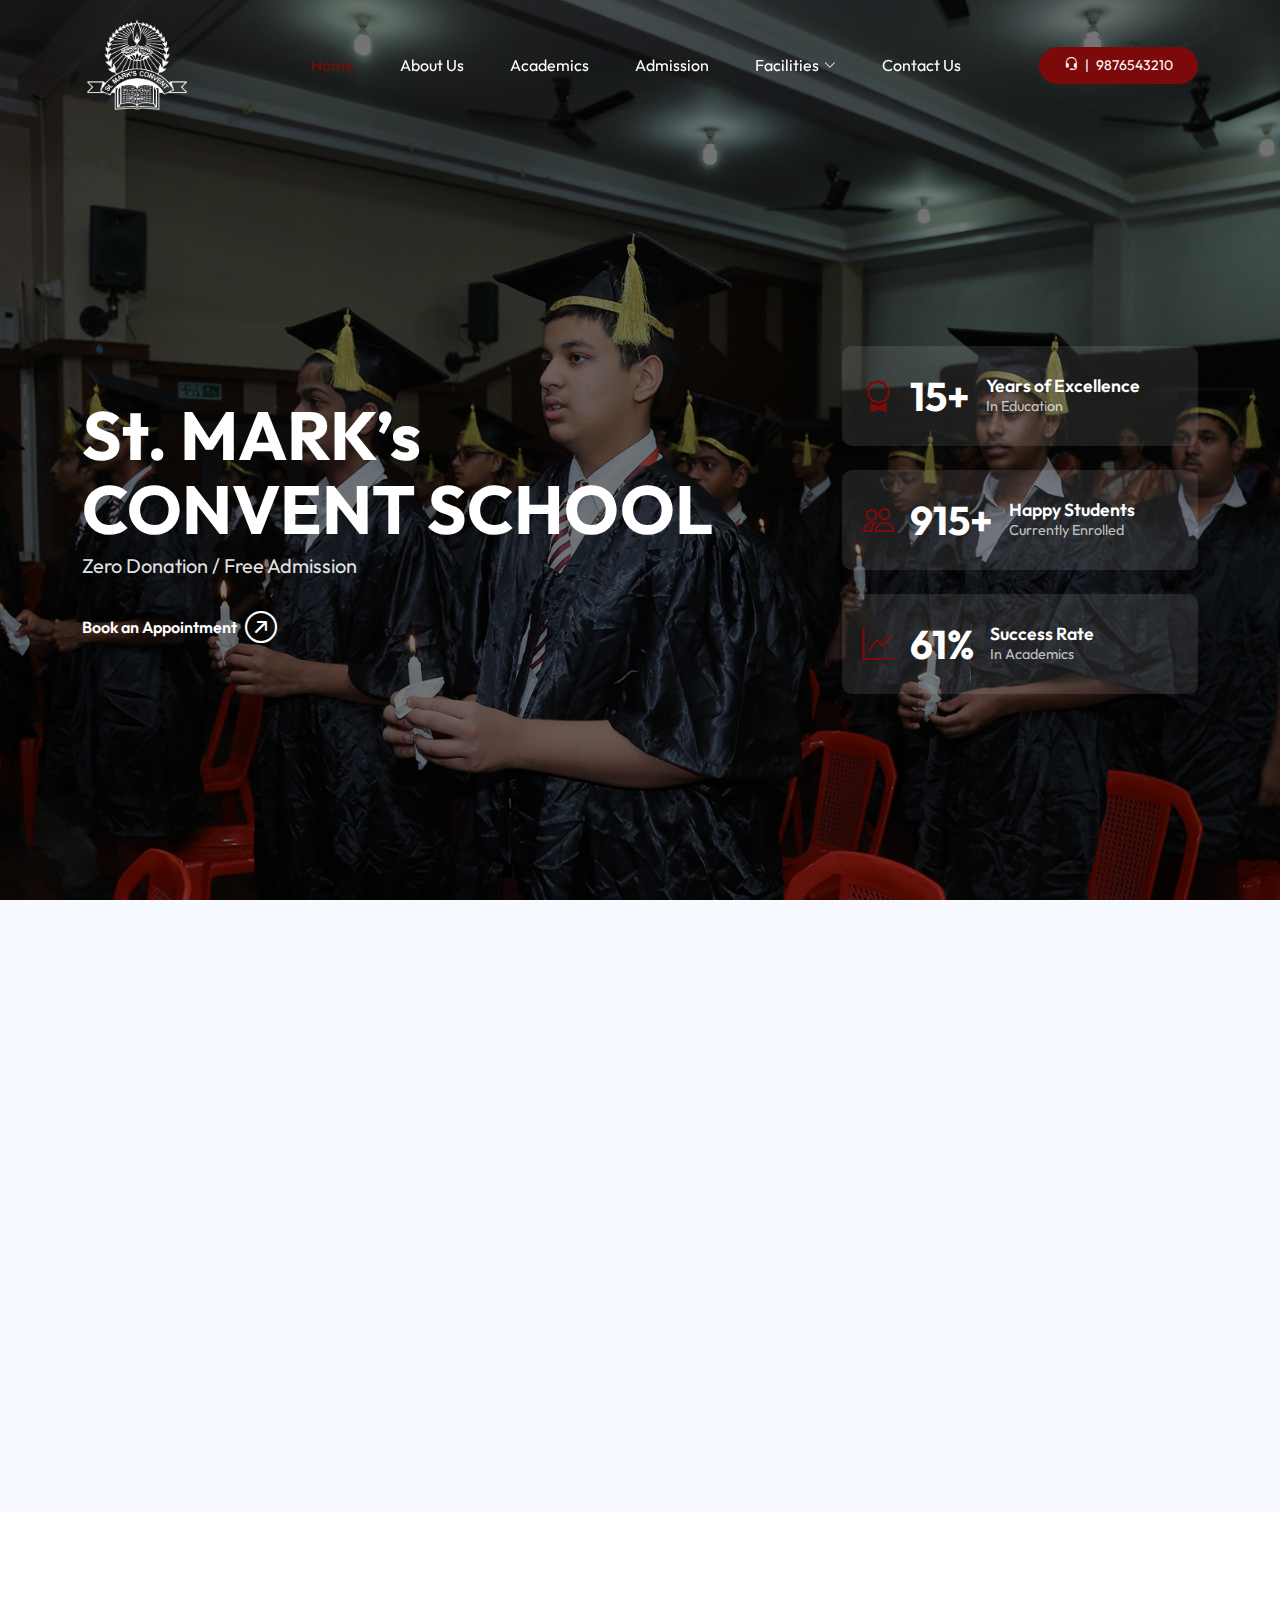
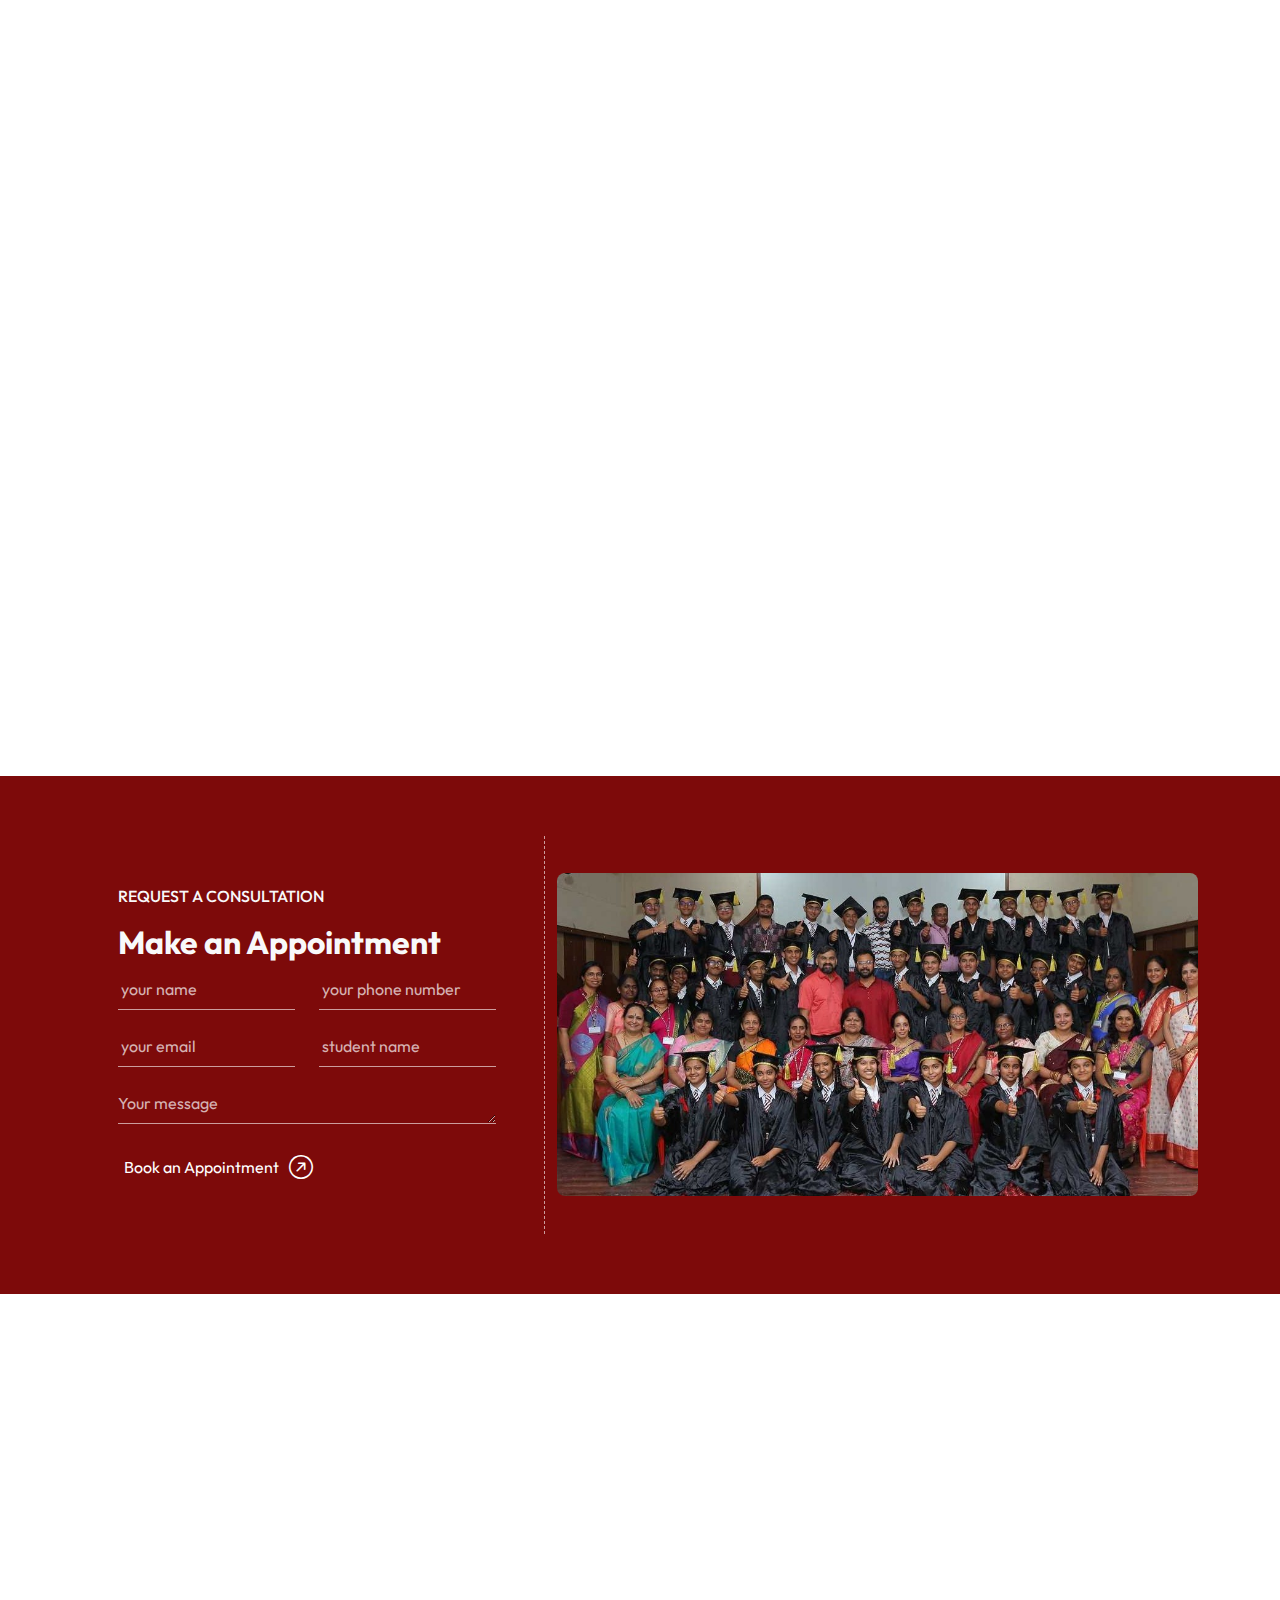
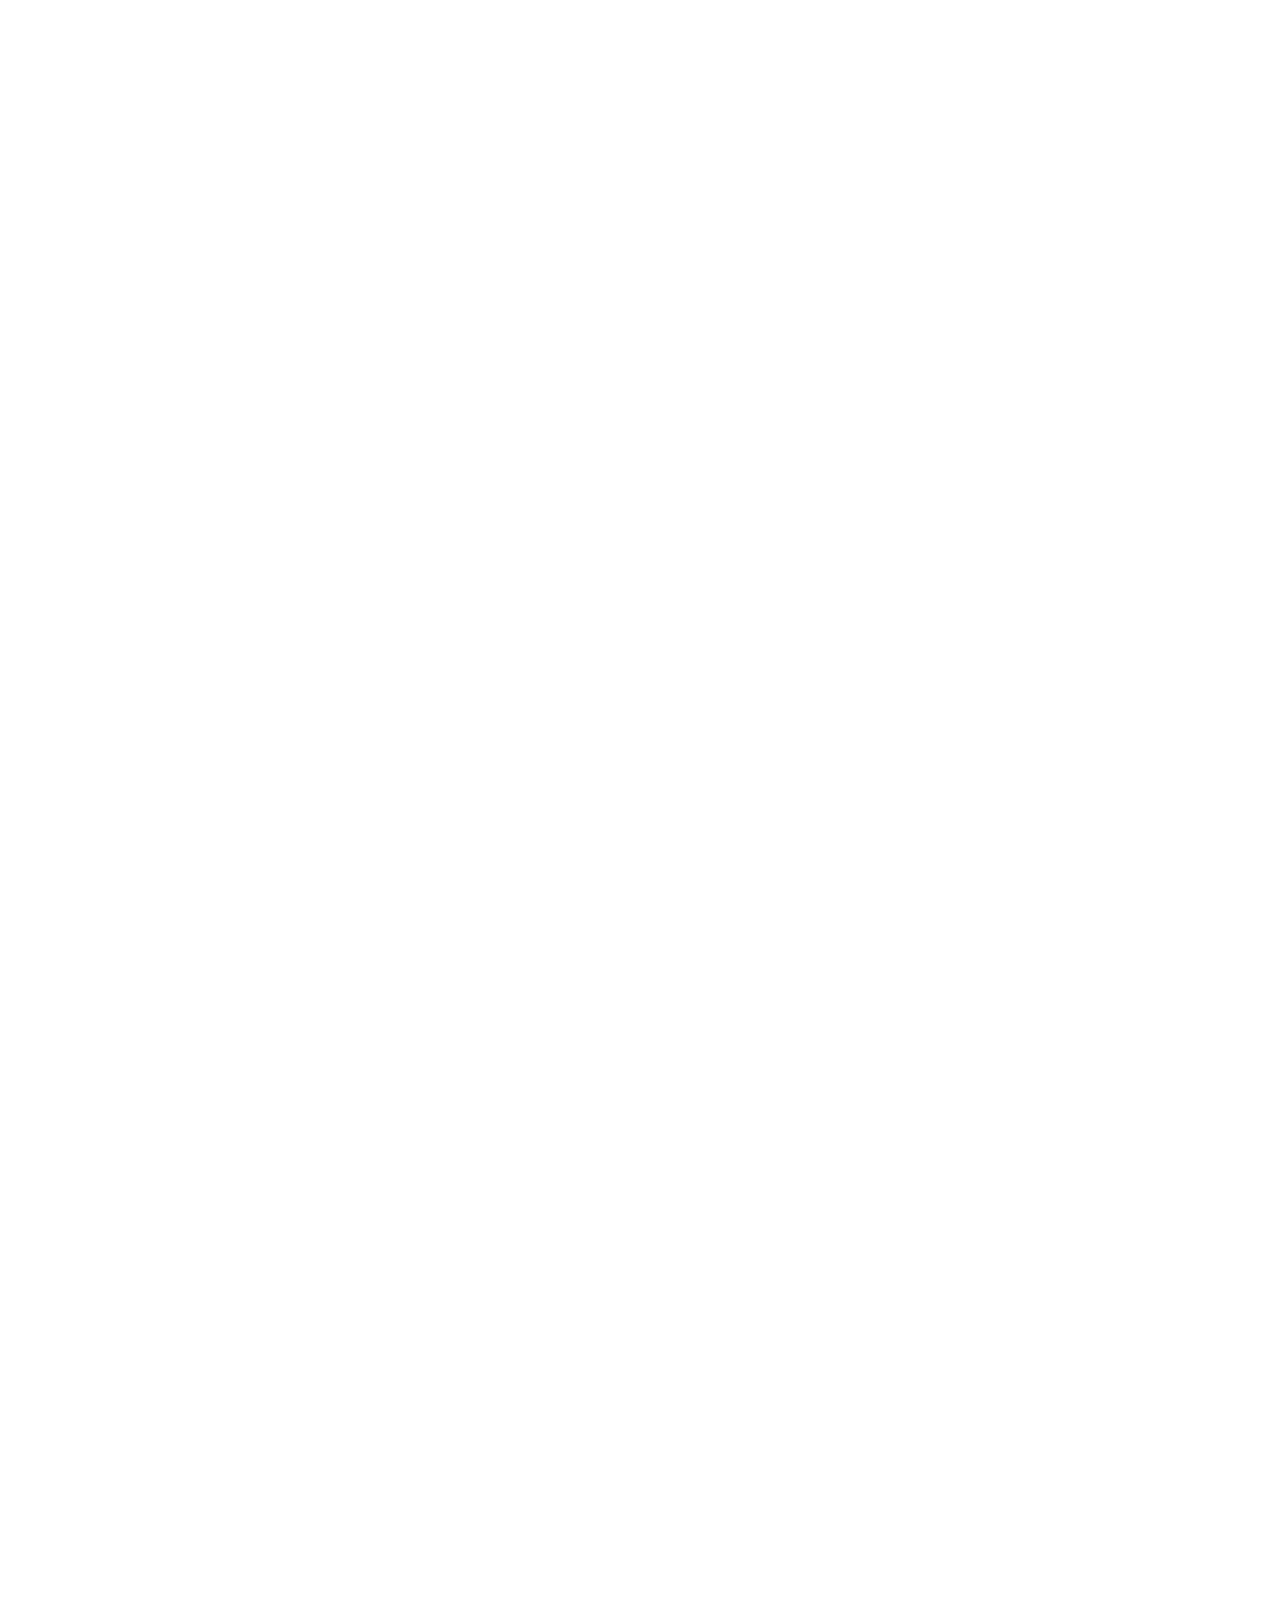
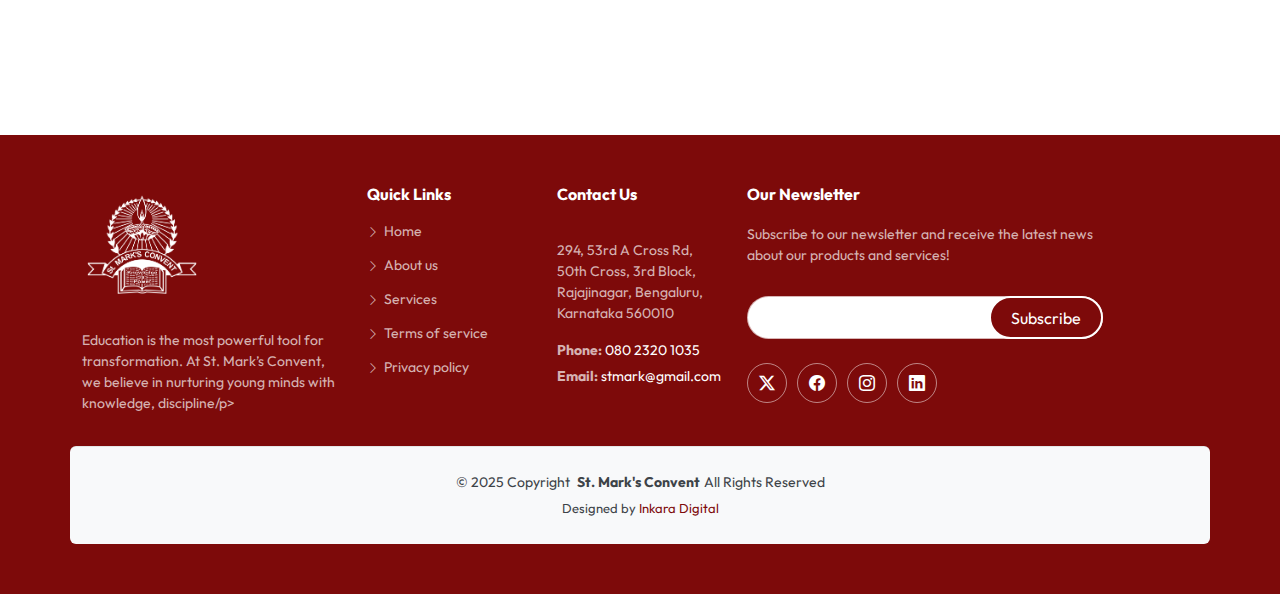
==== index.html @ b905196a "homemb" ====
<!DOCTYPE html>
<html lang="en">

<head>
  <meta charset="utf-8">
  <meta content="width=device-width, initial-scale=1.0" name="viewport">
  <title>St. Mark's Convent</title>
  <meta name="description" content="">
  <meta name="keywords" content="">

  <!-- Favicons -->
  <link href="assets/img/favicon.png" rel="icon">
  <link href="assets/img/apple-touch-icon.png" rel="apple-touch-icon">

  <!-- Fonts -->
  <link rel="preconnect" href="https://fonts.googleapis.com">
  <link rel="preconnect" href="https://fonts.gstatic.com" crossorigin>
  <link href="https://fonts.googleapis.com/css2?family=Outfit:wght@100..900&display=swap" rel="stylesheet">

  <!-- Vendor CSS Files -->
  <link href="assets/vendor/bootstrap/css/bootstrap.min.css" rel="stylesheet">
  <link href="assets/vendor/bootstrap-icons/bootstrap-icons.css" rel="stylesheet">
  <link href="assets/vendor/aos/aos.css" rel="stylesheet">
  <link href="assets/vendor/glightbox/css/glightbox.min.css" rel="stylesheet">
  <link href="assets/vendor/swiper/swiper-bundle.min.css" rel="stylesheet">

  <!-- Main CSS File -->
  <link href="assets/css/main.css" rel="stylesheet">


</head>

<body class="index-page">

  <header id="header" class="header d-flex align-items-center fixed-top">
    <div class="container-fluid container-xl position-relative d-flex align-items-center">

      <a href="index.html" class="logo d-flex align-items-center me-auto">
        <img src="assets/img/logow.png" id="logo" alt="">
        <!-- <h1 class="sitename">QuickStart</h1> -->
      </a>

      <nav id="navmenu" class="navmenu mx-auto">
        <ul>
          <li><a href="index.html" class="active">Home</a></li>
          <li><a href="">About Us</a></li>
          <li><a href="">Academics</a></li>
          <li><a href="">Admission</a></li>
          <li class="dropdown"><a href="#"><span>Facilities</span> <i
                class="bi bi-chevron-down toggle-dropdown"></i></a>
            <ul>
              <li><a href="#">Dropdown 1</a></li>
              <li class="dropdown"><a href="#"><span>Deep Dropdown</span> <i
                    class="bi bi-chevron-down toggle-dropdown"></i></a>
                <ul>
                  <li><a href="#">Deep Dropdown 1</a></li>
                  <li><a href="#">Deep Dropdown 2</a></li>
                  <li><a href="#">Deep Dropdown 3</a></li>
                  <li><a href="#">Deep Dropdown 4</a></li>
                  <li><a href="#">Deep Dropdown 5</a></li>
                </ul>
              </li>
              <li><a href="#">Dropdown 2</a></li>
              <li><a href="#">Dropdown 3</a></li>
              <li><a href="#">Dropdown 4</a></li>
            </ul>
          </li>
          <li><a href="index.html#contact">Contact Us</a></li>
        </ul>
        <i class="mobile-nav-toggle d-xl-none bi bi-list"></i>
      </nav>

      <a class="btn-getstarted" href=""> <i class="bi bi-headset"></i> <span class="mx-1">|</span> 9876543210</a>

    </div>
  </header>

  <main class="main">

    <!-- Hero Section -->
    <section id="hero" class="hero section">
      <div class="hero-bg">
        <img src="assets/img/banner.jpg" alt="">
      </div>
      <div class="container text-center">
        <div class="row align-items-center">
          <div class="col-md-8">
            <div class="d-flex flex-column justify-content-center align-items-start text-start">
              <h1 data-aos="fade-up">St. MARK’s <br> <span>CONVENT SCHOOL</span></h1>
              <p data-aos="fade-up" data-aos-delay="100">Zero Donation / Free Admission<br>
              </p>
              <div class="d-flex" data-aos="fade-up" data-aos-delay="200">
                <a href="" class=" btn-watch-video d-flex align-items-center"><span>Book an Appointment</span> <i
                    class="bi bi-arrow-up-right-circle"></i></a>
              </div>

            </div>
          </div>
          <div class="col-md-4">
            <div class="counters d-flex flex-column gap-4" data-aos="fade-up" data-aos-delay="200">
              <div class="counter-item d-flex align-items-center gap-3">
                <i class="bi bi-award" style="font-size: 2rem; color: var(--accent-color);"></i>
                <div class="counter-number">
                  <span class="purecounter" data-purecounter-start="0" data-purecounter-end="25" data-purecounter-duration="1">0</span>+
                </div>
                <div class="counter-text">
                  <h4>Years of Excellence</h4>
                  <p>In Education</p>
                </div>
              </div>

              <div class="counter-item d-flex align-items-center gap-3">
                <i class="bi bi-people" style="font-size: 2rem; color: var(--accent-color);"></i>
                <div class="counter-number">
                  <span class="purecounter" data-purecounter-start="0" data-purecounter-end="1500" data-purecounter-duration="1">0</span>+
                </div>
                <div class="counter-text">
                  <h4>Happy Students</h4>
                  <p>Currently Enrolled</p>
                </div>
              </div>

              <div class="counter-item d-flex align-items-center gap-3">
                <i class="bi bi-graph-up" style="font-size: 2rem; color: var(--accent-color);"></i>
                <div class="counter-number">
                  <span class="purecounter" data-purecounter-start="0" data-purecounter-end="100" data-purecounter-duration="1">0</span>%
                </div>
                <div class="counter-text">
                  <h4>Success Rate</h4>
                  <p>In Academics</p>
                </div>
              </div>
            </div>
          </div>
  
        </div>
      </div>

    </section><!-- /Hero Section -->




    <!-- About Section -->
    <section id="about" class="about section">

      <div class="container">

        <div class="row gy-4 align-items-center">
          <div class="col-lg-6 about-images" data-aos="fade-up" data-aos-delay="100">
            <div class="row gy-4 align-items-center">
              <div class="col-6">
                <img src="assets/img/about-school1.png" class="img-fluid" alt="">
              </div>
              <div class="col-6">
                <div class="row gy-4">
                  <div class="col-12">
                    <img src="assets/img/about-school2.png" class="img-fluid" alt="">
                  </div>
                  <div class="col-12">
                    <img src="assets/img/about-school3.png" class="img-fluid" alt="">
                  </div>
                </div>
              </div>
            </div>

          </div>
          <div class="col-lg-6 content" data-aos="fade-up" data-aos-delay="200">
            <p class="who-we-are">About &nbsp;us</p>
            <h3>Welcome to St.Mark’s Convent School </h3>
            <p>
              We believe that education demands wholehearted devotion and dedication from teachers and students. We try
              instilling in our students, the spirit of self- reliance, values of responsibilities and righteousness, a
              sense of humanity, a positive attitude towards life and most importantly, self-respect to compete in the
              globalized world. </p>
            <ul>
              <li><i class="bi bi-check-circle"></i> <span>Ullamco laboris nisi ut aliquip ex ea commodo
                  consequat.</span></li>
              <li><i class="bi bi-check-circle"></i> <span>Duis aute irure dolor in reprehenderit in voluptate
                  velit.</span></li>
              <li><i class="bi bi-check-circle"></i> <span>Ullamco laboris nisi ut aliquip ex ea commodo
                  consequat.</span></li>
              <li><i class="bi bi-check-circle"></i> <span>Duis aute irure dolor in reprehenderit in voluptate
                  velit.</span></li>

            </ul>
            <a href="#" class="read-more"><span>Know More</span><i class="bi bi-arrow-right"></i></a>
          </div>



        </div>

      </div>
    </section><!-- /About Section -->



    <section class="section about activities  ">
      <div class="container">
        <div class="row gy-4 align-items-center">
          <div class="col-md-3">
            <div class="activity-item content" data-aos="fade-up" data-aos-delay="100">
              <p class="who-we-are">What We Provide</p>
              <h3>Activities </h3>
              <p class="text-justify">At St. Mark’s Convent, we encourage students to engage in various activities that
                help in developing creativity, teamwork, leadership, and social responsibility.</p>
            </div>
          </div>
          <div class="col-md-3" data-aos="fade-up" data-aos-delay="200">
            <div class="activity-img">
              <img src="assets/img/activities/sports.jpg" class="img-fluid" alt="">
              <p>Sports</p>
            </div>
          </div>
          <div class="col-md-3" data-aos="fade-up" data-aos-delay="300">
            <div class="activity-img">
              <img src="assets/img/activities/dance.jpg" class="img-fluid" alt="">
              <p>Dance</p>
            </div>
          </div>
          <div class="col-md-3" data-aos="fade-up" data-aos-delay="400">
            <div class="activity-img">
              <img src="assets/img/activities/yoga.jpg" class="img-fluid" alt="">
              <p>Yoga</p>
            </div>
          </div>
          <div class="col-md-3" data-aos="fade-up" data-aos-delay="500">
            <div class="activity-img">
              <img src="assets/img/activities/event.jpg" class="img-fluid" alt="">
              <p>Events</p>
            </div>
          </div>
          <div class="col-md-3" data-aos="fade-up" data-aos-delay="600">
            <div class="activity-img">
              <img src="assets/img/activities/republic.jpg" class="img-fluid" alt="">
              <p>Republic Day</p>
            </div>
          </div>
          <div class="col-md-6" data-aos="fade-up" data-aos-delay="700">
            <div class="activity-more flex-column flex-md-row">
              <div>
                <h5>
                  Beyond Academics
                </h5>
                <p>
                  Co-Curricular & Extra-Curricular Activities
                </p>
                <div class="d-flex " data-aos="fade-up" data-aos-delay="200">
                  <a href="" class=" btn-watch-video d-flex align-items-center"><span>Learn More</span> <i
                      class="bi bi-arrow-up-right-circle"></i></a>
                </div>
              </div>
              <img src="assets/img/activities/activity.jpg" class="w-50 rounded-circle d-none d-md-block" alt="">
              <img src="assets/img/enquiry.jpg" class="img-fluid rounded-3 mt-4 d-block d-md-none" alt="">

            </div>

          </div>
        </div>
      </div>
    </section>


    <!-- Enquiry Section -->
    <section id="enquiry" class="section about enquiry">
      <div class="container">
        <div class="row align-items-center">
          <!-- Left Column: Form -->
          <div class="col-md-5 content enquiry-form d-flex flex-column justify-content-center p-5 text-white">
            <p class="who-we-are text-light">Request a Consultation</p>
            <h3 class="text-light">Make an Appointment</h3>
            <form>
              <div class="row">
                <div class="col-6">
                  <div class="mb-3">
                    <input type="text" class="form-control" id="name" placeholder=" your name">
                  </div>
                </div>
                <div class="col-6">
                  <div class="mb-3">
                    <input type="text" class="form-control" id="phone" placeholder=" your phone number">
                  </div>
                </div>
                <div class="col-6">
                  <div class="mb-3">
                    <input type="email" class="form-control" id="email" placeholder=" your email">
                  </div>
                </div>
                <div class="col-6">
                  <div class="mb-3">
                    <input type="text" class="form-control" id="studentName" placeholder=" student name">
                  </div>
                </div>
              </div>
         
          
           
              <div class="mb-4">
                <textarea class="form-control" id="message" rows="1" placeholder="Your message"></textarea>
              </div>
              <div class="d-flex" >
                <button type="submit" class=" btn-watch-video d-flex align-items-center"><span>Book an Appointment</span> <i
                    class="bi bi-arrow-up-right-circle"></i></button>
              </div>            </form>
          </div>

       <div class="col-md-7">
        <img src="assets/img/enquiry.jpg" class="img-fluid rounded-3" alt="">
       </div>
    
        </div>
      </div>
    </section>

    <!-- Services Section -->
    <section class="services section ">

      <!-- Section Title -->
      <div class="container section-title" data-aos="fade-up">
        <h2>Facilities</h2>
        <p>Modern Facilities</p>
      </div><!-- End Section Title -->

      <div class="container">

        <div class="row g-5">

          <div class="col-md-3" data-aos="fade-up" data-aos-delay="100">
            <div class="service-item item-cyan position-relative">
              <i class="bi bi-camera-video-fill icon"></i>
              <div>
                <h3>CCTV Surveillance</h3>
                <p>CCTV Cameras in each Classes </p>
                <a href="#" class="read-more stretched-link">Learn More <i class="bi bi-arrow-right"></i></a>
              </div>
            </div>
          </div><!-- End Service Item -->
          <div class="col-md-3" data-aos="fade-up" data-aos-delay="200">
            <div class="service-item item-cyan position-relative">
              <i class="bi bi-shield-lock-fill icon"></i>
              <div>
                <h3>24 hours security</h3>
                <p>24 hours security </p>
                <a href="#" class="read-more stretched-link">Learn More <i class="bi bi-arrow-right"></i></a>
              </div>
            </div>
          </div><!-- End Service Item -->
          <div class="col-md-3" data-aos="fade-up" data-aos-delay="200">
            <div class="service-item item-cyan position-relative">
              <i class="bi bi-hospital-fill icon"></i>
              <div>
                <h3>Ambulance </h3>
                <p>Safety Measures </p>
                <a href="#" class="read-more stretched-link">Learn More <i class="bi bi-arrow-right"></i></a>
              </div>
            </div>
          </div><!-- End Service Item -->
          <div class="col-md-3" data-aos="fade-up" data-aos-delay="200">
            <div class="service-item item-cyan position-relative">
              <i class="bi bi-bus-front-fill icon"></i>
              <div>
                <h3>Transport facilities </h3>
                <p>Around 40 KMs radius. </p>
                <a href="#" class="read-more stretched-link">Learn More <i class="bi bi-arrow-right"></i></a>
              </div>
            </div>
          </div><!-- End Service Item -->

        </div>

      </div>

    </section><!-- /Services Section -->





    <!-- Faq Section -->
    <section id="faq" class="faq section">

      <!-- Section Title -->
      <div class="container section-title" data-aos="fade-up">
        <h2>Frequently Asked Questions</h2>
      </div><!-- End Section Title -->

      <div class="container">

        <div class="row justify-content-center">

          <div class="col-lg-10" data-aos="fade-up" data-aos-delay="100">

            <div class="faq-container">

              <div class="faq-item faq-active">
                <h3>Non consectetur a erat nam at lectus urna duis?</h3>
                <div class="faq-content">
                  <p>Feugiat pretium nibh ipsum consequat. Tempus iaculis urna id volutpat lacus laoreet non curabitur
                    gravida. Venenatis lectus magna fringilla urna porttitor rhoncus dolor purus non.</p>
                </div>
                <i class="faq-toggle bi bi-chevron-right"></i>
              </div><!-- End Faq item-->

              <div class="faq-item">
                <h3>Feugiat scelerisque varius morbi enim nunc faucibus?</h3>
                <div class="faq-content">
                  <p>Dolor sit amet consectetur adipiscing elit pellentesque habitant morbi. Id interdum velit laoreet
                    id donec ultrices. Fringilla phasellus faucibus scelerisque eleifend donec pretium. Est pellentesque
                    elit ullamcorper dignissim. Mauris ultrices eros in cursus turpis massa tincidunt dui.</p>
                </div>
                <i class="faq-toggle bi bi-chevron-right"></i>
              </div><!-- End Faq item-->

              <div class="faq-item">
                <h3>Dolor sit amet consectetur adipiscing elit pellentesque?</h3>
                <div class="faq-content">
                  <p>Eleifend mi in nulla posuere sollicitudin aliquam ultrices sagittis orci. Faucibus pulvinar
                    elementum integer enim. Sem nulla pharetra diam sit amet nisl suscipit. Rutrum tellus pellentesque
                    eu tincidunt. Lectus urna duis convallis convallis tellus. Urna molestie at elementum eu facilisis
                    sed odio morbi quis</p>
                </div>
                <i class="faq-toggle bi bi-chevron-right"></i>
              </div><!-- End Faq item-->

              <div class="faq-item">
                <h3>Ac odio tempor orci dapibus. Aliquam eleifend mi in nulla?</h3>
                <div class="faq-content">
                  <p>Dolor sit amet consectetur adipiscing elit pellentesque habitant morbi. Id interdum velit laoreet
                    id donec ultrices. Fringilla phasellus faucibus scelerisque eleifend donec pretium. Est pellentesque
                    elit ullamcorper dignissim. Mauris ultrices eros in cursus turpis massa tincidunt dui.</p>
                </div>
                <i class="faq-toggle bi bi-chevron-right"></i>
              </div><!-- End Faq item-->

              <div class="faq-item">
                <h3>Tempus quam pellentesque nec nam aliquam sem et tortor?</h3>
                <div class="faq-content">
                  <p>Molestie a iaculis at erat pellentesque adipiscing commodo. Dignissim suspendisse in est ante in.
                    Nunc vel risus commodo viverra maecenas accumsan. Sit amet nisl suscipit adipiscing bibendum est.
                    Purus gravida quis blandit turpis cursus in</p>
                </div>
                <i class="faq-toggle bi bi-chevron-right"></i>
              </div><!-- End Faq item-->

              <div class="faq-item">
                <h3>Perspiciatis quod quo quos nulla quo illum ullam?</h3>
                <div class="faq-content">
                  <p>Enim ea facilis quaerat voluptas quidem et dolorem. Quis et consequatur non sed in suscipit sequi.
                    Distinctio ipsam dolore et.</p>
                </div>
                <i class="faq-toggle bi bi-chevron-right"></i>
              </div><!-- End Faq item-->

            </div>

          </div><!-- End Faq Column-->

        </div>

      </div>

    </section><!-- /Faq Section -->

    <!-- Testimonials Section -->
    <section id="testimonials" class="testimonials section ">

      <!-- Section Title -->
      <div class="container section-title" data-aos="fade-up">
        <h2>OUR TESTIMONIALS</h2>
        <p>What Students are Saying!</p>
      </div><!-- End Section Title -->

      <div class="container" data-aos="fade-up" data-aos-delay="100">

        <div class="swiper init-swiper">
          <script type="application/json" class="swiper-config">
            {
              "loop": true,
              "speed": 600,
              "autoplay": {
                "delay": 5000
              },
              "slidesPerView": "auto",
              "pagination": {
                "el": ".swiper-pagination",
                "type": "bullets",
                "clickable": true
              },
              "breakpoints": {
                "320": {
                  "slidesPerView": 1,
                  "spaceBetween": 40
                },
                "1200": {
                  "slidesPerView": 3,
                  "spaceBetween": 1
                }
              }
            }
          </script>
          <div class="swiper-wrapper">

            <div class="swiper-slide">
              <div class="testimonial-item">
                <div class="stars">
                  <i class="bi bi-star-fill"></i><i class="bi bi-star-fill"></i><i class="bi bi-star-fill"></i><i
                    class="bi bi-star-fill"></i><i class="bi bi-star-fill"></i>
                </div>
                <p>
                  Proin iaculis purus consequat sem cure digni ssim donec porttitora entum suscipit rhoncus. Accusantium
                  quam, ultricies eget id, aliquam eget nibh et. Maecen aliquam, risus at semper.
                </p>
                <div class="profile ">
                  <h3>Saul Goodman</h3>
                  <h4>Ceo &amp; Founder</h4>
                </div>
              </div>
            </div><!-- End testimonial item -->

            <div class="swiper-slide">
              <div class="testimonial-item">
                <div class="stars">
                  <i class="bi bi-star-fill"></i><i class="bi bi-star-fill"></i><i class="bi bi-star-fill"></i><i
                    class="bi bi-star-fill"></i><i class="bi bi-star-fill"></i>
                </div>
                <p>
                  Export tempor illum tamen malis malis eram quae irure esse labore quem cillum quid cillum eram malis
                  quorum velit fore eram velit sunt aliqua noster fugiat irure amet legam anim culpa.
                </p>
                <div class="profile ">
                  <h3>Sara Wilsson</h3>
                  <h4>Designer</h4>
                </div>
              </div>
            </div><!-- End testimonial item -->

            <div class="swiper-slide">
              <div class="testimonial-item">
                <div class="stars">
                  <i class="bi bi-star-fill"></i><i class="bi bi-star-fill"></i><i class="bi bi-star-fill"></i><i
                    class="bi bi-star-fill"></i><i class="bi bi-star-fill"></i>
                </div>
                <p>
                  Enim nisi quem export duis labore cillum quae magna enim sint quorum nulla quem veniam duis minim
                  tempor labore quem eram duis noster aute amet eram fore quis sint minim.
                </p>
                <div class="profile ">
                  <h3>Jena Karlis</h3>
                  <h4>Store Owner</h4>
                </div>
              </div>
            </div><!-- End testimonial item -->

            <div class="swiper-slide">
              <div class="testimonial-item">
                <div class="stars">
                  <i class="bi bi-star-fill"></i><i class="bi bi-star-fill"></i><i class="bi bi-star-fill"></i><i
                    class="bi bi-star-fill"></i><i class="bi bi-star-fill"></i>
                </div>
                <p>
                  Fugiat enim eram quae cillum dolore dolor amet nulla culpa multos export minim fugiat minim velit
                  minim dolor enim duis veniam ipsum anim magna sunt elit fore quem dolore labore illum veniam.
                </p>
                <div class="profile ">
                  <h3>Matt Brandon</h3>
                  <h4>Freelancer</h4>
                </div>
              </div>
            </div><!-- End testimonial item -->

            <div class="swiper-slide">
              <div class="testimonial-item">
                <div class="stars">
                  <i class="bi bi-star-fill"></i><i class="bi bi-star-fill"></i><i class="bi bi-star-fill"></i><i
                    class="bi bi-star-fill"></i><i class="bi bi-star-fill"></i>
                </div>
                <p>
                  Quis quorum aliqua sint quem legam fore sunt eram irure aliqua veniam tempor noster veniam enim culpa
                  labore duis sunt culpa nulla illum cillum fugiat legam esse veniam culpa fore nisi cillum quid.
                </p>
                <div class="profile ">
                  <h3>John Larson</h3>
                  <h4>Entrepreneur</h4>
                </div>
              </div>
            </div><!-- End testimonial item -->

          </div>
          <div class="swiper-pagination"></div>
        </div>

      </div>

    </section><!-- /Testimonials Section -->



  </main>

  <footer id="footer" class="footer position-relative ">

    <div class="container footer-top">
      <div class="row gy-4">
        <div class="col-md-3 footer-about">
          <a href="index.html" class="logo d-flex align-items-center">
            <img src="assets/img/logow.png" alt="" class="">
          </a>
          <div class="footer-contact ">
            <p class="text-justify">Education is the most powerful tool for transformation. At St. Mark’s Convent, we
              believe in nurturing
              young minds with knowledge, discipline/p>

          </div>

        </div>

        <div class="col-lg-2 col-md-3 footer-links">
          <h4>Quick Links</h4>
          <ul>
            <li><a href="#"><i class="bi bi-chevron-right"></i> Home</a></li>
            <li><a href="#"><i class="bi bi-chevron-right"></i> About us</a></li>
            <li><a href="#"><i class="bi bi-chevron-right"></i> Services</a></li>
            <li><a href="#"><i class="bi bi-chevron-right"></i> Terms of service</a></li>
            <li><a href="#"><i class="bi bi-chevron-right"></i> Privacy policy</a></li>
          </ul>
        </div>

        <div class="col-lg-2 col-md-3 footer-links">
          <h4>Contact Us</h4>
          <div class="footer-contact pt-3">
            <p>294, 53rd A Cross Rd, 50th Cross, 3rd Block, Rajajinagar, Bengaluru, Karnataka 560010</p>
            <p class="mt-3"><strong>Phone:</strong> <span><a href="tel:+08023201035"
                  class="text-white text-decoration-none">080 2320 1035</a></span></p>
            <p><strong>Email:</strong> <span><a href="mailto:stmarksconvent@gmail.com"
                  class="text-white text-decoration-none">stmark@gmail.com</a></span></p>
          </div>

        </div>

        <div class="col-lg-4 col-md-12 footer-newsletter">
          <h4>Our Newsletter</h4>
          <p>Subscribe to our newsletter and receive the latest news about our products and services!</p>
          <form action="forms/newsletter.php" method="post" class="php-email-form">
            <div class="newsletter-form"><input type="email" name="email"><input type="submit" value="Subscribe"></div>
            <div class="loading">Loading</div>
            <div class="error-message"></div>
            <div class="sent-message">Your subscription request has been sent. Thank you!</div>
          </form>
          <div class="social-links d-flex mt-4">
            <a href=""><i class="bi bi-twitter-x"></i></a>
            <a href=""><i class="bi bi-facebook"></i></a>
            <a href=""><i class="bi bi-instagram"></i></a>
            <a href=""><i class="bi bi-linkedin"></i></a>
          </div>
        </div>

      </div>
    </div>

    <div class="container copyright text-center mt-4 bg-light rounded">
      <p>© 2025<span> Copyright</span> <strong class="px-1 sitename">St. Mark's Convent</strong><span>All Rights
          Reserved</span></p>
      <div class="credits">

        Designed by <a href="https://inkaradigital.com/" target="_blank">Inkara Digital</a>
      </div>
    </div>

  </footer>

  <!-- Scroll Top -->
  <a href="#" id="scroll-top" class="scroll-top d-flex align-items-center justify-content-center"><i
      class="bi bi-arrow-up-short"></i></a>

  <!-- Preloader -->
  <div id="preloader"></div>

  <!-- Vendor JS Files -->
  <script src="assets/vendor/bootstrap/js/bootstrap.bundle.min.js"></script>
  <script src="assets/vendor/php-email-form/validate.js"></script>
  <script src="assets/vendor/aos/aos.js"></script>
  <script src="assets/vendor/glightbox/js/glightbox.min.js"></script>
  <script src="assets/vendor/swiper/swiper-bundle.min.js"></script>
  <script src="assets/vendor/purecounter/purecounter_vanilla.js"></script>

  <!-- Main JS File -->
  <script src="assets/js/main.js"></script>

</body>

</html>
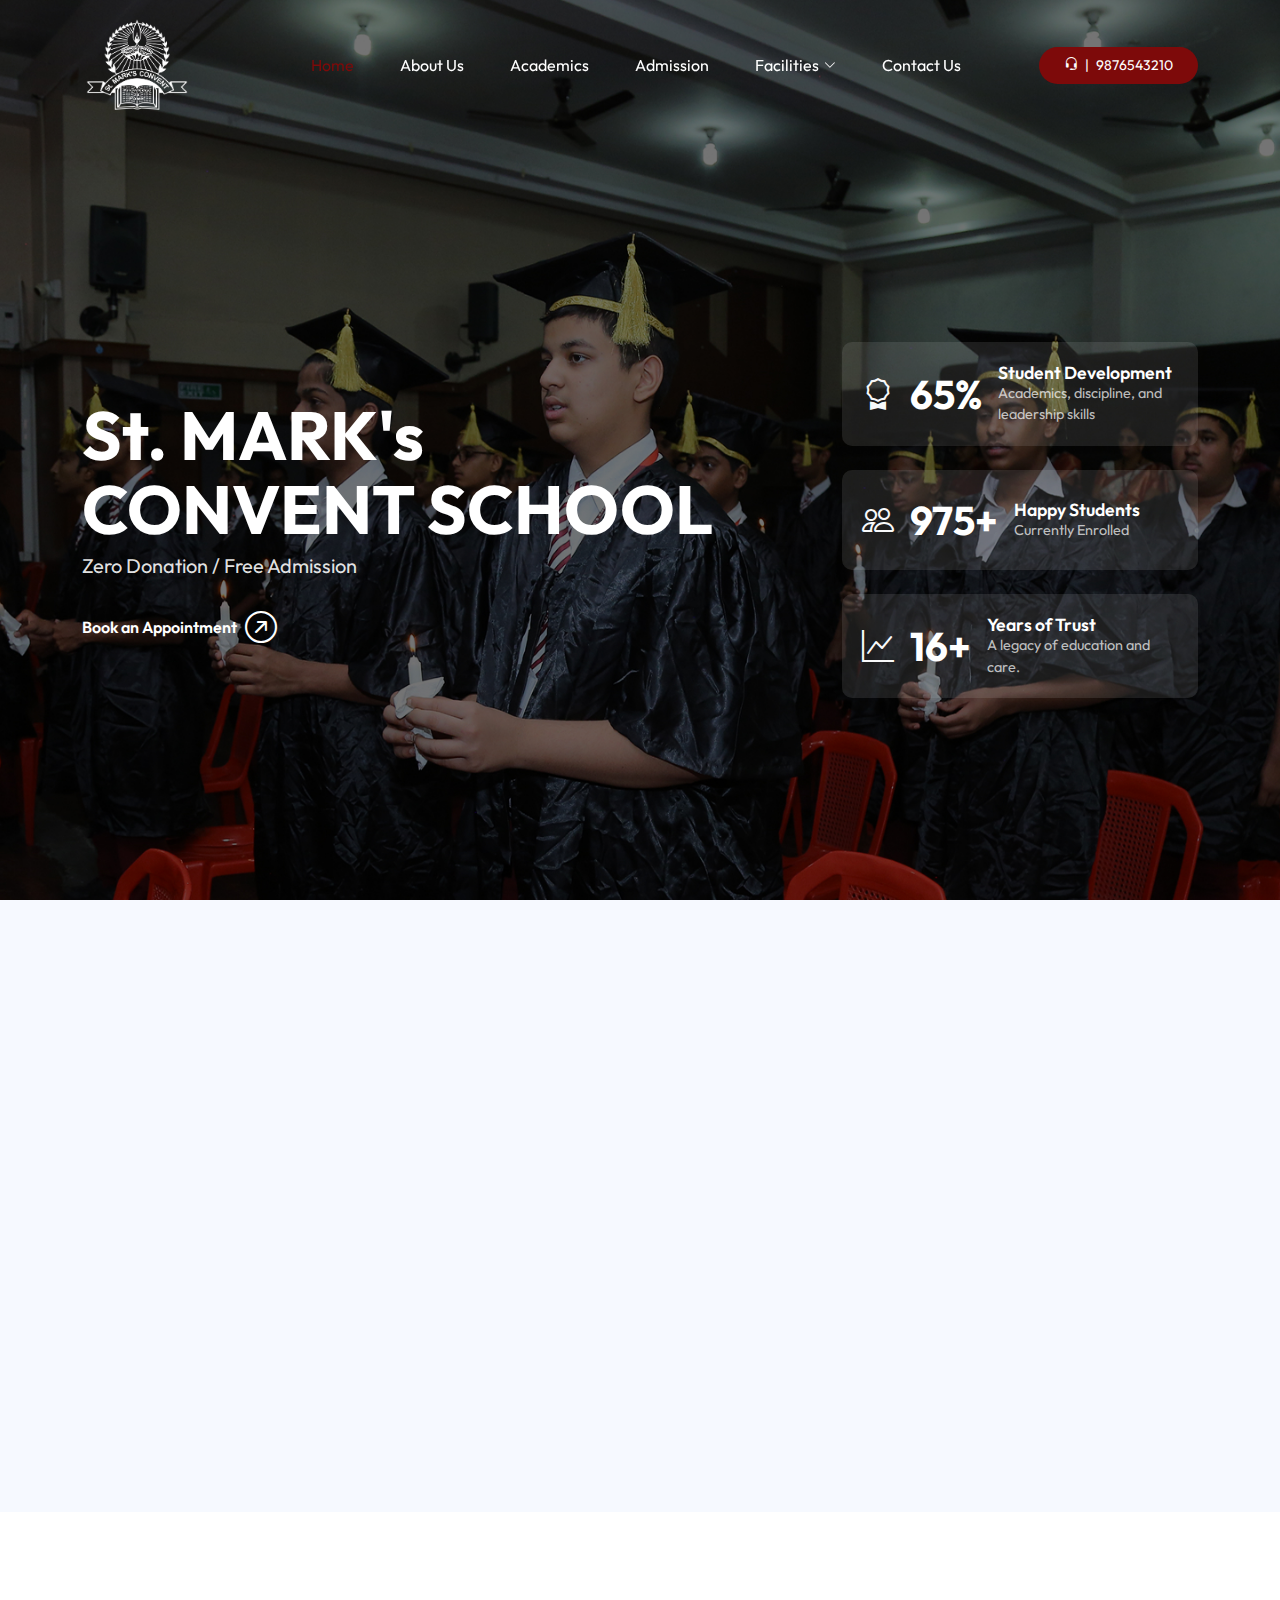
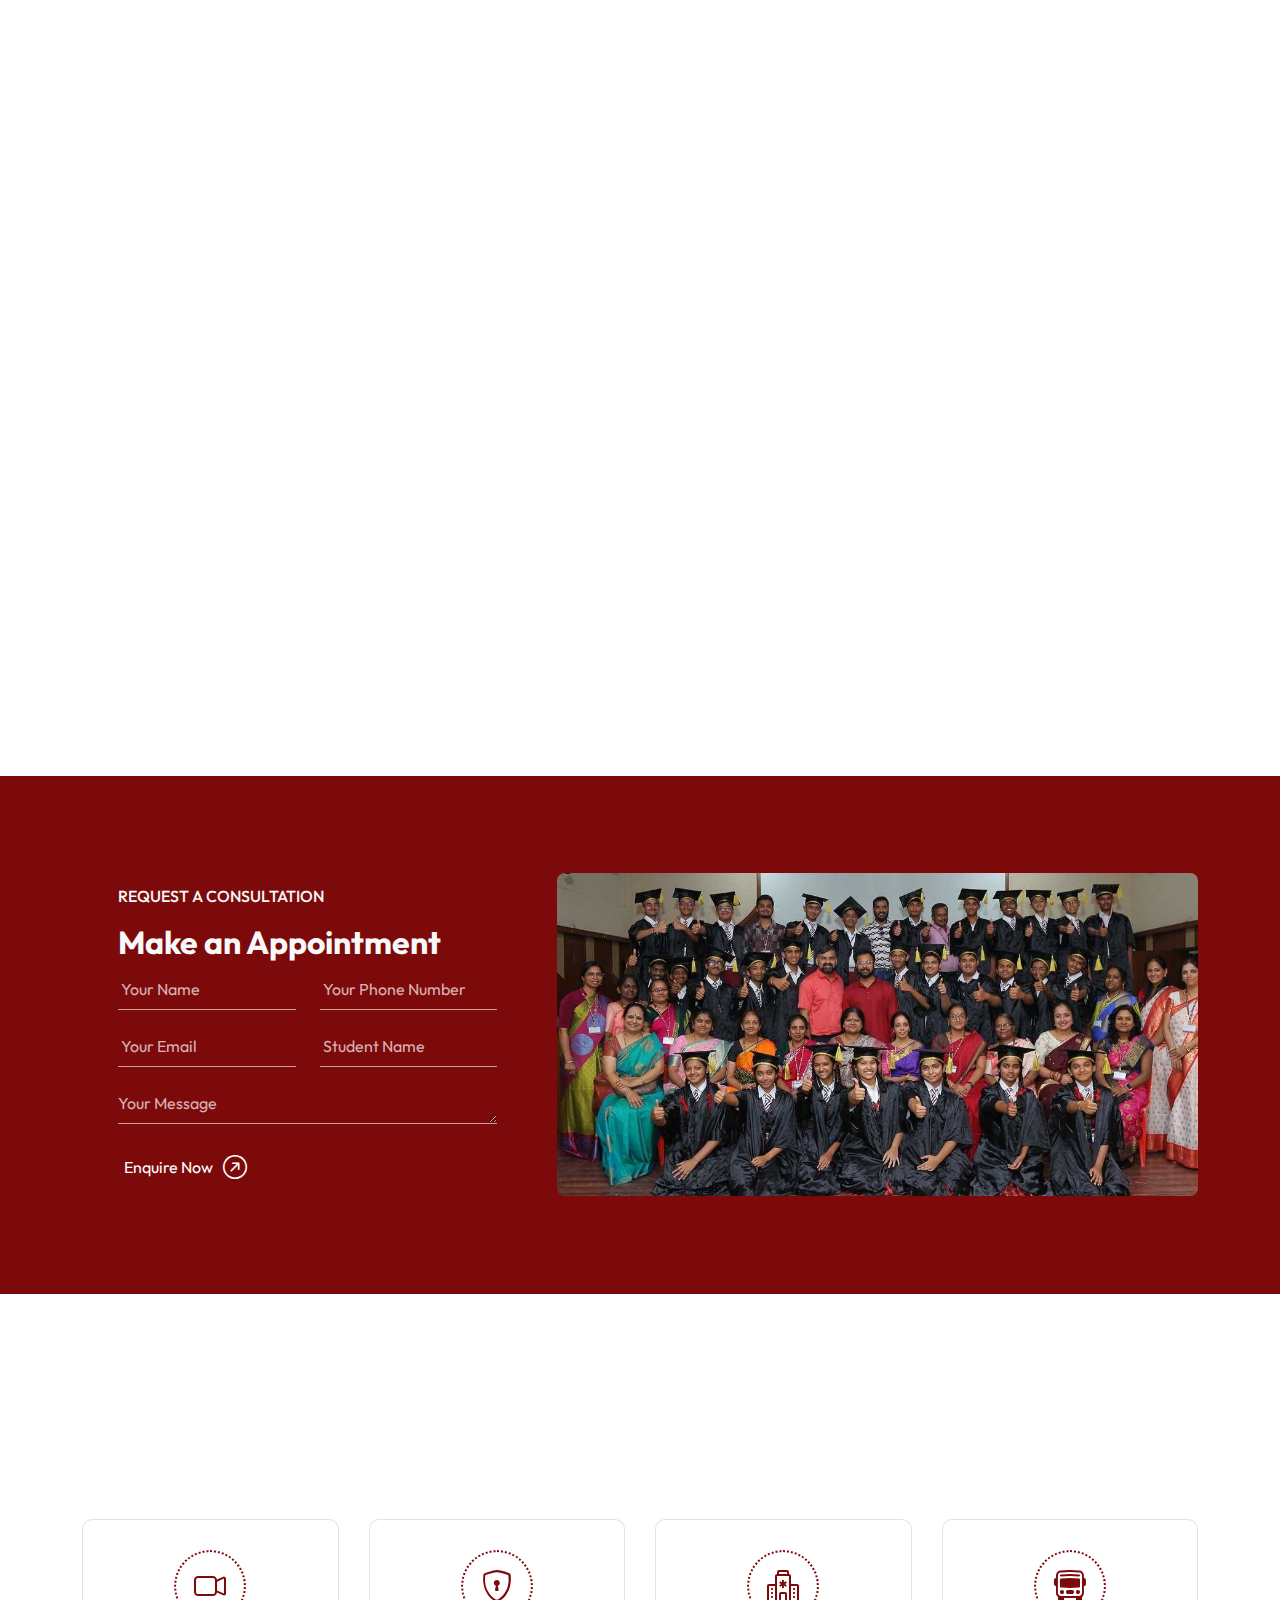
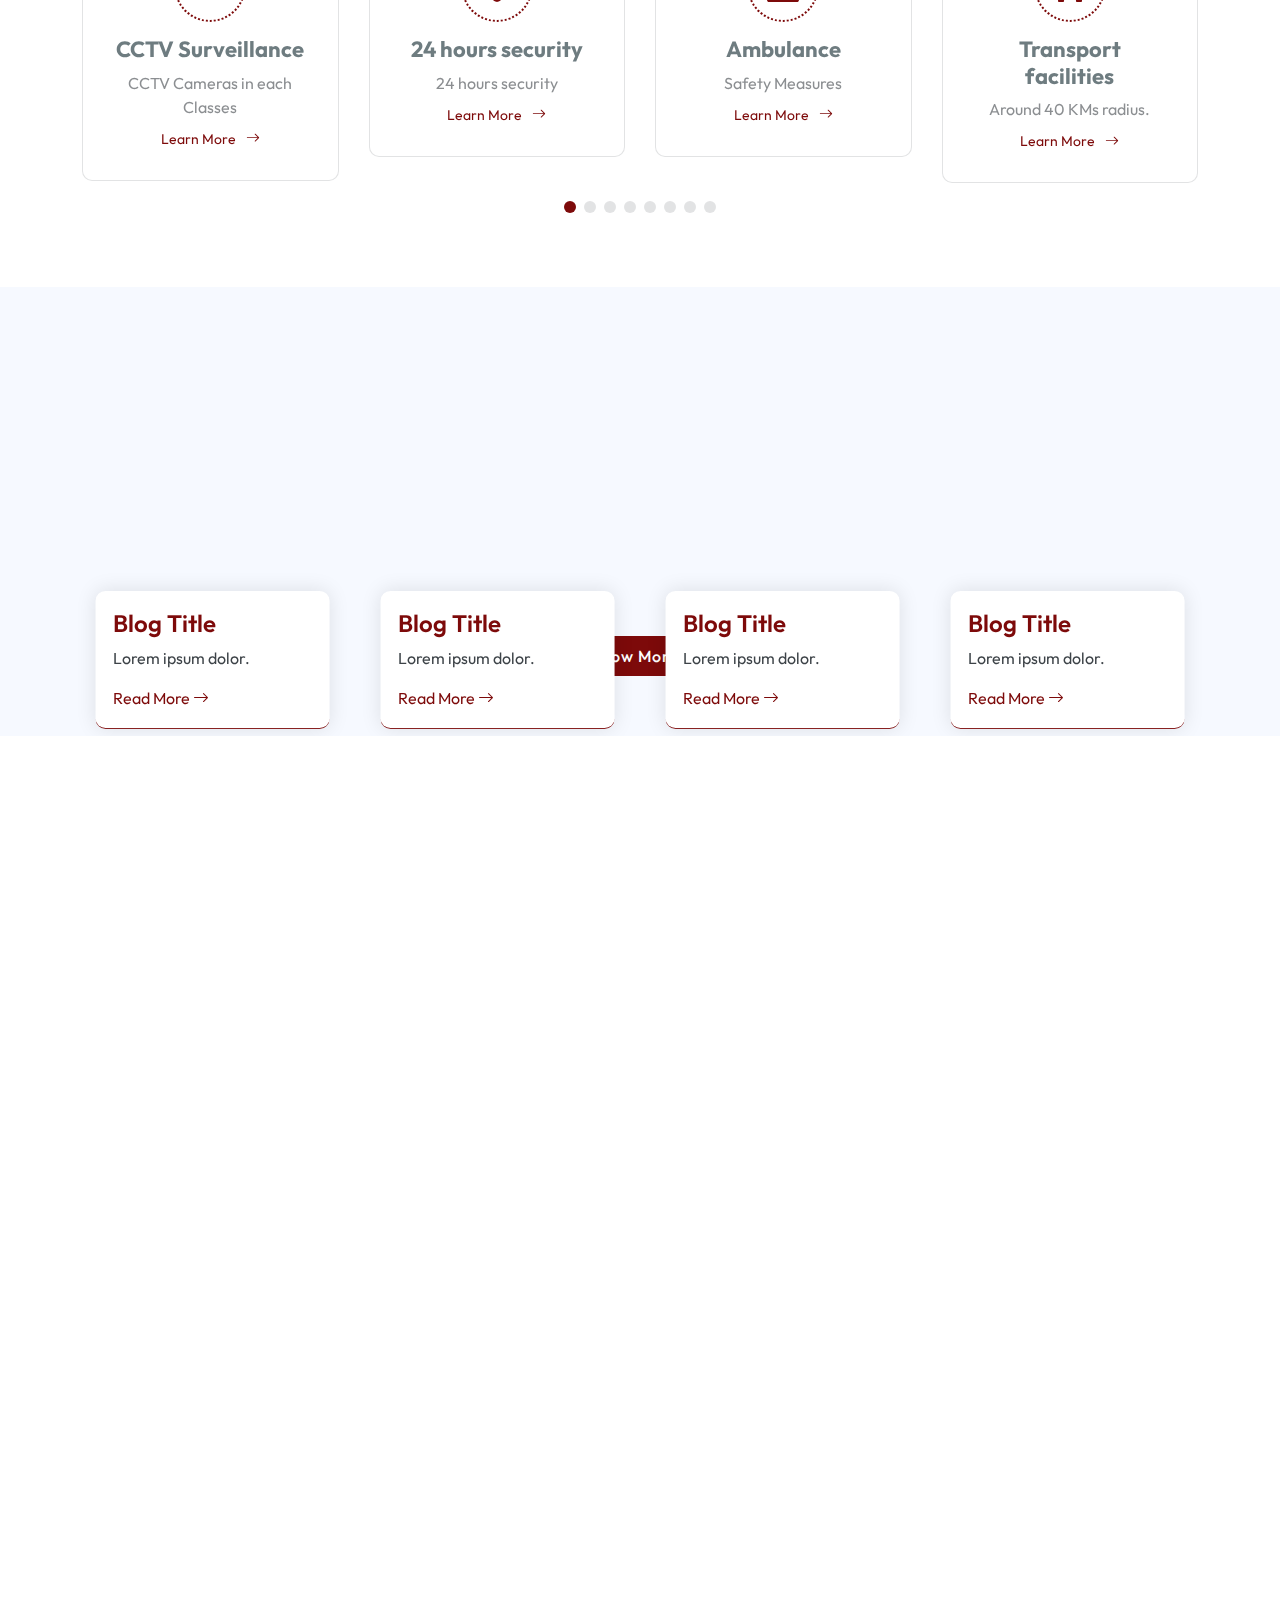
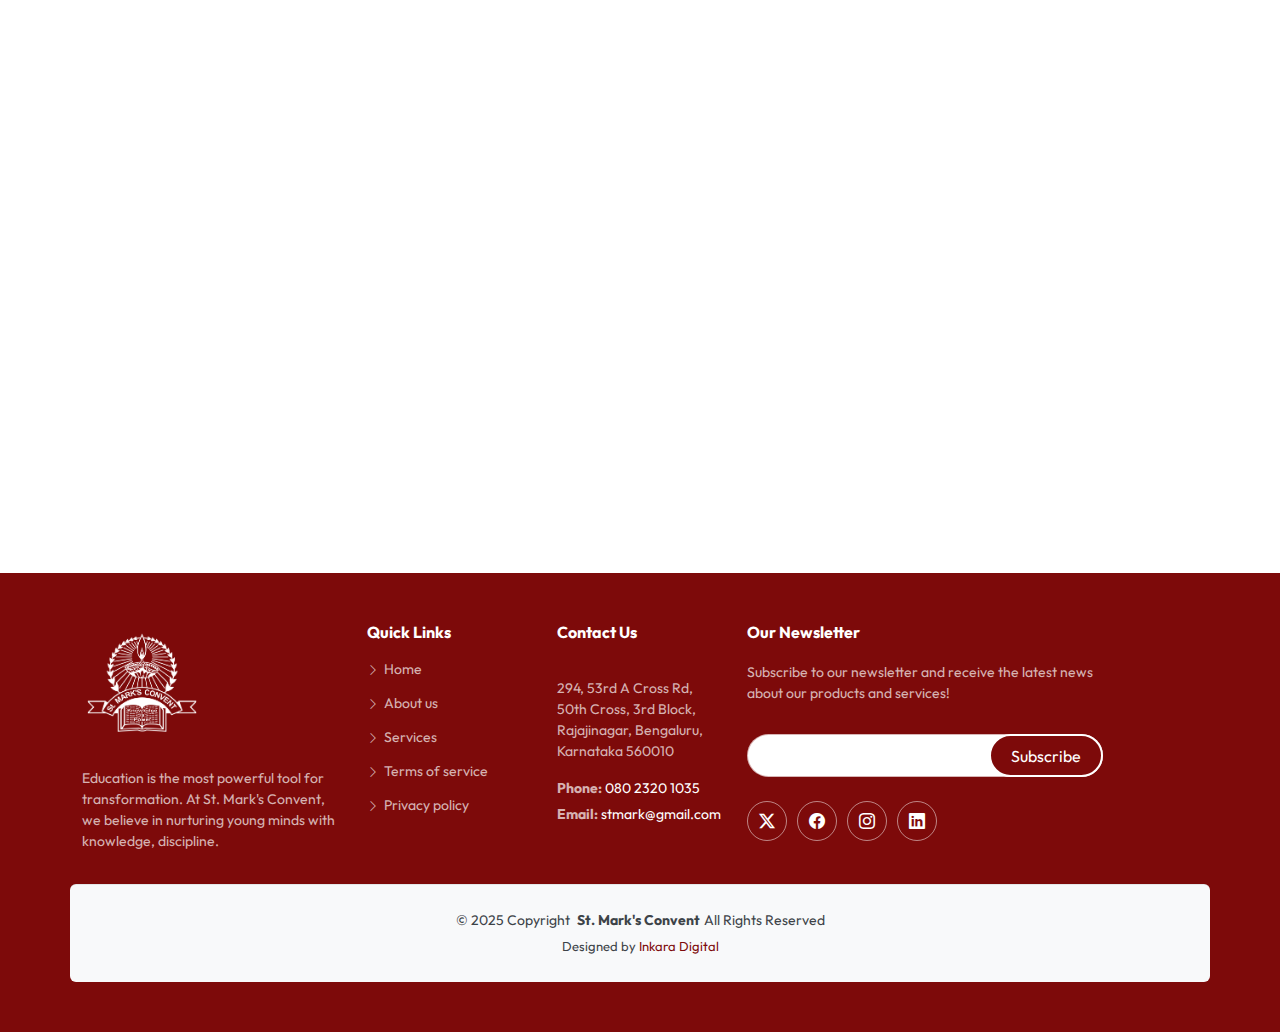
==== commit 22c06288: "100%" ====
--- a/index.html
+++ b/index.html
@@ -86,7 +86,7 @@
         <div class="row align-items-center">
           <div class="col-md-8">
             <div class="d-flex flex-column justify-content-center align-items-start text-start">
-              <h1 data-aos="fade-up">St. MARK’s <br> <span>CONVENT SCHOOL</span></h1>
+              <h1 data-aos="fade-up">St. MARK's <br> <span>CONVENT SCHOOL</span></h1>
               <p data-aos="fade-up" data-aos-delay="100">Zero Donation / Free Admission<br>
               </p>
               <div class="d-flex" data-aos="fade-up" data-aos-delay="200">
@@ -99,20 +99,22 @@
           <div class="col-md-4">
             <div class="counters d-flex flex-column gap-4" data-aos="fade-up" data-aos-delay="200">
               <div class="counter-item d-flex align-items-center gap-3">
-                <i class="bi bi-award" style="font-size: 2rem; color: var(--accent-color);"></i>
+                <i class="bi bi-award text-light" style="font-size: 2rem; "></i>
                 <div class="counter-number">
-                  <span class="purecounter" data-purecounter-start="0" data-purecounter-end="25" data-purecounter-duration="1">0</span>+
+                  <span class="purecounter" data-purecounter-start="0" data-purecounter-end="100"
+                    data-purecounter-duration="1">0</span>%
                 </div>
                 <div class="counter-text">
-                  <h4>Years of Excellence</h4>
-                  <p>In Education</p>
+                  <h4>Student Development</h4>
+                  <p> Academics, discipline, and leadership skills</p>
                 </div>
               </div>
 
               <div class="counter-item d-flex align-items-center gap-3">
-                <i class="bi bi-people" style="font-size: 2rem; color: var(--accent-color);"></i>
+                <i class="bi bi-people text-light" style="font-size: 2rem; "></i>
                 <div class="counter-number">
-                  <span class="purecounter" data-purecounter-start="0" data-purecounter-end="1500" data-purecounter-duration="1">0</span>+
+                  <span class="purecounter" data-purecounter-start="0" data-purecounter-end="1500"
+                    data-purecounter-duration="1">0</span>+
                 </div>
                 <div class="counter-text">
                   <h4>Happy Students</h4>
@@ -121,26 +123,23 @@
               </div>
 
               <div class="counter-item d-flex align-items-center gap-3">
-                <i class="bi bi-graph-up" style="font-size: 2rem; color: var(--accent-color);"></i>
+                <i class="bi bi-graph-up text-light" style="font-size: 2rem; "></i>
                 <div class="counter-number">
-                  <span class="purecounter" data-purecounter-start="0" data-purecounter-end="100" data-purecounter-duration="1">0</span>%
+                  <span class="purecounter" data-purecounter-start="0" data-purecounter-end="25"
+                    data-purecounter-duration="1">0</span>+
                 </div>
                 <div class="counter-text">
-                  <h4>Success Rate</h4>
-                  <p>In Academics</p>
-                </div>
-              </div>
-            </div>
-          </div>
-  
+                  <h4>Years of Trust</h4>
+                  <p>A legacy of education and care.</p>
+                </div>
+              </div>
+            </div>
+          </div>
+
         </div>
       </div>
 
     </section><!-- /Hero Section -->
-
-
-
-
     <!-- About Section -->
     <section id="about" class="about section">
 
@@ -167,21 +166,18 @@
           </div>
           <div class="col-lg-6 content" data-aos="fade-up" data-aos-delay="200">
             <p class="who-we-are">About &nbsp;us</p>
-            <h3>Welcome to St.Mark’s Convent School </h3>
+            <h3>Empowering Young Minds Through Excellence! </h3>
             <p>
-              We believe that education demands wholehearted devotion and dedication from teachers and students. We try
-              instilling in our students, the spirit of self- reliance, values of responsibilities and righteousness, a
-              sense of humanity, a positive attitude towards life and most importantly, self-respect to compete in the
-              globalized world. </p>
+              At St. Mark's Convent, we believe in nurturing young minds through educational excellence and holistic
+              development. Our goal is to shape confident thinkers, compassionate leaders, and lifelong learners. </p>
             <ul>
-              <li><i class="bi bi-check-circle"></i> <span>Ullamco laboris nisi ut aliquip ex ea commodo
-                  consequat.</span></li>
-              <li><i class="bi bi-check-circle"></i> <span>Duis aute irure dolor in reprehenderit in voluptate
-                  velit.</span></li>
-              <li><i class="bi bi-check-circle"></i> <span>Ullamco laboris nisi ut aliquip ex ea commodo
-                  consequat.</span></li>
-              <li><i class="bi bi-check-circle"></i> <span>Duis aute irure dolor in reprehenderit in voluptate
-                  velit.</span></li>
+              <li><i class="bi bi-check-circle"></i> <span>Delivering a rigorous academic curriculum with innovative
+                  teaching methods.</span></li>
+              <li><i class="bi bi-check-circle"></i> <span>Instilling strong ethical values and social
+                  responsibility.</span></li>
+              <li><i class="bi bi-check-circle"></i> <span>Developing independent thinkers and compassionate
+                  leaders.</span></li>
+
 
             </ul>
             <a href="#" class="read-more"><span>Know More</span><i class="bi bi-arrow-right"></i></a>
@@ -201,10 +197,11 @@
         <div class="row gy-4 align-items-center">
           <div class="col-md-3">
             <div class="activity-item content" data-aos="fade-up" data-aos-delay="100">
-              <p class="who-we-are">What We Provide</p>
+              <p class="who-we-are">School Activities</p>
               <h3>Activities </h3>
-              <p class="text-justify">At St. Mark’s Convent, we encourage students to engage in various activities that
-                help in developing creativity, teamwork, leadership, and social responsibility.</p>
+              <p class="text-justify">At St. Mark's Convent, we believe in the holistic development of students by
+                blending academics with extracurricular activities. Our school offers a dynamic environment where
+                students engage in a variety of programs that foster learning, creativity, teamwork, and leadership.</p>
             </div>
           </div>
           <div class="col-md-3" data-aos="fade-up" data-aos-delay="200">
@@ -241,7 +238,7 @@
             <div class="activity-more flex-column flex-md-row">
               <div>
                 <h5>
-                  Beyond Academics
+                  School Activities
                 </h5>
                 <p>
                   Co-Curricular & Extra-Curricular Activities
@@ -293,174 +290,206 @@
                   </div>
                 </div>
               </div>
-         
-          
-           
+
+
+
               <div class="mb-4">
                 <textarea class="form-control" id="message" rows="1" placeholder="Your message"></textarea>
               </div>
-              <div class="d-flex" >
-                <button type="submit" class=" btn-watch-video d-flex align-items-center"><span>Book an Appointment</span> <i
+              <div class="d-flex">
+                <button type="submit" class=" btn-watch-video d-flex align-items-center"><span>Enquire Now</span> <i
                     class="bi bi-arrow-up-right-circle"></i></button>
-              </div>            </form>
-          </div>
-
-       <div class="col-md-7">
-        <img src="assets/img/enquiry.jpg" class="img-fluid rounded-3" alt="">
-       </div>
-    
+              </div>
+            </form>
+          </div>
+
+          <div class="col-md-7">
+            <img src="assets/img/enquiry.jpg" class="img-fluid rounded-3" alt="">
+          </div>
+
         </div>
       </div>
     </section>
 
     <!-- Services Section -->
-    <section class="services section ">
-
+    <section class="services section">
       <!-- Section Title -->
       <div class="container section-title" data-aos="fade-up">
         <h2>Facilities</h2>
-        <p>Modern Facilities</p>
-      </div><!-- End Section Title -->
+        <p>Modern School Facilities</p>
+      </div>
 
       <div class="container">
-
-        <div class="row g-5">
-
-          <div class="col-md-3" data-aos="fade-up" data-aos-delay="100">
-            <div class="service-item item-cyan position-relative">
-              <i class="bi bi-camera-video-fill icon"></i>
-              <div>
-                <h3>CCTV Surveillance</h3>
-                <p>CCTV Cameras in each Classes </p>
-                <a href="#" class="read-more stretched-link">Learn More <i class="bi bi-arrow-right"></i></a>
-              </div>
-            </div>
-          </div><!-- End Service Item -->
-          <div class="col-md-3" data-aos="fade-up" data-aos-delay="200">
-            <div class="service-item item-cyan position-relative">
-              <i class="bi bi-shield-lock-fill icon"></i>
-              <div>
-                <h3>24 hours security</h3>
-                <p>24 hours security </p>
-                <a href="#" class="read-more stretched-link">Learn More <i class="bi bi-arrow-right"></i></a>
-              </div>
-            </div>
-          </div><!-- End Service Item -->
-          <div class="col-md-3" data-aos="fade-up" data-aos-delay="200">
-            <div class="service-item item-cyan position-relative">
-              <i class="bi bi-hospital-fill icon"></i>
-              <div>
-                <h3>Ambulance </h3>
-                <p>Safety Measures </p>
-                <a href="#" class="read-more stretched-link">Learn More <i class="bi bi-arrow-right"></i></a>
-              </div>
-            </div>
-          </div><!-- End Service Item -->
-          <div class="col-md-3" data-aos="fade-up" data-aos-delay="200">
-            <div class="service-item item-cyan position-relative">
-              <i class="bi bi-bus-front-fill icon"></i>
-              <div>
-                <h3>Transport facilities </h3>
-                <p>Around 40 KMs radius. </p>
-                <a href="#" class="read-more stretched-link">Learn More <i class="bi bi-arrow-right"></i></a>
-              </div>
-            </div>
-          </div><!-- End Service Item -->
-
-        </div>
-
-      </div>
-
-    </section><!-- /Services Section -->
-
-
-
-
-
-    <!-- Faq Section -->
-    <section id="faq" class="faq section">
+        <!-- Swiper -->
+        <div class="swiper facilities-swiper">
+          <div class="swiper-wrapper">
+            <!-- Slide 1 -->
+            <div class="swiper-slide">
+              <div class="service-item item-cyan position-relative">
+                <i class="bi bi-camera-video icon"></i>
+                <div>
+                  <h3>CCTV Surveillance</h3>
+                  <p>CCTV Cameras in each Classes </p>
+                  <a href="#" class="read-more stretched-link">Learn More <i class="bi bi-arrow-right"></i></a>
+                </div>
+              </div>
+            </div>
+
+            <!-- Slide 2 -->
+            <div class="swiper-slide">
+              <div class="service-item item-cyan position-relative">
+                <i class="bi bi-shield-lock icon"></i>
+                <div>
+                  <h3>24 hours security</h3>
+                  <p>24 hours security </p>
+                  <a href="#" class="read-more stretched-link">Learn More <i class="bi bi-arrow-right"></i></a>
+                </div>
+              </div>
+            </div>
+
+            <!-- Slide 3 -->
+            <div class="swiper-slide">
+              <div class="service-item item-cyan position-relative">
+                <i class="bi bi-hospital icon"></i>
+                <div>
+                  <h3>Ambulance </h3>
+                  <p>Safety Measures </p>
+                  <a href="#" class="read-more stretched-link">Learn More <i class="bi bi-arrow-right"></i></a>
+                </div>
+              </div>
+            </div>
+
+            <!-- Slide 4 -->
+            <div class="swiper-slide">
+              <div class="service-item item-cyan position-relative">
+                <i class="bi bi-bus-front icon"></i>
+                <div>
+                  <h3>Transport facilities </h3>
+                  <p>Around 40 KMs radius. </p>
+                  <a href="#" class="read-more stretched-link">Learn More <i class="bi bi-arrow-right"></i></a>
+                </div>
+              </div>
+            </div>
+            <div class="swiper-slide">
+              <div class="service-item item-cyan position-relative">
+                <i class="bi bi-display icon"></i>
+                <div>
+                  <h3>Smart Classrooms</h3>
+                  <p>Interactive digital learning.</p>
+                  <a href="#" class="read-more stretched-link">Learn More <i class="bi bi-arrow-right"></i></a>
+                </div>
+              </div>
+            </div>
+
+            <div class="swiper-slide">
+              <div class="service-item item-cyan position-relative">
+                <i class="bi bi-laptop icon"></i>
+                <div>
+                  <h3>Advanced Labs</h3>
+                  <p>Equipped Computer labs.</p>
+                  <a href="#" class="read-more stretched-link">Learn More <i class="bi bi-arrow-right"></i></a>
+                </div>
+              </div>
+            </div>
+
+            <div class="swiper-slide">
+              <div class="service-item item-cyan position-relative">
+                <i class="bi bi-book icon"></i>
+                <div>
+                  <h3>Library & E-Resources</h3>
+                  <p>Books and digital content.</p>
+                  <a href="#" class="read-more stretched-link">Learn More <i class="bi bi-arrow-right"></i></a>
+                </div>
+              </div>
+            </div>
+
+            <div class="swiper-slide">
+              <div class="service-item item-cyan position-relative">
+                <i class="bi bi-dice-5 icon"></i>
+                <div>
+                  <h3>Sports & Fitness</h3>
+                  <p>Playgrounds and indoor sports.</p>
+                  <a href="#" class="read-more stretched-link">Learn More <i class="bi bi-arrow-right"></i></a>
+                </div>
+              </div>
+            </div>
+          </div>
+
+          <!-- Add Navigation -->
+          <div class="swiper-button-next"></div>
+          <div class="swiper-button-prev"></div>
+
+          <!-- Add Pagination -->
+          <div class="swiper-pagination"></div>
+        </div>
+      </div>
+    </section>
+
+
+    <section id="testimonials" class="testimonials section blog ">
 
       <!-- Section Title -->
       <div class="container section-title" data-aos="fade-up">
-        <h2>Frequently Asked Questions</h2>
+        <h2>ARTICLES & TIPS</h2>
+        <p>Latest News & Blogs</p>
       </div><!-- End Section Title -->
-
       <div class="container">
-
-        <div class="row justify-content-center">
-
-          <div class="col-lg-10" data-aos="fade-up" data-aos-delay="100">
-
-            <div class="faq-container">
-
-              <div class="faq-item faq-active">
-                <h3>Non consectetur a erat nam at lectus urna duis?</h3>
-                <div class="faq-content">
-                  <p>Feugiat pretium nibh ipsum consequat. Tempus iaculis urna id volutpat lacus laoreet non curabitur
-                    gravida. Venenatis lectus magna fringilla urna porttitor rhoncus dolor purus non.</p>
-                </div>
-                <i class="faq-toggle bi bi-chevron-right"></i>
-              </div><!-- End Faq item-->
-
-              <div class="faq-item">
-                <h3>Feugiat scelerisque varius morbi enim nunc faucibus?</h3>
-                <div class="faq-content">
-                  <p>Dolor sit amet consectetur adipiscing elit pellentesque habitant morbi. Id interdum velit laoreet
-                    id donec ultrices. Fringilla phasellus faucibus scelerisque eleifend donec pretium. Est pellentesque
-                    elit ullamcorper dignissim. Mauris ultrices eros in cursus turpis massa tincidunt dui.</p>
-                </div>
-                <i class="faq-toggle bi bi-chevron-right"></i>
-              </div><!-- End Faq item-->
-
-              <div class="faq-item">
-                <h3>Dolor sit amet consectetur adipiscing elit pellentesque?</h3>
-                <div class="faq-content">
-                  <p>Eleifend mi in nulla posuere sollicitudin aliquam ultrices sagittis orci. Faucibus pulvinar
-                    elementum integer enim. Sem nulla pharetra diam sit amet nisl suscipit. Rutrum tellus pellentesque
-                    eu tincidunt. Lectus urna duis convallis convallis tellus. Urna molestie at elementum eu facilisis
-                    sed odio morbi quis</p>
-                </div>
-                <i class="faq-toggle bi bi-chevron-right"></i>
-              </div><!-- End Faq item-->
-
-              <div class="faq-item">
-                <h3>Ac odio tempor orci dapibus. Aliquam eleifend mi in nulla?</h3>
-                <div class="faq-content">
-                  <p>Dolor sit amet consectetur adipiscing elit pellentesque habitant morbi. Id interdum velit laoreet
-                    id donec ultrices. Fringilla phasellus faucibus scelerisque eleifend donec pretium. Est pellentesque
-                    elit ullamcorper dignissim. Mauris ultrices eros in cursus turpis massa tincidunt dui.</p>
-                </div>
-                <i class="faq-toggle bi bi-chevron-right"></i>
-              </div><!-- End Faq item-->
-
-              <div class="faq-item">
-                <h3>Tempus quam pellentesque nec nam aliquam sem et tortor?</h3>
-                <div class="faq-content">
-                  <p>Molestie a iaculis at erat pellentesque adipiscing commodo. Dignissim suspendisse in est ante in.
-                    Nunc vel risus commodo viverra maecenas accumsan. Sit amet nisl suscipit adipiscing bibendum est.
-                    Purus gravida quis blandit turpis cursus in</p>
-                </div>
-                <i class="faq-toggle bi bi-chevron-right"></i>
-              </div><!-- End Faq item-->
-
-              <div class="faq-item">
-                <h3>Perspiciatis quod quo quos nulla quo illum ullam?</h3>
-                <div class="faq-content">
-                  <p>Enim ea facilis quaerat voluptas quidem et dolorem. Quis et consequatur non sed in suscipit sequi.
-                    Distinctio ipsam dolore et.</p>
-                </div>
-                <i class="faq-toggle bi bi-chevron-right"></i>
-              </div><!-- End Faq item-->
-
-            </div>
-
-          </div><!-- End Faq Column-->
-
-        </div>
-
-      </div>
-
-    </section><!-- /Faq Section -->
+        <div class="row">
+          <div class="col-md-3 blog-main mb-4 mb-md-0">
+            <div class="blog-img">
+              <img src="https://placehold.co/600x600" class="img-fluid" alt="">
+
+              <div class="blog-item">
+                <h3>Blog Title</h3>
+                <p>Lorem ipsum dolor.</p>
+                <a href="#" class="read-more stretched-link">Read More <i class="bi bi-arrow-right"></i></a>
+              </div>
+            </div>
+          </div>
+          <div class="col-md-3 blog-main mb-4 mb-md-0">
+            <div class="blog-img">
+              <img src="https://placehold.co/600x600" class="img-fluid" alt="">
+
+              <div class="blog-item">
+                <h3>Blog Title</h3>
+                <p>Lorem ipsum dolor.</p>
+                <a href="#" class="read-more stretched-link">Read More <i class="bi bi-arrow-right"></i></a>
+              </div>
+            </div>
+          </div>
+          <div class="col-md-3 blog-main mb-4 mb-md-0">
+            <div class="blog-img">
+              <img src="https://placehold.co/600x600" class="img-fluid" alt="">
+
+              <div class="blog-item">
+                <h3>Blog Title</h3>
+                <p>Lorem ipsum dolor.</p>
+                <a href="#" class="read-more stretched-link">Read More <i class="bi bi-arrow-right"></i></a>
+              </div>
+            </div>
+          </div>
+          <div class="col-md-3 blog-main mb-4 mb-md-0">
+            <div class="blog-img">
+              <img src="https://placehold.co/600x600" class="img-fluid" alt="">
+
+              <div class="blog-item">
+                <h3>Blog Title</h3>
+                <p>Lorem ipsum dolor.</p>
+                <a href="#" class="read-more stretched-link">Read More <i class="bi bi-arrow-right"></i></a>
+              </div>
+            </div>
+          </div>
+        </div>
+        <div class="text-center ">
+
+          <a href="#" class="know-more "><span>Know More</span><i class="bi bi-arrow-right"></i></a>
+        </div>
+
+      </div>
+    </section>
+
+
+
 
     <!-- Testimonials Section -->
     <section id="testimonials" class="testimonials section ">
@@ -508,12 +537,11 @@
                     class="bi bi-star-fill"></i><i class="bi bi-star-fill"></i>
                 </div>
                 <p>
-                  Proin iaculis purus consequat sem cure digni ssim donec porttitora entum suscipit rhoncus. Accusantium
-                  quam, ultricies eget id, aliquam eget nibh et. Maecen aliquam, risus at semper.
+                  St. Mark's Convent provides an exceptional educational experience, fostering both academic excellence
+                  and personal growth.
                 </p>
                 <div class="profile ">
-                  <h3>Saul Goodman</h3>
-                  <h4>Ceo &amp; Founder</h4>
+                  <h3>Vanitha Kamath</h3>
                 </div>
               </div>
             </div><!-- End testimonial item -->
@@ -525,12 +553,10 @@
                     class="bi bi-star-fill"></i><i class="bi bi-star-fill"></i>
                 </div>
                 <p>
-                  Export tempor illum tamen malis malis eram quae irure esse labore quem cillum quid cillum eram malis
-                  quorum velit fore eram velit sunt aliqua noster fugiat irure amet legam anim culpa.
+                  Very good school individual attention for every child is given ...cooperative staff.
                 </p>
                 <div class="profile ">
-                  <h3>Sara Wilsson</h3>
-                  <h4>Designer</h4>
+                  <h3>Prathibha Naidu</h3>
                 </div>
               </div>
             </div><!-- End testimonial item -->
@@ -542,12 +568,11 @@
                     class="bi bi-star-fill"></i><i class="bi bi-star-fill"></i>
                 </div>
                 <p>
-                  Enim nisi quem export duis labore cillum quae magna enim sint quorum nulla quem veniam duis minim
-                  tempor labore quem eram duis noster aute amet eram fore quis sint minim.
+                  St. Mark's Convent shaped me, and I cherish those golden school days. The teachers and principal make
+                  learning joyful. Enjoy your student life—it's priceless.
                 </p>
                 <div class="profile ">
-                  <h3>Jena Karlis</h3>
-                  <h4>Store Owner</h4>
+                  <h3>Chaya L</h3>
                 </div>
               </div>
             </div><!-- End testimonial item -->
@@ -559,12 +584,10 @@
                     class="bi bi-star-fill"></i><i class="bi bi-star-fill"></i>
                 </div>
                 <p>
-                  Fugiat enim eram quae cillum dolore dolor amet nulla culpa multos export minim fugiat minim velit
-                  minim dolor enim duis veniam ipsum anim magna sunt elit fore quem dolore labore illum veniam.
+                  Very good school individual attention for every child is given ...cooperative staff.
                 </p>
                 <div class="profile ">
-                  <h3>Matt Brandon</h3>
-                  <h4>Freelancer</h4>
+                  <h3>Prathibha Naidu</h3>
                 </div>
               </div>
             </div><!-- End testimonial item -->
@@ -576,16 +599,17 @@
                     class="bi bi-star-fill"></i><i class="bi bi-star-fill"></i>
                 </div>
                 <p>
-                  Quis quorum aliqua sint quem legam fore sunt eram irure aliqua veniam tempor noster veniam enim culpa
-                  labore duis sunt culpa nulla illum cillum fugiat legam esse veniam culpa fore nisi cillum quid.
+                  St. Mark's Convent shaped me, and I cherish those golden school days. The teachers and principal make
+                  learning joyful. Enjoy your student life—it's priceless.
                 </p>
                 <div class="profile ">
-                  <h3>John Larson</h3>
-                  <h4>Entrepreneur</h4>
+                  <h3>Chaya L</h3>
                 </div>
               </div>
             </div><!-- End testimonial item -->
 
+
+
           </div>
           <div class="swiper-pagination"></div>
         </div>
@@ -594,7 +618,90 @@
 
     </section><!-- /Testimonials Section -->
 
-
+    <!-- Faq Section -->
+    <section id="faq" class="faq section">
+
+      <!-- Section Title -->
+      <div class="container section-title" data-aos="fade-up">
+        <h2>Frequently Asked Questions</h2>
+      </div><!-- End Section Title -->
+
+      <div class="container">
+
+        <div class="row justify-content-center">
+
+          <div class="col-lg-10" data-aos="fade-up" data-aos-delay="100">
+
+            <div class="faq-container">
+
+              <div class="faq-item faq-active">
+                <h3>Non consectetur a erat nam at lectus urna duis?</h3>
+                <div class="faq-content">
+                  <p>Feugiat pretium nibh ipsum consequat. Tempus iaculis urna id volutpat lacus laoreet non curabitur
+                    gravida. Venenatis lectus magna fringilla urna porttitor rhoncus dolor purus non.</p>
+                </div>
+                <i class="faq-toggle bi bi-chevron-right"></i>
+              </div><!-- End Faq item-->
+
+              <div class="faq-item">
+                <h3>Feugiat scelerisque varius morbi enim nunc faucibus?</h3>
+                <div class="faq-content">
+                  <p>Dolor sit amet consectetur adipiscing elit pellentesque habitant morbi. Id interdum velit laoreet
+                    id donec ultrices. Fringilla phasellus faucibus scelerisque eleifend donec pretium. Est pellentesque
+                    elit ullamcorper dignissim. Mauris ultrices eros in cursus turpis massa tincidunt dui.</p>
+                </div>
+                <i class="faq-toggle bi bi-chevron-right"></i>
+              </div><!-- End Faq item-->
+
+              <div class="faq-item">
+                <h3>Dolor sit amet consectetur adipiscing elit pellentesque?</h3>
+                <div class="faq-content">
+                  <p>Eleifend mi in nulla posuere sollicitudin aliquam ultrices sagittis orci. Faucibus pulvinar
+                    elementum integer enim. Sem nulla pharetra diam sit amet nisl suscipit. Rutrum tellus pellentesque
+                    eu tincidunt. Lectus urna duis convallis convallis tellus. Urna molestie at elementum eu facilisis
+                    sed odio morbi quis</p>
+                </div>
+                <i class="faq-toggle bi bi-chevron-right"></i>
+              </div><!-- End Faq item-->
+
+              <div class="faq-item">
+                <h3>Ac odio tempor orci dapibus. Aliquam eleifend mi in nulla?</h3>
+                <div class="faq-content">
+                  <p>Dolor sit amet consectetur adipiscing elit pellentesque habitant morbi. Id interdum velit laoreet
+                    id donec ultrices. Fringilla phasellus faucibus scelerisque eleifend donec pretium. Est pellentesque
+                    elit ullamcorper dignissim. Mauris ultrices eros in cursus turpis massa tincidunt dui.</p>
+                </div>
+                <i class="faq-toggle bi bi-chevron-right"></i>
+              </div><!-- End Faq item-->
+
+              <div class="faq-item">
+                <h3>Tempus quam pellentesque nec nam aliquam sem et tortor?</h3>
+                <div class="faq-content">
+                  <p>Molestie a iaculis at erat pellentesque adipiscing commodo. Dignissim suspendisse in est ante in.
+                    Nunc vel risus commodo viverra maecenas accumsan. Sit amet nisl suscipit adipiscing bibendum est.
+                    Purus gravida quis blandit turpis cursus in</p>
+                </div>
+                <i class="faq-toggle bi bi-chevron-right"></i>
+              </div><!-- End Faq item-->
+
+              <div class="faq-item">
+                <h3>Perspiciatis quod quo quos nulla quo illum ullam?</h3>
+                <div class="faq-content">
+                  <p>Enim ea facilis quaerat voluptas quidem et dolorem. Quis et consequatur non sed in suscipit sequi.
+                    Distinctio ipsam dolore et.</p>
+                </div>
+                <i class="faq-toggle bi bi-chevron-right"></i>
+              </div><!-- End Faq item-->
+
+            </div>
+
+          </div><!-- End Faq Column-->
+
+        </div>
+
+      </div>
+
+    </section><!-- /Faq Section -->
 
   </main>
 
@@ -607,9 +714,9 @@
             <img src="assets/img/logow.png" alt="" class="">
           </a>
           <div class="footer-contact ">
-            <p class="text-justify">Education is the most powerful tool for transformation. At St. Mark’s Convent, we
+            <p class="text-justify">Education is the most powerful tool for transformation. At St. Mark's Convent, we
               believe in nurturing
-              young minds with knowledge, discipline/p>
+              young minds with knowledge, discipline.</p>
 
           </div>
 
@@ -674,7 +781,22 @@
       class="bi bi-arrow-up-short"></i></a>
 
   <!-- Preloader -->
-  <div id="preloader"></div>
+  <div id="preloader">
+    <div class="school-loader">
+      <div class="logo-container">
+        <img src="assets/img/logow.png" alt="logo" class="loader-logo">
+      </div>
+      <div class="loading-text">
+        <span>L</span>
+        <span>O</span>
+        <span>A</span>
+        <span>D</span>
+        <span>I</span>
+        <span>N</span>
+        <span>G</span>
+      </div>
+    </div>
+  </div>
 
   <!-- Vendor JS Files -->
   <script src="assets/vendor/bootstrap/js/bootstrap.bundle.min.js"></script>
@@ -687,6 +809,44 @@
   <!-- Main JS File -->
   <script src="assets/js/main.js"></script>
 
+  <!-- Add this script at the end of your body tag, before closing </body> -->
+  <script>
+    document.addEventListener('DOMContentLoaded', function () {
+      new Swiper('.facilities-swiper', {
+        loop: true,
+        speed: 600,
+        navigation: false,
+        autoplay: {
+          delay: 5000,
+          disableOnInteraction: false
+        },
+
+        pagination: {
+          el: '.swiper-pagination',
+          clickable: true
+        },
+        breakpoints: {
+          320: {
+            slidesPerView: 1,
+            spaceBetween: 20
+          },
+          768: {
+            slidesPerView: 2,
+            spaceBetween: 30
+          },
+          992: {
+            slidesPerView: 3,
+            spaceBetween: 30
+          },
+          1200: {
+            slidesPerView: 4,
+            spaceBetween: 30
+          }
+        }
+      });
+    });
+  </script>
+
 </body>
 
 </html>--- a/assets/css/main.css
+++ b/assets/css/main.css
@@ -397,9 +397,11 @@
     cursor: pointer;
     transition: color 0.3s;
   }
+
   .scrolled .mobile-nav-toggle {
     color: var(--nav-color);
   }
+
   .navmenu {
     padding: 0;
     z-index: 9997;
@@ -694,43 +696,116 @@
 --------------------------------------------------------------*/
 #preloader {
   position: fixed;
-  inset: 0;
+  top: 0;
+  left: 0;
+  right: 0;
+  bottom: 0;
   z-index: 9999;
-  overflow: hidden;
-  background-color: var(--background-color);
-  transition: all 0.6s ease-out;
+  background: var(--accent-color);
+  display: flex;
+  align-items: center;
+  justify-content: center;
+}
+
+.school-loader {
+  text-align: center;
+}
+
+.logo-container {
+  width: 120px;
+  height: 120px;
+  margin: 0 auto;
+  position: relative;
+  animation: pulse 2s infinite;
+}
+
+.loader-logo {
   width: 100%;
-  height: 100vh;
-}
-
-#preloader:before,
-#preloader:after {
-  content: "";
-  position: absolute;
-  border: 4px solid var(--accent-color);
-  border-radius: 50%;
-  animation: animate-preloader 2s cubic-bezier(0, 0.2, 0.8, 1) infinite;
-}
-
-#preloader:after {
-  animation-delay: -0.5s;
-}
-
-@keyframes animate-preloader {
+  height: 100%;
+  object-fit: contain;
+  filter: drop-shadow(0 0 8px rgba(255, 255, 255, 0.3));
+}
+
+.loading-text {
+  margin-top: 20px;
+}
+
+.loading-text span {
+  display: inline-block;
+  color: white;
+  font-family: 'Outfit', sans-serif;
+  font-size: 20px;
+  font-weight: 500;
+  text-transform: uppercase;
+  animation: wave 1.5s infinite;
+  animation-delay: calc(0.1s * var(--i));
+}
+
+.loading-text span:nth-child(1) {
+  --i: 1;
+}
+
+.loading-text span:nth-child(2) {
+  --i: 2;
+}
+
+.loading-text span:nth-child(3) {
+  --i: 3;
+}
+
+.loading-text span:nth-child(4) {
+  --i: 4;
+}
+
+.loading-text span:nth-child(5) {
+  --i: 5;
+}
+
+.loading-text span:nth-child(6) {
+  --i: 6;
+}
+
+.loading-text span:nth-child(7) {
+  --i: 7;
+}
+
+@keyframes pulse {
   0% {
-    width: 10px;
-    height: 10px;
-    top: calc(50% - 5px);
-    left: calc(50% - 5px);
+    transform: scale(1);
+  }
+
+  50% {
+    transform: scale(1.1);
+  }
+
+  100% {
+    transform: scale(1);
+  }
+}
+
+@keyframes wave {
+  0%, 100% {
+    transform: translateY(0);
+  }
+
+  50% {
+    transform: translateY(-15px);
+  }
+}
+
+/* Optional: Add fade out animation when page loads */
+.preloader-fade {
+  animation: fadeOut 0.5s ease-out forwards;
+}
+
+@keyframes fadeOut {
+  from {
     opacity: 1;
   }
 
-  100% {
-    width: 72px;
-    height: 72px;
-    top: calc(50% - 36px);
-    left: calc(50% - 36px);
+  to {
     opacity: 0;
+    visibility: hidden;
   }
 }
 
@@ -1046,7 +1121,7 @@
 /*--------------------------------------------------------------
 # About Section
 --------------------------------------------------------------*/
-.about {
+.about, .blog {
   /* padding-bottom: 20px; */
   background: #F6F9FF;
 }
@@ -1087,7 +1162,7 @@
   margin-bottom: 0;
 }
 
-.about .content .read-more {
+.about .content .read-more ,.know-more{
   background: var(--accent-color);
   color: var(--contrast-color);
   font-family: var(--heading-font);
@@ -1102,19 +1177,19 @@
   justify-content: center;
 }
 
-.about .content .read-more i {
+.about .content .read-more i ,.know-more{
   font-size: 18px;
   margin-left: 5px;
   line-height: 0;
   transition: 0.3s;
 }
 
-.about .content .read-more:hover {
+.about .content .read-more:hover ,.know-more:hover {
   background: color-mix(in srgb, var(--accent-color), transparent 20%);
   padding-right: 19px;
 }
 
-.about .content .read-more:hover i {
+.about .content .read-more:hover i ,.know-more:hover i {
   margin-left: 10px;
 }
 
@@ -1679,23 +1754,23 @@
   margin: 0 auto 15px auto;
 }
 
-.testimonials .swiper-wrapper {
+.swiper-wrapper {
   height: auto;
 }
 
-.testimonials .swiper-pagination {
+.swiper-pagination {
   margin-top: 20px;
   position: relative;
 }
 
-.testimonials .swiper-pagination .swiper-pagination-bullet {
+.swiper-pagination .swiper-pagination-bullet {
   width: 12px;
   height: 12px;
   background-color: color-mix(in srgb, var(--default-color), transparent 85%);
   opacity: 1;
 }
 
-.testimonials .swiper-pagination .swiper-pagination-bullet-active {
+.swiper-pagination .swiper-pagination-bullet-active {
   background-color: var(--accent-color);
 }
 
@@ -2053,9 +2128,11 @@
 
 .enquiry form :-ms-input-placeholder {
   color: color-mix(in srgb, var(--white-color), transparent 30%) !important;
+  text-transform: capitalize;
 }
 
 .enquiry form ::placeholder {
+  text-transform: capitalize;
   color: color-mix(in srgb, var(--white-color), transparent 30%) !important;
 }
 
@@ -2076,10 +2153,7 @@
   text-decoration: none;
 }
 
-.enquiry-form {
-  border-right: 1px dashed color-mix(in srgb, var(--white-color), transparent 40%);
-
-}
+
 
 .enquiry .btn-watch-video i {
   font-size: 24px;
@@ -2146,13 +2220,14 @@
   .footer .copyright {
     width: 360px;
   }
+
   .enquiry-form {
-    padding: 18px !important; 
+    padding: 18px !important;
     border: none;
     /* border-bottom: 1px dashed 
 color-mix(in srgb, var(--white-color), transparent 40%); */
-margin-bottom: 24px;
-}
+    margin-bottom: 24px;
+  }
 }
 
 /*--------------------------------------------------------------
@@ -2162,4 +2237,77 @@
   [data-aos-delay] {
     transition-delay: 0 !important;
   }
-}+}
+
+.services .swiper-button-next, .services .swiper-button-prev {
+  display: none;
+}
+
+/* blogs */
+.blog-img {
+  position: relative;
+}
+
+.blog-img img {
+  border-radius: 10px;
+}
+
+.blog-item {
+  position: absolute;
+  top: 40%;
+  left: 50%;
+  width: 90%;
+  max-width: 380px;
+  transform: translate(-50%, 50%);
+  background-color: var(--surface-color);
+  padding: 20px;
+  border-radius: 10px;
+  box-shadow: 0px 0 20px rgba(0, 0, 0, 0.1);
+  border-bottom: 1px solid var(--accent-color); 
+}
+
+.blog-item h3 {
+  font-size: 1.5rem;
+  font-weight: 600;
+  color: var(--accent-color);
+}
+
+.blog-item p {
+  font-size: 1rem;
+  font-weight: 400;
+  color: var(--default-color);
+  text-align: justify;
+}
+
+@media screen and (min-width: 768px) {
+  .blog-item {
+    padding: 18px;
+  }
+  .blog-main{
+    margin-bottom: 50px !important;
+  }
+
+  .blog-item h3 {
+    font-size: 24px;
+  }
+
+  .blog-item p {
+    font-size: 16px;
+  }
+  .blog-img{
+    margin-bottom: 50px !important;
+  }
+}
+
+/* .blog-item :hover{
+  text-decoration: none;
+  border-bottom: 1px solid var(--default-color); 
+} */
+ .know-more{
+  font-size: 16px;
+  transition: 0.3s;
+ }
+ .know-more:hover{
+  text-decoration: none;
+  color: var(--white-color);
+ }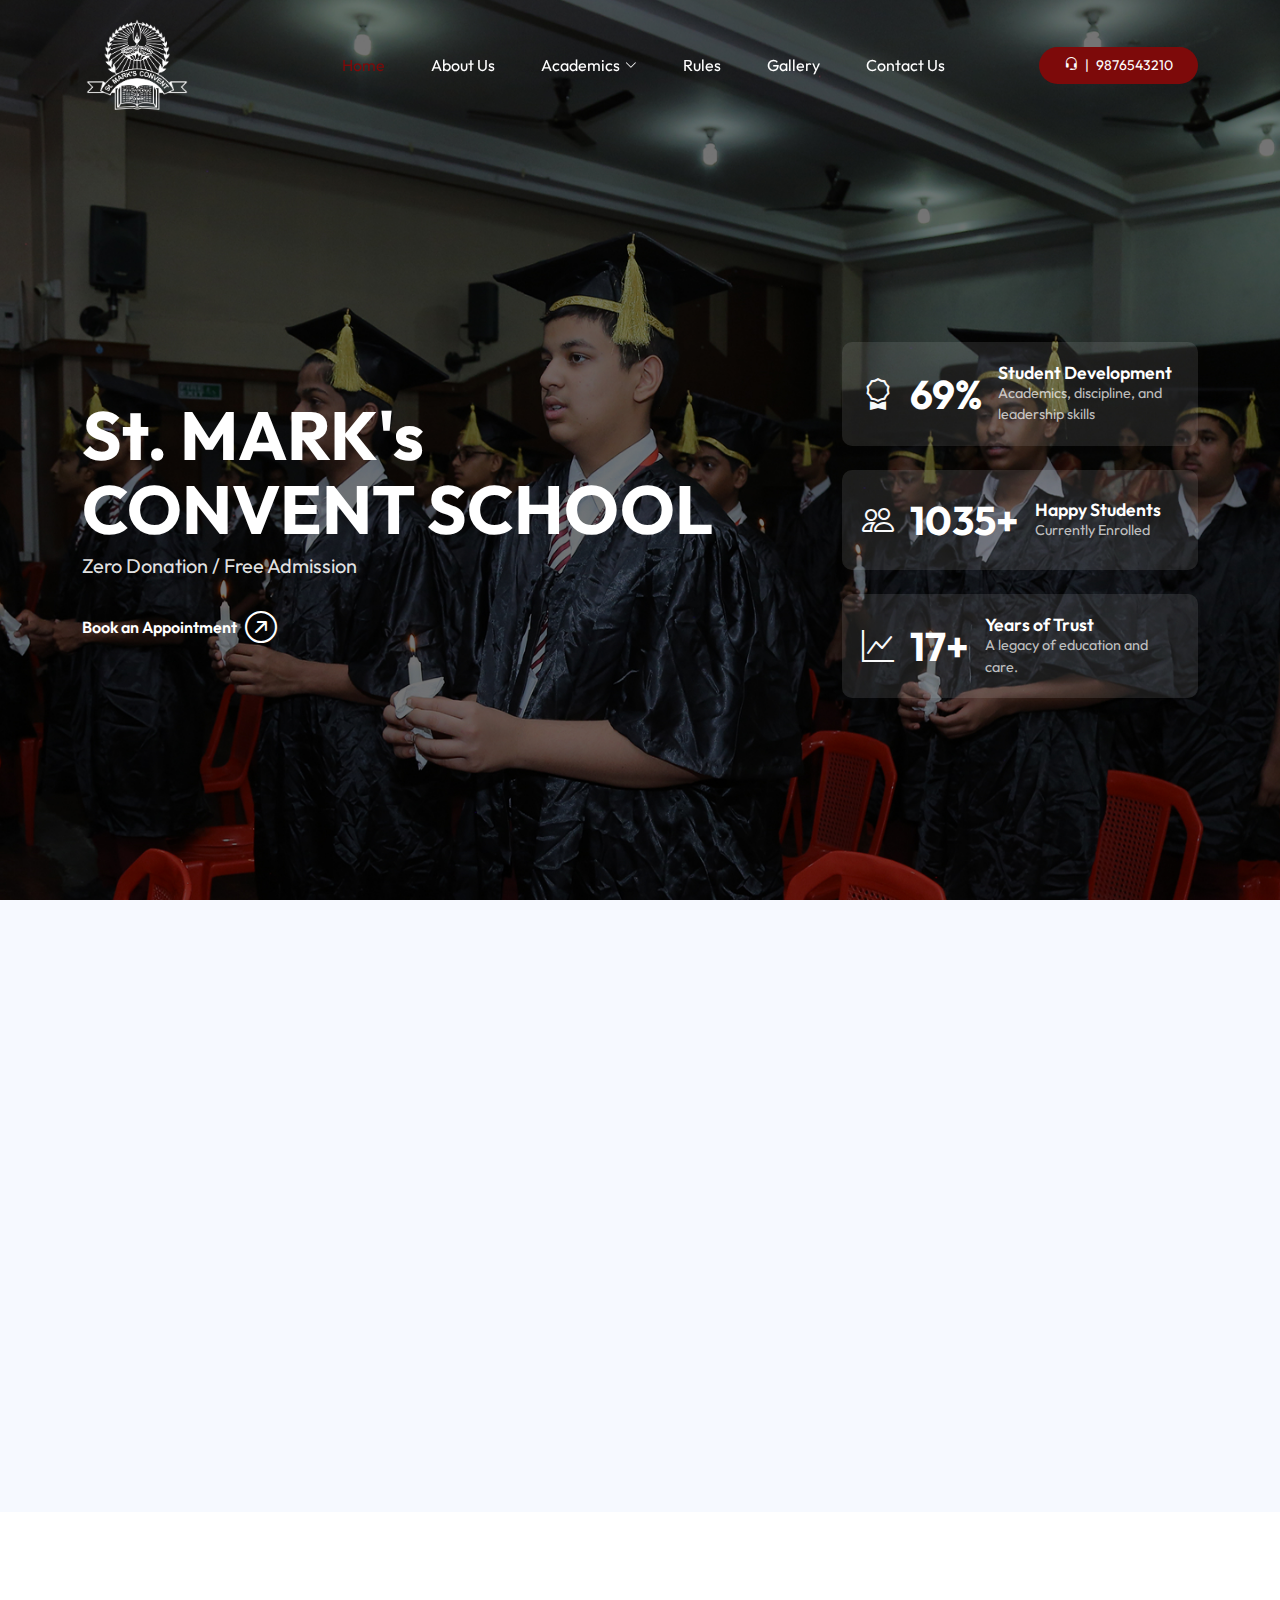
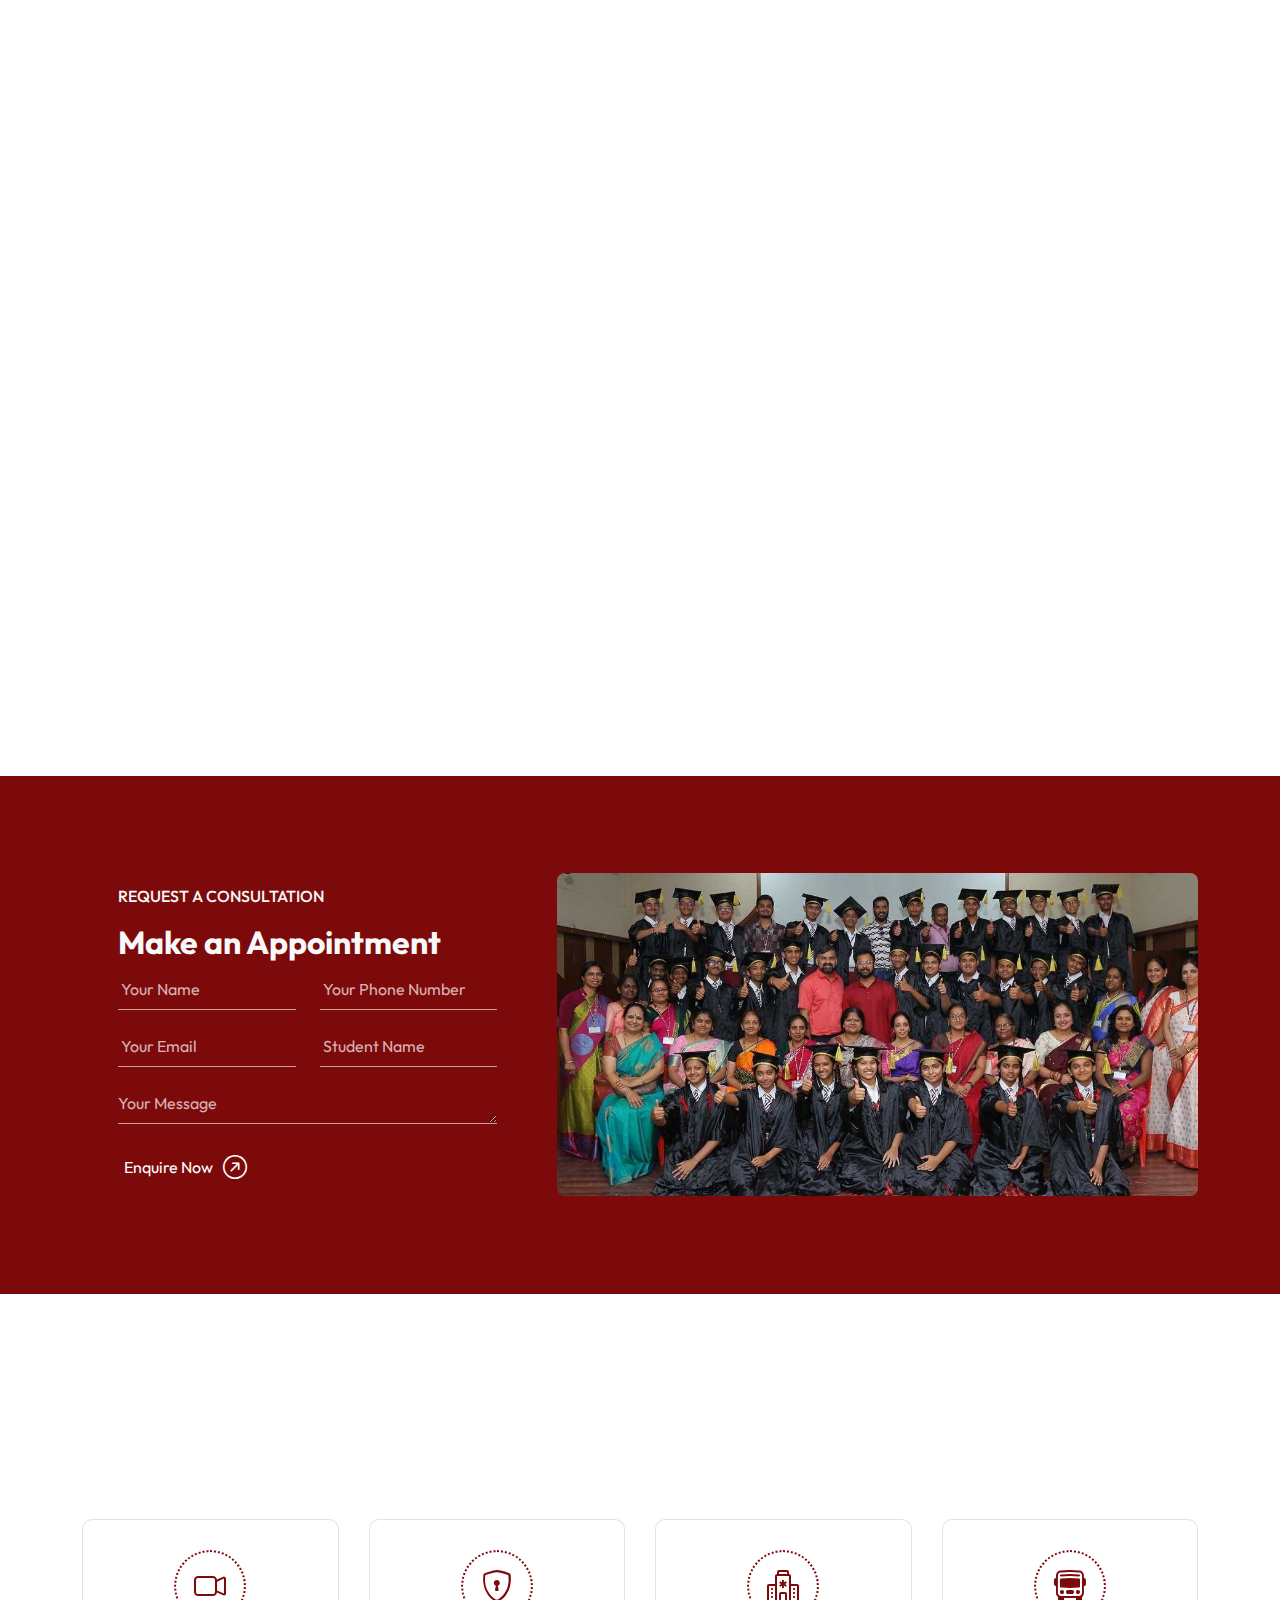
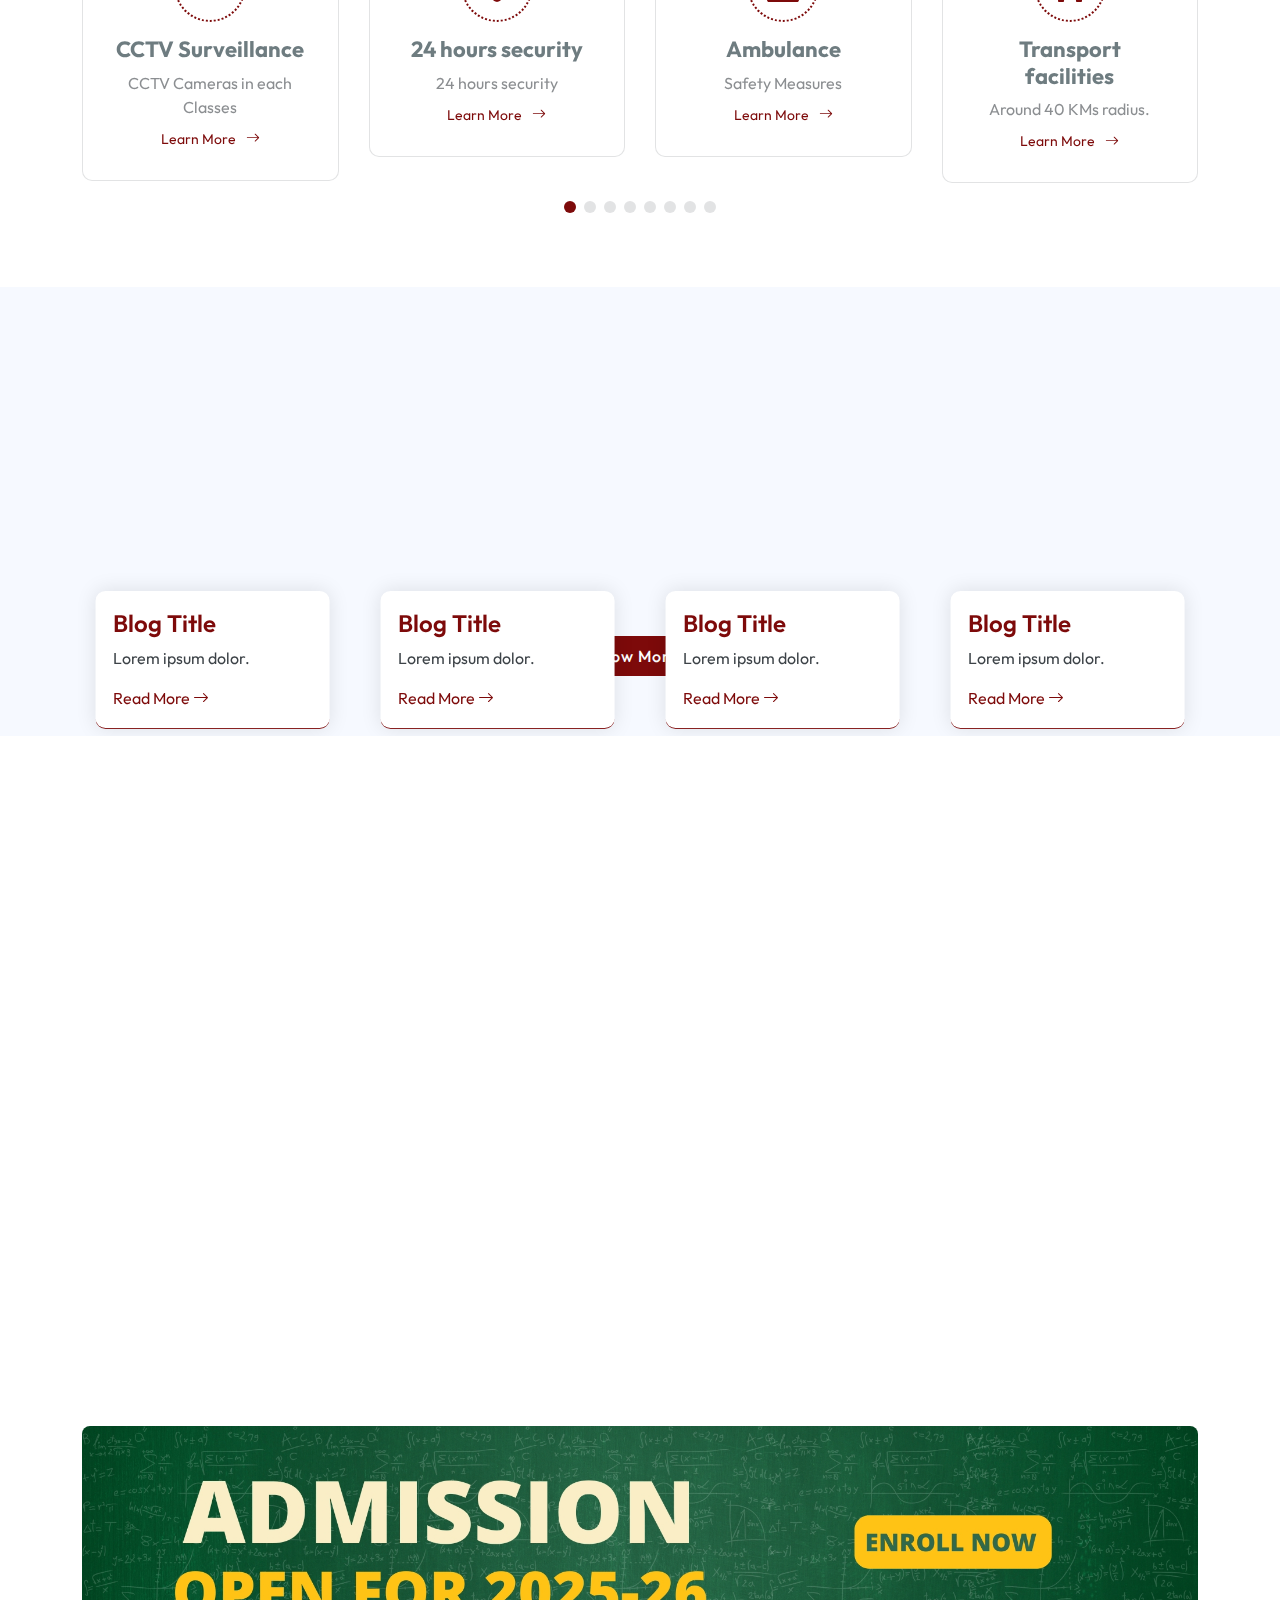
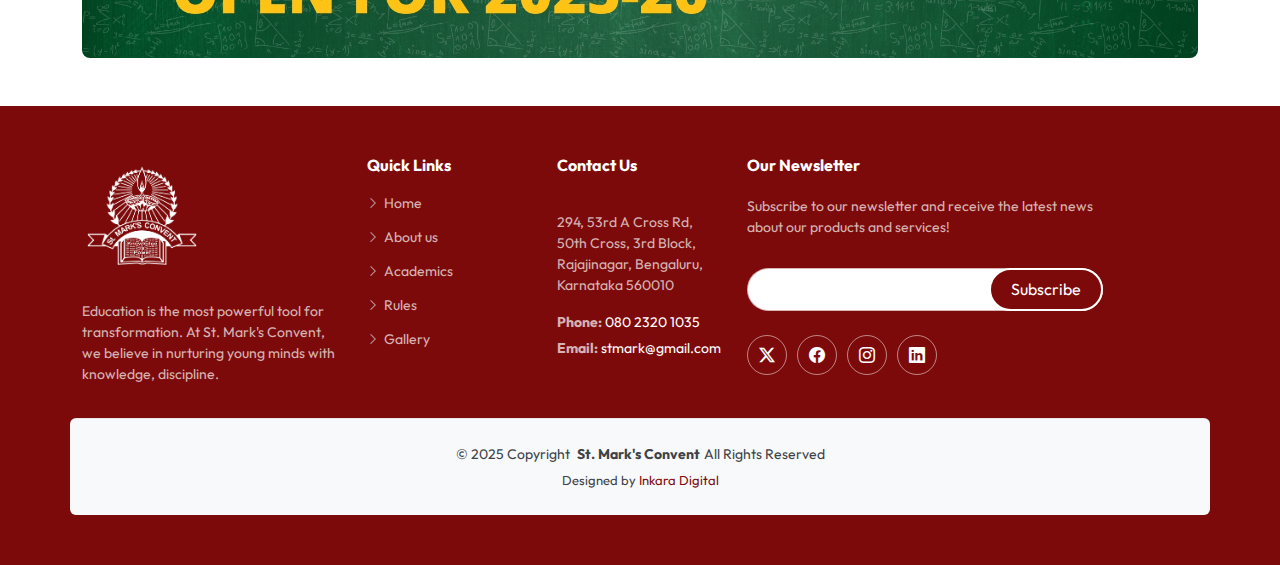
==== commit 9c5ba128: "100%" ====
--- a/index.html
+++ b/index.html
@@ -42,30 +42,20 @@
 
       <nav id="navmenu" class="navmenu mx-auto">
         <ul>
-          <li><a href="index.html" class="active">Home</a></li>
-          <li><a href="">About Us</a></li>
-          <li><a href="">Academics</a></li>
-          <li><a href="">Admission</a></li>
-          <li class="dropdown"><a href="#"><span>Facilities</span> <i
+          <li><a href="index.html" >Home</a></li>
+          <li><a href="about-us.html">About Us</a></li>
+          <li class="dropdown"><a href="academics.html"><span>Academics</span> <i
                 class="bi bi-chevron-down toggle-dropdown"></i></a>
             <ul>
-              <li><a href="#">Dropdown 1</a></li>
-              <li class="dropdown"><a href="#"><span>Deep Dropdown</span> <i
-                    class="bi bi-chevron-down toggle-dropdown"></i></a>
-                <ul>
-                  <li><a href="#">Deep Dropdown 1</a></li>
-                  <li><a href="#">Deep Dropdown 2</a></li>
-                  <li><a href="#">Deep Dropdown 3</a></li>
-                  <li><a href="#">Deep Dropdown 4</a></li>
-                  <li><a href="#">Deep Dropdown 5</a></li>
-                </ul>
-              </li>
-              <li><a href="#">Dropdown 2</a></li>
-              <li><a href="#">Dropdown 3</a></li>
-              <li><a href="#">Dropdown 4</a></li>
+              <li><a href="primary-school.html">Primary School</a></li>
+              <li><a href="pre-school.html">Pre-School</a></li>
+              <li><a href="high-school.html">High School</a></li>
+   
             </ul>
           </li>
-          <li><a href="index.html#contact">Contact Us</a></li>
+          <li><a href="rules.html">Rules</a></li>
+          <li><a href="gallery.html">Gallery</a></li>
+          <li><a href="contact-us.html">Contact Us</a></li>
         </ul>
         <i class="mobile-nav-toggle d-xl-none bi bi-list"></i>
       </nav>
@@ -78,7 +68,7 @@
   <main class="main">
 
     <!-- Hero Section -->
-    <section id="hero" class="hero section">
+    <section id="hero" class="hero inside-page section" >
       <div class="hero-bg">
         <img src="assets/img/banner.jpg" alt="">
       </div>
@@ -618,91 +608,12 @@
 
     </section><!-- /Testimonials Section -->
 
-    <!-- Faq Section -->
-    <section id="faq" class="faq section">
-
-      <!-- Section Title -->
-      <div class="container section-title" data-aos="fade-up">
-        <h2>Frequently Asked Questions</h2>
-      </div><!-- End Section Title -->
-
-      <div class="container">
-
-        <div class="row justify-content-center">
-
-          <div class="col-lg-10" data-aos="fade-up" data-aos-delay="100">
-
-            <div class="faq-container">
-
-              <div class="faq-item faq-active">
-                <h3>Non consectetur a erat nam at lectus urna duis?</h3>
-                <div class="faq-content">
-                  <p>Feugiat pretium nibh ipsum consequat. Tempus iaculis urna id volutpat lacus laoreet non curabitur
-                    gravida. Venenatis lectus magna fringilla urna porttitor rhoncus dolor purus non.</p>
-                </div>
-                <i class="faq-toggle bi bi-chevron-right"></i>
-              </div><!-- End Faq item-->
-
-              <div class="faq-item">
-                <h3>Feugiat scelerisque varius morbi enim nunc faucibus?</h3>
-                <div class="faq-content">
-                  <p>Dolor sit amet consectetur adipiscing elit pellentesque habitant morbi. Id interdum velit laoreet
-                    id donec ultrices. Fringilla phasellus faucibus scelerisque eleifend donec pretium. Est pellentesque
-                    elit ullamcorper dignissim. Mauris ultrices eros in cursus turpis massa tincidunt dui.</p>
-                </div>
-                <i class="faq-toggle bi bi-chevron-right"></i>
-              </div><!-- End Faq item-->
-
-              <div class="faq-item">
-                <h3>Dolor sit amet consectetur adipiscing elit pellentesque?</h3>
-                <div class="faq-content">
-                  <p>Eleifend mi in nulla posuere sollicitudin aliquam ultrices sagittis orci. Faucibus pulvinar
-                    elementum integer enim. Sem nulla pharetra diam sit amet nisl suscipit. Rutrum tellus pellentesque
-                    eu tincidunt. Lectus urna duis convallis convallis tellus. Urna molestie at elementum eu facilisis
-                    sed odio morbi quis</p>
-                </div>
-                <i class="faq-toggle bi bi-chevron-right"></i>
-              </div><!-- End Faq item-->
-
-              <div class="faq-item">
-                <h3>Ac odio tempor orci dapibus. Aliquam eleifend mi in nulla?</h3>
-                <div class="faq-content">
-                  <p>Dolor sit amet consectetur adipiscing elit pellentesque habitant morbi. Id interdum velit laoreet
-                    id donec ultrices. Fringilla phasellus faucibus scelerisque eleifend donec pretium. Est pellentesque
-                    elit ullamcorper dignissim. Mauris ultrices eros in cursus turpis massa tincidunt dui.</p>
-                </div>
-                <i class="faq-toggle bi bi-chevron-right"></i>
-              </div><!-- End Faq item-->
-
-              <div class="faq-item">
-                <h3>Tempus quam pellentesque nec nam aliquam sem et tortor?</h3>
-                <div class="faq-content">
-                  <p>Molestie a iaculis at erat pellentesque adipiscing commodo. Dignissim suspendisse in est ante in.
-                    Nunc vel risus commodo viverra maecenas accumsan. Sit amet nisl suscipit adipiscing bibendum est.
-                    Purus gravida quis blandit turpis cursus in</p>
-                </div>
-                <i class="faq-toggle bi bi-chevron-right"></i>
-              </div><!-- End Faq item-->
-
-              <div class="faq-item">
-                <h3>Perspiciatis quod quo quos nulla quo illum ullam?</h3>
-                <div class="faq-content">
-                  <p>Enim ea facilis quaerat voluptas quidem et dolorem. Quis et consequatur non sed in suscipit sequi.
-                    Distinctio ipsam dolore et.</p>
-                </div>
-                <i class="faq-toggle bi bi-chevron-right"></i>
-              </div><!-- End Faq item-->
-
-            </div>
-
-          </div><!-- End Faq Column-->
-
-        </div>
-
-      </div>
-
-    </section><!-- /Faq Section -->
-
+ <div class="container">
+  <a href="tel:+08023201035" >
+
+    <img src="assets/img/admission.jpg" alt="" class="img-fluid rounded-3 mb-5">
+  </a>
+ </div>
   </main>
 
   <footer id="footer" class="footer position-relative ">
@@ -725,11 +636,11 @@
         <div class="col-lg-2 col-md-3 footer-links">
           <h4>Quick Links</h4>
           <ul>
-            <li><a href="#"><i class="bi bi-chevron-right"></i> Home</a></li>
-            <li><a href="#"><i class="bi bi-chevron-right"></i> About us</a></li>
-            <li><a href="#"><i class="bi bi-chevron-right"></i> Services</a></li>
-            <li><a href="#"><i class="bi bi-chevron-right"></i> Terms of service</a></li>
-            <li><a href="#"><i class="bi bi-chevron-right"></i> Privacy policy</a></li>
+            <li><a href="index.html"><i class="bi bi-chevron-right"></i> Home</a></li>
+            <li><a href="about-us.html"><i class="bi bi-chevron-right"></i> About us</a></li>
+            <li><a href="academics.html"><i class="bi bi-chevron-right"></i> Academics</a></li>
+            <li><a href="rules.html"><i class="bi bi-chevron-right"></i> Rules</a></li>
+            <li><a href="gallery.html"><i class="bi bi-chevron-right"></i> Gallery</a></li>
           </ul>
         </div>
 
@@ -748,7 +659,7 @@
         <div class="col-lg-4 col-md-12 footer-newsletter">
           <h4>Our Newsletter</h4>
           <p>Subscribe to our newsletter and receive the latest news about our products and services!</p>
-          <form action="forms/newsletter.php" method="post" class="php-email-form">
+          <form action="" method="post" class="php-email-form">
             <div class="newsletter-form"><input type="email" name="email"><input type="submit" value="Subscribe"></div>
             <div class="loading">Loading</div>
             <div class="error-message"></div>
@@ -845,6 +756,7 @@
         }
       });
     });
+    
   </script>
 
 </body>
--- a/assets/css/main.css
+++ b/assets/css/main.css
@@ -942,7 +942,7 @@
 --------------------------------------------------------------*/
 .hero {
   width: 100%;
-  min-height: 100vh;
+  height: 100vh;
   position: relative;
   padding: 180px 0 40px 0;
   display: flex;
@@ -1162,7 +1162,7 @@
   margin-bottom: 0;
 }
 
-.about .content .read-more ,.know-more{
+.about .content .read-more, .know-more {
   background: var(--accent-color);
   color: var(--contrast-color);
   font-family: var(--heading-font);
@@ -1177,19 +1177,19 @@
   justify-content: center;
 }
 
-.about .content .read-more i ,.know-more{
+.about .content .read-more i, .know-more {
   font-size: 18px;
   margin-left: 5px;
   line-height: 0;
   transition: 0.3s;
 }
 
-.about .content .read-more:hover ,.know-more:hover {
+.about .content .read-more:hover, .know-more:hover {
   background: color-mix(in srgb, var(--accent-color), transparent 20%);
   padding-right: 19px;
 }
 
-.about .content .read-more:hover i ,.know-more:hover i {
+.about .content .read-more:hover i, .know-more:hover i {
   margin-left: 10px;
 }
 
@@ -1304,8 +1304,8 @@
 }
 
 .features-details .features-item .content {
-  background-color: color-mix(in srgb, var(--accent-color), transparent 95%);
-  color: color-mix(in srgb, var(--default-color), transparent 40%);
+  background-color: #F6F9FF;
+  color: color-mix(in srgb, #000, transparent 40%);
   padding: 30px;
   border-radius: 10px;
 }
@@ -2263,7 +2263,7 @@
   padding: 20px;
   border-radius: 10px;
   box-shadow: 0px 0 20px rgba(0, 0, 0, 0.1);
-  border-bottom: 1px solid var(--accent-color); 
+  border-bottom: 1px solid var(--accent-color);
 }
 
 .blog-item h3 {
@@ -2283,7 +2283,8 @@
   .blog-item {
     padding: 18px;
   }
-  .blog-main{
+
+  .blog-main {
     margin-bottom: 50px !important;
   }
 
@@ -2294,7 +2295,8 @@
   .blog-item p {
     font-size: 16px;
   }
-  .blog-img{
+
+  .blog-img {
     margin-bottom: 50px !important;
   }
 }
@@ -2303,11 +2305,337 @@
   text-decoration: none;
   border-bottom: 1px solid var(--default-color); 
 } */
- .know-more{
+.know-more {
   font-size: 16px;
   transition: 0.3s;
- }
- .know-more:hover{
+}
+
+.know-more:hover {
   text-decoration: none;
   color: var(--white-color);
- }+}
+.academics a :hover{
+  background: var(--accent-color) !important;
+  color: var(--white-color) !important;
+}
+.academics-card{
+  cursor: pointer;
+  transition: transform 0.3s ease-in-out !important;
+}
+.academics-card:hover{
+  transform: scale(1.05) !important;
+}
+
+.features-2 .feature-item .feature-icon {
+  width: 60px;
+  height: 60px;
+  display: flex;
+  align-items: center;
+  justify-content: center;
+  border-radius: 50%;
+  background-color: color-mix(in srgb, var(--accent-color), transparent 92%);
+}
+
+.features-2 .feature-item .feature-icon i {
+  font-size: 24px;
+  color: var(--accent-color);
+}
+
+.features-2 .feature-item .feature-content h3 {
+  font-size: 20px;
+  font-weight: 600;
+  margin-bottom: 10px;
+}
+
+.features-2 .feature-item .feature-content p {
+  color: color-mix(in srgb, var(--default-color), transparent 25%);
+  font-size: 15px;
+  margin-bottom: 0;
+}
+
+.features-2 .phone-mockup {
+  position: relative;
+  padding: 30px 0;
+}
+
+.features-2 .phone-mockup img {
+  max-width: 470px;
+  height: auto;
+  filter: drop-shadow(0 5px 15px rgba(0, 0, 0, 0.1));
+}
+
+@media (max-width: 991.98px) {
+  .features-2 .feature-item {
+    text-align: center !important;
+    margin-bottom: 2rem;
+  }
+
+  .features-2 .feature-item .d-flex {
+    flex-direction: column;
+    text-align: center;
+    justify-content: center !important;
+  }
+
+  .features-2 .phone-mockup {
+    margin: 3rem 0;
+  }
+}
+
+/*--------------------------------------------------------------
+# Features Cards Section
+--------------------------------------------------------------*/
+.features-cards {
+  --default-color: #555;
+  --heading-color: #333;
+}
+
+.features-cards .feature-box {
+  height: 100%;
+  padding: 40px 30px;
+  border-radius: 10px;
+}
+
+.features-cards .feature-box i {
+  font-size: 44px;
+  display: inline-block;
+  line-height: 0;
+  color: var(--accent-color);
+  margin-bottom: 20px;
+}
+
+.features-cards .feature-box h4 {
+  font-size: 20px;
+  font-weight: 700;
+  margin: 0 0 10px 0;
+}
+
+.features-cards .feature-box p {
+  font-size: 15px;
+  margin-bottom: 0;
+}
+
+.features-cards .feature-box.orange {
+  background-color: #fff3e2;
+}
+
+.features-cards .feature-box.orange i {
+  color: #edb86e;
+}
+
+.features-cards .feature-box.blue {
+  background-color: #deedfd;
+}
+
+.features-cards .feature-box.blue i {
+  color: #20a5f8;
+}
+
+.features-cards .feature-box.green {
+  background-color: #d5f1e4;
+}
+
+.features-cards .feature-box.green i {
+  color: #48c88a;
+}
+
+.features-cards .feature-box.red {
+  background-color: #fdeded;
+}
+
+.features-cards .feature-box.red i {
+  color: #f28484;
+}
+
+.features-cards .feature-box.yellow {
+  background-color: #fff9e6;
+}
+
+.features-cards .feature-box.yellow i {
+  color: #f2c94c;
+}
+
+.features-cards .feature-box.purple {
+  background-color: #f3e6ff;
+}
+
+.features-cards .feature-box.purple i {
+  color: #9b51e0;
+}
+
+.features-cards .feature-box.pink {
+  background-color: #ffe6f2;
+}
+
+.features-cards .feature-box.pink i {
+  color: #ff66b2;
+}
+.features-cards .feature-box.violet {
+  background-color: #F5ECEC;
+}
+
+.features-cards .feature-box.violet i {
+  color: var(--accent-color);
+}
+
+.portfolio .portfolio-filters-container {
+  margin-bottom: 40px;
+}
+
+.portfolio .portfolio-filters {
+  display: flex;
+  justify-content: center;
+  gap: 15px;
+  flex-wrap: wrap;
+  padding: 0;
+  margin: 0;
+  list-style: none;
+}
+
+.portfolio .portfolio-filters li {
+  font-size: 15px;
+  font-weight: 500;
+  padding: 8px 20px;
+  cursor: pointer;
+  border-radius: 30px;
+  background-color: color-mix(in srgb, var(--surface-color), transparent 50%);
+  color: var(--default-color);
+  transition: all 0.3s ease-in-out;
+}
+
+.portfolio .portfolio-filters li:hover {
+  background-color: color-mix(in srgb, var(--accent-color), transparent 85%);
+  color: var(--accent-color);
+  transform: translateY(-2px);
+}
+
+.portfolio .portfolio-filters li.filter-active {
+  background-color: var(--accent-color);
+  color: var(--contrast-color);
+}
+
+.portfolio .portfolio-card {
+  background-color: var(--surface-color);
+  border-radius: 15px;
+  overflow: hidden;
+  box-shadow: 0 5px 25px rgba(0, 0, 0, 0.05);
+  transition: all 0.3s ease-in-out;
+}
+
+.portfolio .portfolio-card:hover {
+  transform: translateY(-10px);
+  box-shadow: 0 8px 35px rgba(0, 0, 0, 0.1);
+}
+
+.portfolio .portfolio-card:hover .portfolio-overlay {
+  opacity: 1;
+  visibility: visible;
+}
+
+.portfolio .portfolio-card:hover .portfolio-overlay .portfolio-actions {
+  transform: translateY(0);
+}
+
+.portfolio .portfolio-card .portfolio-image {
+  position: relative;
+  overflow: hidden;
+  aspect-ratio: 16/10;
+}
+
+.portfolio .portfolio-card .portfolio-image img {
+  width: 100%;
+  height: 100%;
+  object-fit: cover;
+  transition: transform 0.6s ease-in-out;
+}
+
+.portfolio .portfolio-card .portfolio-overlay {
+  position: absolute;
+  top: 0;
+  left: 0;
+  width: 100%;
+  height: 100%;
+  background: linear-gradient(to top, rgba(0, 0, 0, 0.7), transparent);
+  opacity: 0;
+  visibility: hidden;
+  transition: all 0.4s ease-in-out;
+  display: flex;
+  align-items: flex-end;
+  padding: 20px;
+}
+
+.portfolio .portfolio-card .portfolio-overlay .portfolio-actions {
+  transform: translateY(20px);
+  transition: all 0.4s ease-in-out;
+  display: flex;
+  gap: 15px;
+}
+
+.portfolio .portfolio-card .portfolio-overlay .portfolio-actions a {
+  width: 45px;
+  height: 45px;
+  background-color: var(--surface-color);
+  border-radius: 50%;
+  display: flex;
+  align-items: center;
+  justify-content: center;
+  color: var(--accent-color);
+  font-size: 20px;
+  transition: all 0.3s ease;
+}
+
+.portfolio .portfolio-card .portfolio-overlay .portfolio-actions a:hover {
+  background-color: var(--accent-color);
+  color: var(--contrast-color);
+  transform: scale(1.1);
+}
+
+.portfolio .portfolio-card .portfolio-content {
+  padding: 25px;
+}
+
+.portfolio .portfolio-card .portfolio-content .category {
+  font-size: 14px;
+  color: var(--accent-color);
+  text-transform: uppercase;
+  letter-spacing: 1px;
+  font-weight: 500;
+  display: block;
+  margin-bottom: 10px;
+}
+
+.portfolio .portfolio-card .portfolio-content h3 {
+  font-size: 20px;
+  margin: 0 0 15px;
+  font-weight: 600;
+  transition: color 0.3s ease;
+}
+
+.portfolio .portfolio-card .portfolio-content h3:hover {
+  color: var(--accent-color);
+}
+
+.portfolio .portfolio-card .portfolio-content p {
+  font-size: 15px;
+  color: color-mix(in srgb, var(--default-color), transparent 30%);
+  margin: 0;
+  line-height: 1.6;
+}
+
+@media (max-width: 768px) {
+  .portfolio .portfolio-filters li {
+    font-size: 14px;
+    padding: 6px 15px;
+  }
+
+  .portfolio .portfolio-card .portfolio-content {
+    padding: 20px;
+  }
+
+  .portfolio .portfolio-card .portfolio-content h3 {
+    font-size: 18px;
+  }
+
+  .portfolio .portfolio-card .portfolio-content p {
+    font-size: 14px;
+  }
+}
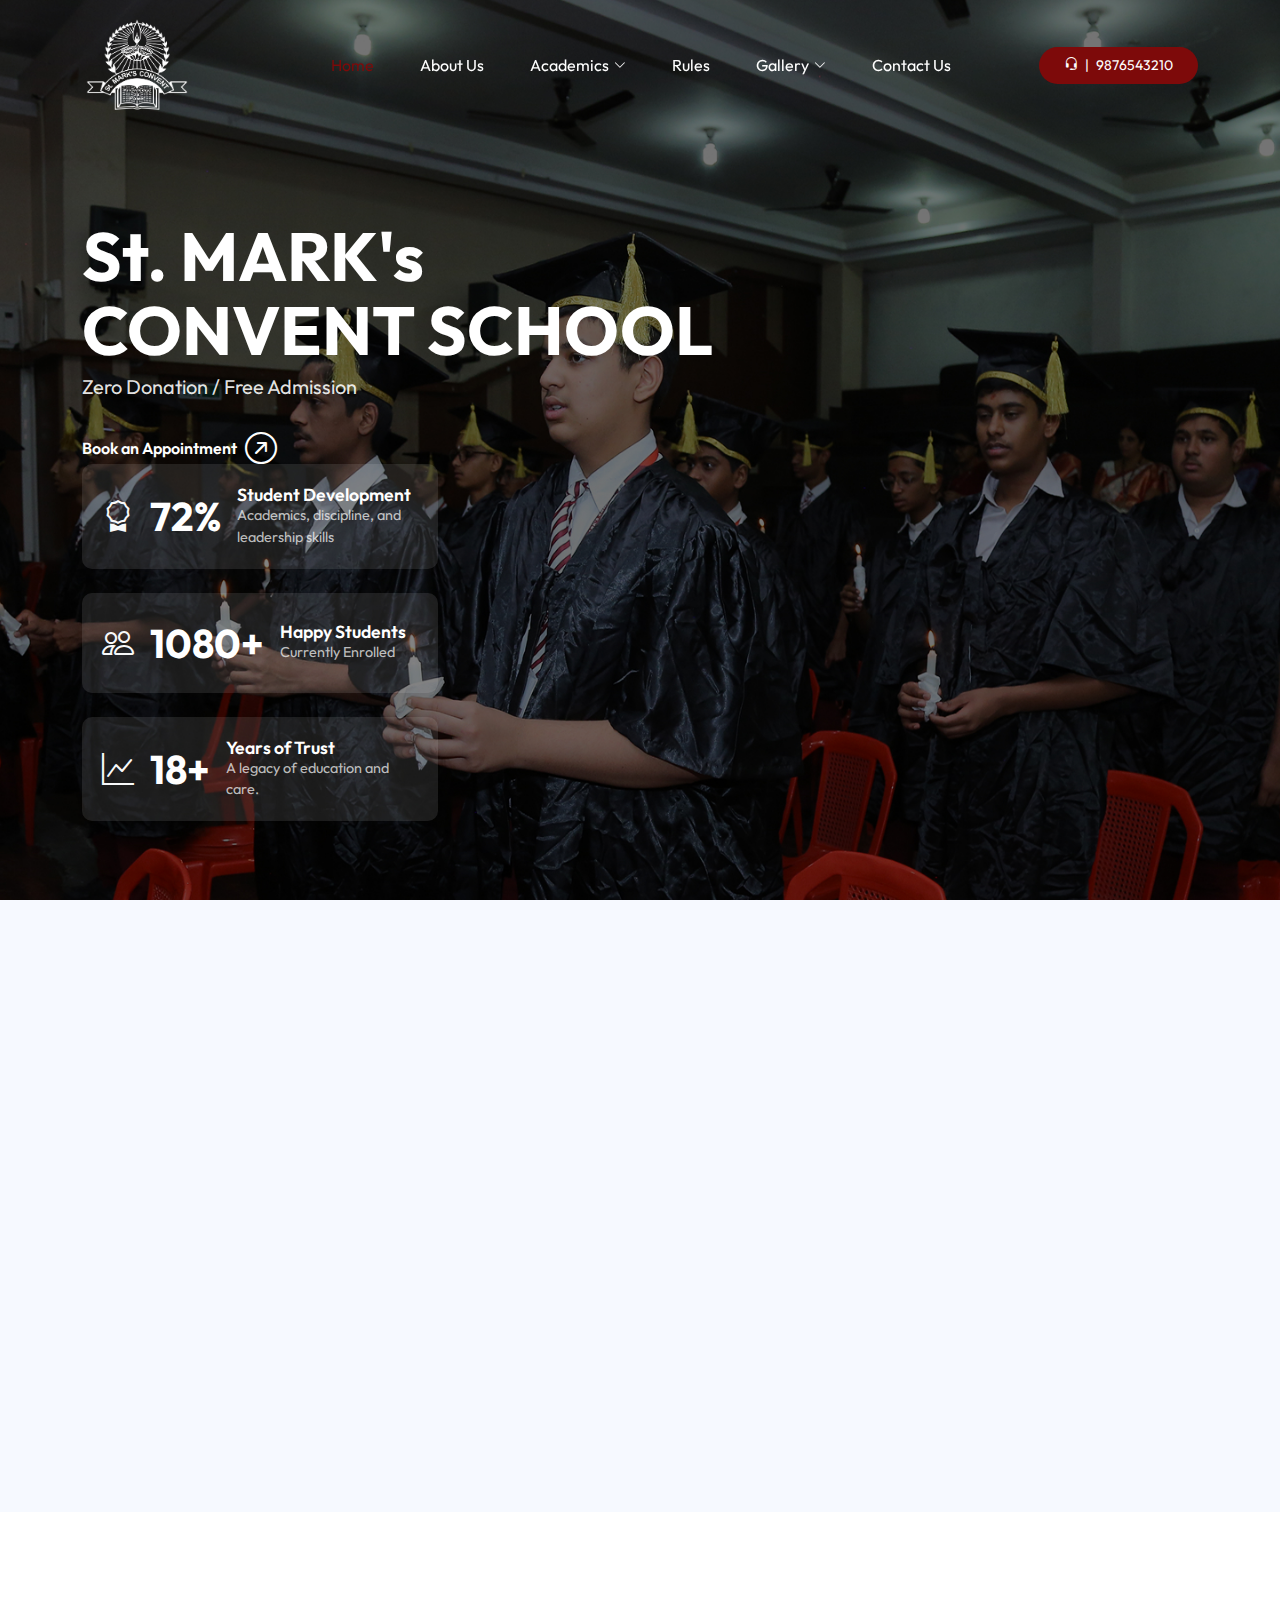
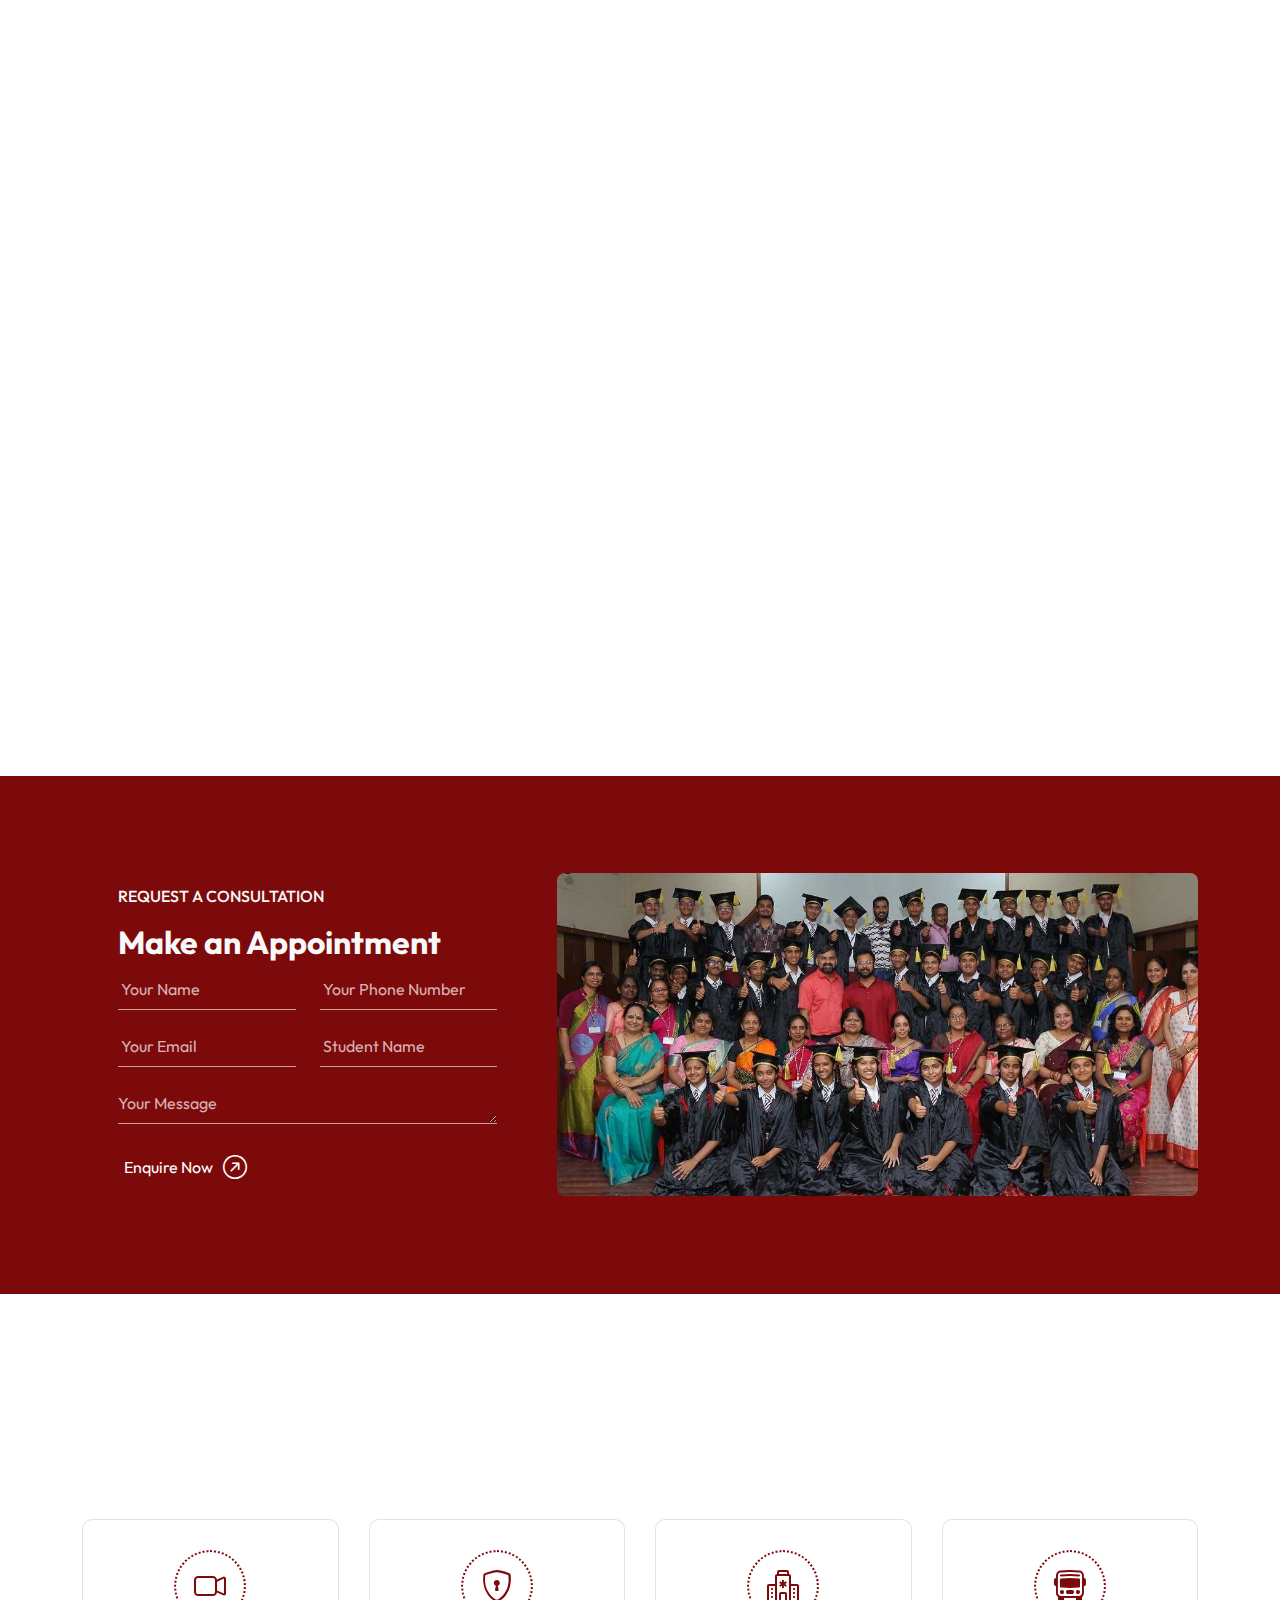
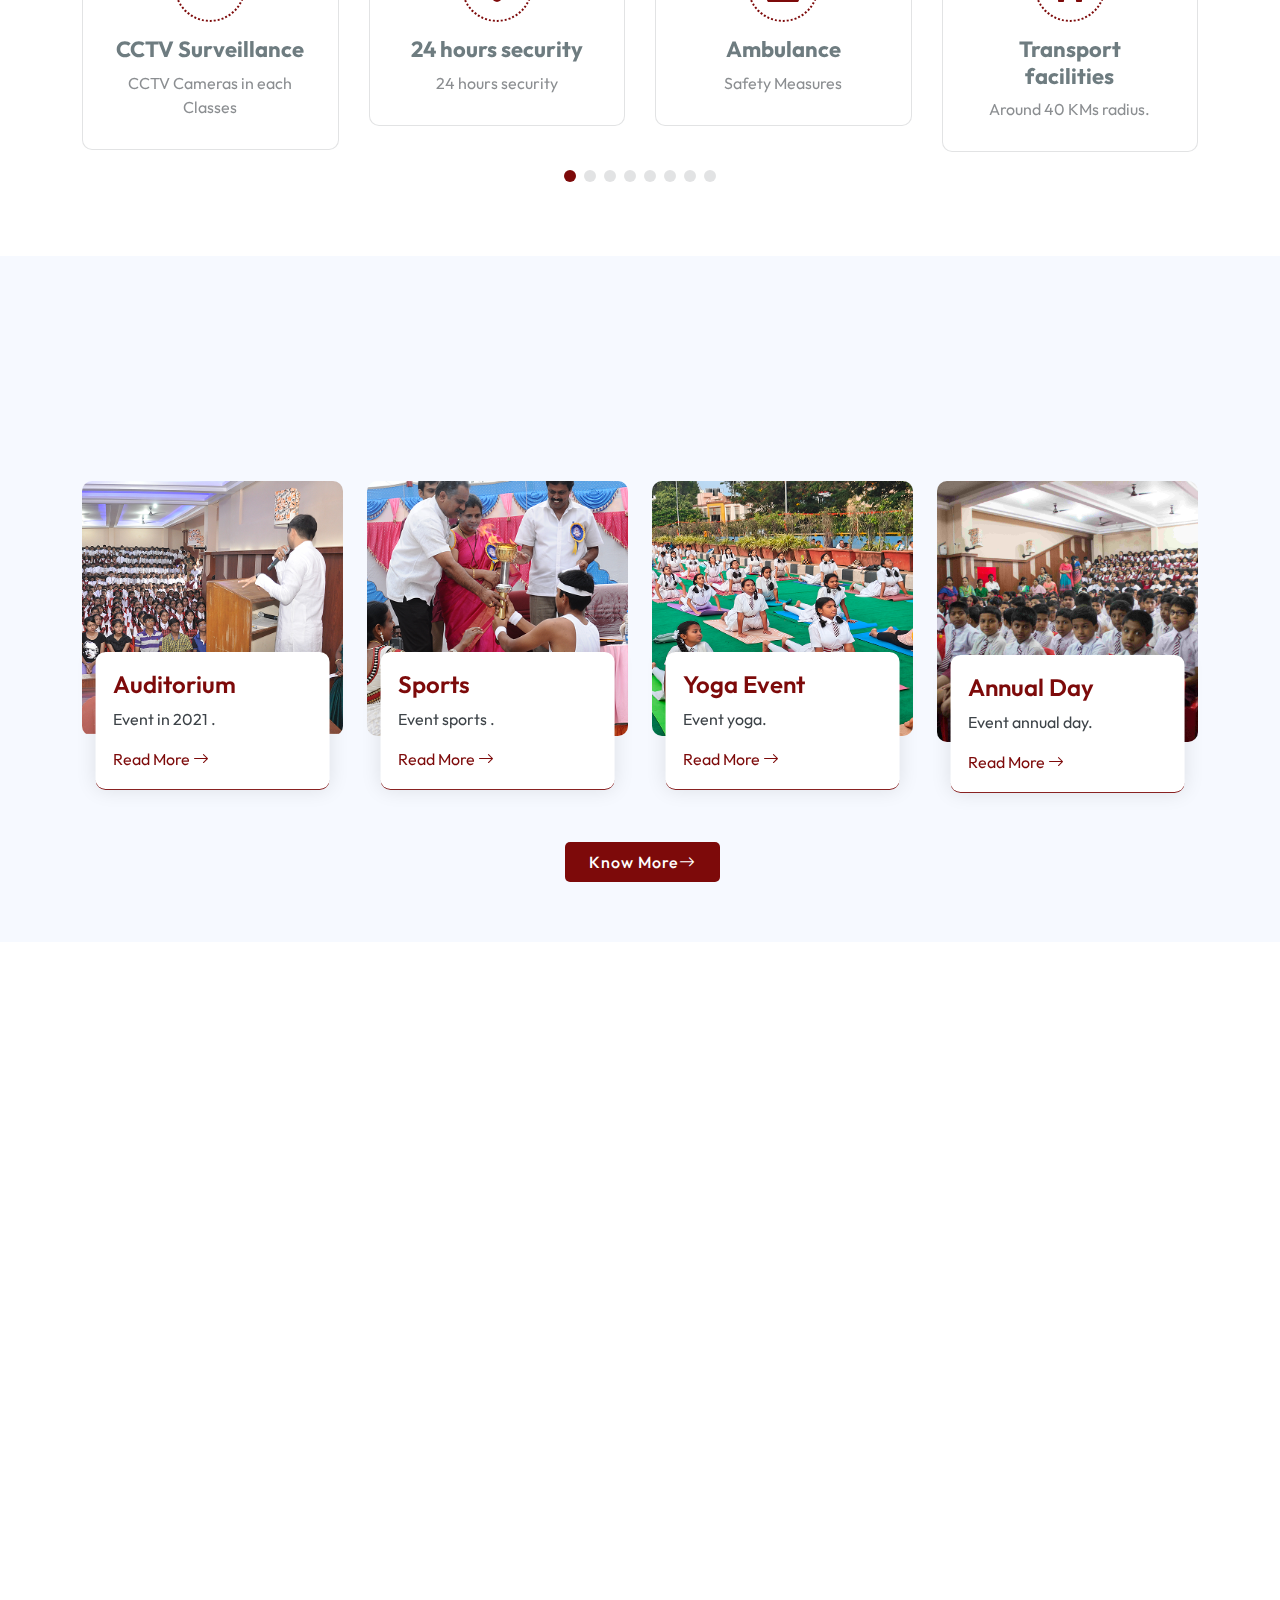
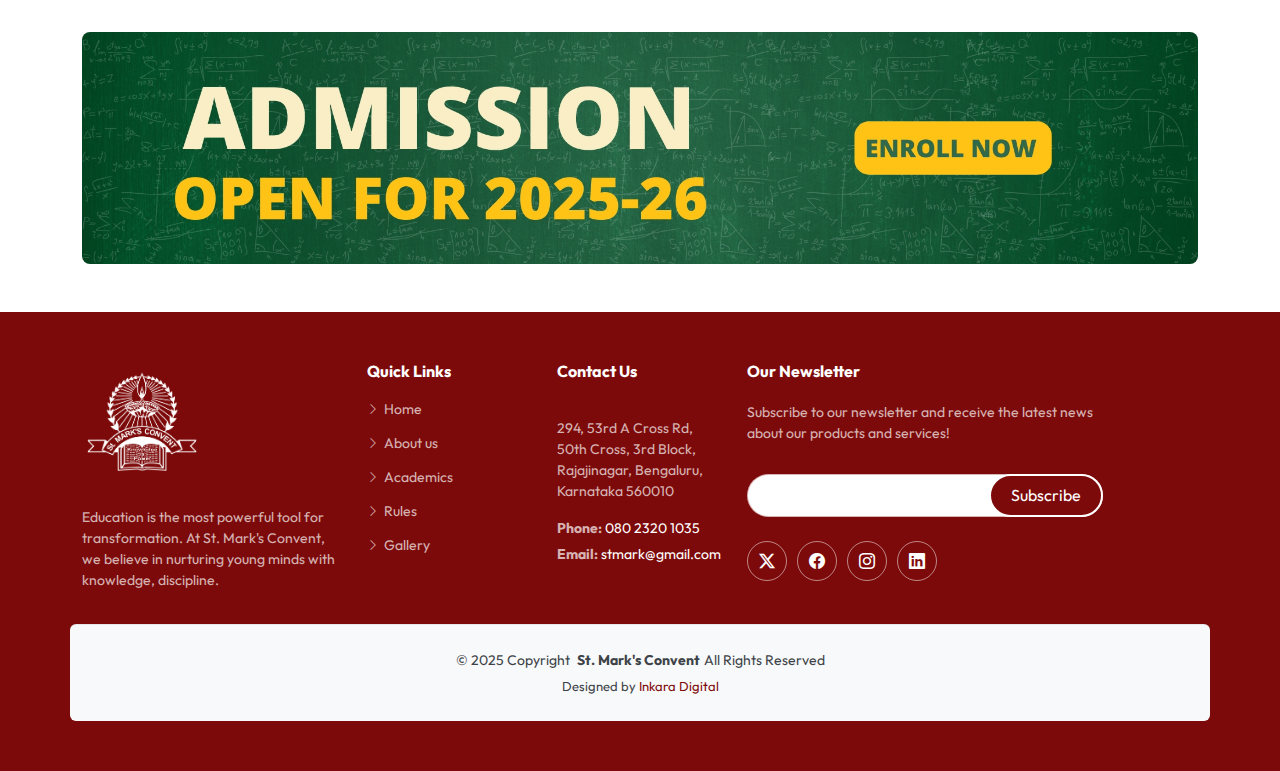
==== commit e908b9cb: "final" ====
--- a/index.html
+++ b/index.html
@@ -40,27 +40,35 @@
         <!-- <h1 class="sitename">QuickStart</h1> -->
       </a>
 
-      <nav id="navmenu" class="navmenu mx-auto">
+      <nav id="navmenu" class="navmenu mx-md-auto">
         <ul>
-          <li><a href="index.html" >Home</a></li>
+          <li><a href="index.html">Home</a></li>
           <li><a href="about-us.html">About Us</a></li>
           <li class="dropdown"><a href="academics.html"><span>Academics</span> <i
                 class="bi bi-chevron-down toggle-dropdown"></i></a>
             <ul>
+              <li><a href="pre-school.html">Pre-School</a></li>
               <li><a href="primary-school.html">Primary School</a></li>
-              <li><a href="pre-school.html">Pre-School</a></li>
               <li><a href="high-school.html">High School</a></li>
-   
+
             </ul>
           </li>
           <li><a href="rules.html">Rules</a></li>
-          <li><a href="gallery.html">Gallery</a></li>
+          <li class="dropdown"><a href="gallery.html"><span>Gallery</span> <i
+            class="bi bi-chevron-down toggle-dropdown"></i></a>
+        <ul>
+          <li><a href="blog.html">Blogs</a></li>
+
+
+        </ul>
+      </li>
           <li><a href="contact-us.html">Contact Us</a></li>
         </ul>
         <i class="mobile-nav-toggle d-xl-none bi bi-list"></i>
       </nav>
 
-      <a class="btn-getstarted" href=""> <i class="bi bi-headset"></i> <span class="mx-1">|</span> 9876543210</a>
+      <a class="btn-getstarted d-none d-md-block" href=""> <i class="bi bi-headset"></i> <span class="mx-1">|</span>
+        9876543210</a>
 
     </div>
   </header>
@@ -68,12 +76,12 @@
   <main class="main">
 
     <!-- Hero Section -->
-    <section id="hero" class="hero inside-page section" >
+    <section id="hero" class="hero inside-page section">
       <div class="hero-bg">
         <img src="assets/img/banner.jpg" alt="">
       </div>
       <div class="container text-center">
-        <div class="row align-items-center">
+        <div class="row align-items-center d-none d-md-block">
           <div class="col-md-8">
             <div class="d-flex flex-column justify-content-center align-items-start text-start">
               <h1 data-aos="fade-up">St. MARK's <br> <span>CONVENT SCHOOL</span></h1>
@@ -127,7 +135,10 @@
           </div>
 
         </div>
-      </div>
+        <div class="d-block d-md-none" data-aos="fade-up" data-aos-delay="300">
+          <img src="assets/img/logow.png" width="280" alt="">
+          <p style="font-size: 1.5rem; letter-spacing: 0.1em;">Learn | Lead | Conquer</p>
+        </div>
 
     </section><!-- /Hero Section -->
     <!-- About Section -->
@@ -234,7 +245,7 @@
                   Co-Curricular & Extra-Curricular Activities
                 </p>
                 <div class="d-flex " data-aos="fade-up" data-aos-delay="200">
-                  <a href="" class=" btn-watch-video d-flex align-items-center"><span>Learn More</span> <i
+                  <a href="gallery.html" class=" btn-watch-video d-flex align-items-center"><span>Learn More</span> <i
                       class="bi bi-arrow-up-right-circle"></i></a>
                 </div>
               </div>
@@ -320,7 +331,7 @@
                 <div>
                   <h3>CCTV Surveillance</h3>
                   <p>CCTV Cameras in each Classes </p>
-                  <a href="#" class="read-more stretched-link">Learn More <i class="bi bi-arrow-right"></i></a>
+                  
                 </div>
               </div>
             </div>
@@ -332,7 +343,7 @@
                 <div>
                   <h3>24 hours security</h3>
                   <p>24 hours security </p>
-                  <a href="#" class="read-more stretched-link">Learn More <i class="bi bi-arrow-right"></i></a>
+                  
                 </div>
               </div>
             </div>
@@ -344,7 +355,7 @@
                 <div>
                   <h3>Ambulance </h3>
                   <p>Safety Measures </p>
-                  <a href="#" class="read-more stretched-link">Learn More <i class="bi bi-arrow-right"></i></a>
+                  
                 </div>
               </div>
             </div>
@@ -356,7 +367,7 @@
                 <div>
                   <h3>Transport facilities </h3>
                   <p>Around 40 KMs radius. </p>
-                  <a href="#" class="read-more stretched-link">Learn More <i class="bi bi-arrow-right"></i></a>
+                  
                 </div>
               </div>
             </div>
@@ -366,7 +377,7 @@
                 <div>
                   <h3>Smart Classrooms</h3>
                   <p>Interactive digital learning.</p>
-                  <a href="#" class="read-more stretched-link">Learn More <i class="bi bi-arrow-right"></i></a>
+                  
                 </div>
               </div>
             </div>
@@ -377,7 +388,7 @@
                 <div>
                   <h3>Advanced Labs</h3>
                   <p>Equipped Computer labs.</p>
-                  <a href="#" class="read-more stretched-link">Learn More <i class="bi bi-arrow-right"></i></a>
+                  
                 </div>
               </div>
             </div>
@@ -388,7 +399,7 @@
                 <div>
                   <h3>Library & E-Resources</h3>
                   <p>Books and digital content.</p>
-                  <a href="#" class="read-more stretched-link">Learn More <i class="bi bi-arrow-right"></i></a>
+                  
                 </div>
               </div>
             </div>
@@ -399,7 +410,7 @@
                 <div>
                   <h3>Sports & Fitness</h3>
                   <p>Playgrounds and indoor sports.</p>
-                  <a href="#" class="read-more stretched-link">Learn More <i class="bi bi-arrow-right"></i></a>
+                  
                 </div>
               </div>
             </div>
@@ -420,59 +431,59 @@
 
       <!-- Section Title -->
       <div class="container section-title" data-aos="fade-up">
-        <h2>ARTICLES & TIPS</h2>
+        <h2>Blogs</h2>
         <p>Latest News & Blogs</p>
       </div><!-- End Section Title -->
       <div class="container">
         <div class="row">
           <div class="col-md-3 blog-main mb-4 mb-md-0">
             <div class="blog-img">
-              <img src="https://placehold.co/600x600" class="img-fluid" alt="">
+              <img src="assets/img/blogs/1.png " class="img-fluid" alt="">
 
               <div class="blog-item">
-                <h3>Blog Title</h3>
-                <p>Lorem ipsum dolor.</p>
-                <a href="#" class="read-more stretched-link">Read More <i class="bi bi-arrow-right"></i></a>
+                <h3>Auditorium</h3>
+                <p>Event in 2021 .</p>
+                <a href="blog-details.html" class="read-more stretched-link">Read More <i class="bi bi-arrow-right"></i></a>
               </div>
             </div>
           </div>
           <div class="col-md-3 blog-main mb-4 mb-md-0">
             <div class="blog-img">
-              <img src="https://placehold.co/600x600" class="img-fluid" alt="">
+              <img src="assets/img/blogs/2.png" class="img-fluid" alt="">
 
               <div class="blog-item">
-                <h3>Blog Title</h3>
-                <p>Lorem ipsum dolor.</p>
-                <a href="#" class="read-more stretched-link">Read More <i class="bi bi-arrow-right"></i></a>
+                <h3>Sports </h3>
+                <p>Event sports .</p>
+                <a href="blog-details.html" class="read-more stretched-link">Read More <i class="bi bi-arrow-right"></i></a>
               </div>
             </div>
           </div>
           <div class="col-md-3 blog-main mb-4 mb-md-0">
             <div class="blog-img">
-              <img src="https://placehold.co/600x600" class="img-fluid" alt="">
+              <img src="assets/img/blogs/3.png" class="img-fluid" alt="">
 
               <div class="blog-item">
-                <h3>Blog Title</h3>
-                <p>Lorem ipsum dolor.</p>
-                <a href="#" class="read-more stretched-link">Read More <i class="bi bi-arrow-right"></i></a>
+                <h3>Yoga Event</h3>
+                <p>Event yoga.</p>
+                <a href="blog-details.html" class="read-more stretched-link">Read More <i class="bi bi-arrow-right"></i></a>
               </div>
             </div>
           </div>
           <div class="col-md-3 blog-main mb-4 mb-md-0">
             <div class="blog-img">
-              <img src="https://placehold.co/600x600" class="img-fluid" alt="">
+              <img src="assets/img/primary-school.jpg" class="img-fluid" alt="">
 
               <div class="blog-item">
-                <h3>Blog Title</h3>
-                <p>Lorem ipsum dolor.</p>
-                <a href="#" class="read-more stretched-link">Read More <i class="bi bi-arrow-right"></i></a>
+                <h3>Annual Day</h3>
+                <p>Event annual day.</p>
+                <a href="blog-details.html" class="read-more stretched-link">Read More <i class="bi bi-arrow-right"></i></a>
               </div>
             </div>
           </div>
         </div>
         <div class="text-center ">
 
-          <a href="#" class="know-more "><span>Know More</span><i class="bi bi-arrow-right"></i></a>
+          <a href="blog.html" class="know-more "><span>Know More</span><i class="bi bi-arrow-right"></i></a>
         </div>
 
       </div>
@@ -608,12 +619,12 @@
 
     </section><!-- /Testimonials Section -->
 
- <div class="container">
-  <a href="tel:+08023201035" >
-
-    <img src="assets/img/admission.jpg" alt="" class="img-fluid rounded-3 mb-5">
-  </a>
- </div>
+    <div class="container">
+      <a href="tel:+08023201035">
+
+        <img src="assets/img/admission.jpg" alt="" class="img-fluid rounded-3 mb-5">
+      </a>
+    </div>
   </main>
 
   <footer id="footer" class="footer position-relative ">
@@ -756,7 +767,7 @@
         }
       });
     });
-    
+
   </script>
 
 </body>
--- a/assets/css/main.css
+++ b/assets/css/main.css
@@ -2123,9 +2123,9 @@
   border-radius: 0px;
   padding: 8px 0px !important;
   border-bottom: 1px solid color-mix(in srgb, var(--white-color), transparent 40%) !important;
-
-}
-
+  color: var(--white-color) !important; /* Set text color to white */
+}
+  
 .enquiry form :-ms-input-placeholder {
   color: color-mix(in srgb, var(--white-color), transparent 30%) !important;
   text-transform: capitalize;
@@ -2639,3 +2639,612 @@
     font-size: 14px;
   }
 }
+
+.blog-posts article {
+  background-color: var(--surface-color);
+  box-shadow: 0 4px 16px rgba(0, 0, 0, 0.1);
+  padding: 30px;
+  height: 100%;
+  border-radius: 10px;
+  overflow: hidden;
+}
+
+.blog-posts .post-img {
+  max-height: 240px;
+  margin: -30px -30px 15px -30px;
+  overflow: hidden;
+}
+
+.blog-posts .post-category {
+  font-size: 16px;
+  color: color-mix(in srgb, var(--default-color), transparent 40%);
+  margin-bottom: 10px;
+}
+
+.blog-posts .title {
+  font-size: 20px;
+  font-weight: 700;
+  padding: 0;
+  margin: 0 0 20px 0;
+}
+
+.blog-posts .title a {
+  color: var(--heading-color);
+  transition: 0.3s;
+}
+
+.blog-posts .title a:hover {
+  color: var(--accent-color);
+}
+
+.blog-posts .post-author-img {
+  width: 50px;
+  border-radius: 50%;
+  margin-right: 15px;
+}
+
+.blog-posts .post-author {
+  font-weight: 600;
+  margin-bottom: 5px;
+}
+
+.blog-posts .post-date {
+  font-size: 14px;
+  color: color-mix(in srgb, var(--default-color), transparent 40%);
+  margin-bottom: 0;
+}
+
+/*--------------------------------------------------------------
+# Blog Pagination Section
+--------------------------------------------------------------*/
+.blog-pagination {
+  padding-top: 0;
+  color: color-mix(in srgb, var(--default-color), transparent 40%);
+}
+
+.blog-pagination ul {
+  display: flex;
+  padding: 0;
+  margin: 0;
+  list-style: none;
+}
+
+.blog-pagination li {
+  margin: 0 5px;
+  transition: 0.3s;
+}
+
+.blog-pagination li a {
+  color: color-mix(in srgb, var(--default-color), transparent 40%);
+  padding: 7px 16px;
+  display: flex;
+  align-items: center;
+  justify-content: center;
+}
+
+.blog-pagination li a.active,
+.blog-pagination li a:hover {
+  background: var(--accent-color);
+  color: var(--contrast-color);
+}
+
+.blog-pagination li a.active a,
+.blog-pagination li a:hover a {
+  color: var(--contrast-color);
+}
+
+/*--------------------------------------------------------------
+# Blog Details Section
+--------------------------------------------------------------*/
+.blog-details {
+  padding-bottom: 30px;
+}
+
+.blog-details .article {
+  background-color: var(--surface-color);
+  padding: 30px;
+  box-shadow: 0 4px 16px rgba(0, 0, 0, 0.1);
+}
+
+.blog-details .post-img {
+  margin: -30px -30px 20px -30px;
+  overflow: hidden;
+}
+
+.blog-details .title {
+  color: var(--heading-color);
+  font-size: 28px;
+  font-weight: 700;
+  padding: 0;
+  margin: 30px 0;
+}
+
+.blog-details .content {
+  margin-top: 20px;
+}
+
+.blog-details .content h3 {
+  font-size: 22px;
+  margin-top: 30px;
+  font-weight: bold;
+}
+
+.blog-details .content blockquote {
+  overflow: hidden;
+  background-color: color-mix(in srgb, var(--default-color), transparent 95%);
+  padding: 60px;
+  position: relative;
+  text-align: center;
+  margin: 20px 0;
+}
+
+.blog-details .content blockquote p {
+  color: var(--default-color);
+  line-height: 1.6;
+  margin-bottom: 0;
+  font-style: italic;
+  font-weight: 500;
+  font-size: 22px;
+}
+
+.blog-details .content blockquote:after {
+  content: "";
+  position: absolute;
+  left: 0;
+  top: 0;
+  bottom: 0;
+  width: 3px;
+  background-color: var(--accent-color);
+  margin-top: 20px;
+  margin-bottom: 20px;
+}
+
+.blog-details .meta-top {
+  margin-top: 20px;
+  color: color-mix(in srgb, var(--default-color), transparent 40%);
+}
+
+.blog-details .meta-top ul {
+  display: flex;
+  flex-wrap: wrap;
+  list-style: none;
+  align-items: center;
+  padding: 0;
+  margin: 0;
+}
+
+.blog-details .meta-top ul li+li {
+  padding-left: 20px;
+}
+
+.blog-details .meta-top i {
+  font-size: 16px;
+  margin-right: 8px;
+  line-height: 0;
+  color: color-mix(in srgb, var(--default-color), transparent 40%);
+}
+
+.blog-details .meta-top a {
+  color: color-mix(in srgb, var(--default-color), transparent 40%);
+  font-size: 14px;
+  display: inline-block;
+  line-height: 1;
+}
+
+.blog-details .meta-bottom {
+  padding-top: 10px;
+  border-top: 1px solid color-mix(in srgb, var(--default-color), transparent 90%);
+}
+
+.blog-details .meta-bottom i {
+  color: color-mix(in srgb, var(--default-color), transparent 40%);
+  display: inline;
+}
+
+.blog-details .meta-bottom a {
+  color: color-mix(in srgb, var(--default-color), transparent 40%);
+  transition: 0.3s;
+}
+
+.blog-details .meta-bottom a:hover {
+  color: var(--accent-color);
+}
+
+.blog-details .meta-bottom .cats {
+  list-style: none;
+  display: inline;
+  padding: 0 20px 0 0;
+  font-size: 14px;
+}
+
+.blog-details .meta-bottom .cats li {
+  display: inline-block;
+}
+
+.blog-details .meta-bottom .tags {
+  list-style: none;
+  display: inline;
+  padding: 0;
+  font-size: 14px;
+}
+
+.blog-details .meta-bottom .tags li {
+  display: inline-block;
+}
+
+.blog-details .meta-bottom .tags li+li::before {
+  padding-right: 6px;
+  color: var(--default-color);
+  content: ",";
+}
+
+.blog-details .meta-bottom .share {
+  font-size: 16px;
+}
+
+.blog-details .meta-bottom .share i {
+  padding-left: 5px;
+}
+
+/*--------------------------------------------------------------
+# Blog Author Section
+--------------------------------------------------------------*/
+.blog-author {
+  padding: 10px 0 40px 0;
+}
+
+.blog-author .author-container {
+  background-color: var(--surface-color);
+  padding: 20px;
+  box-shadow: 0 4px 16px rgba(0, 0, 0, 0.1);
+}
+
+.blog-author img {
+  max-width: 120px;
+  margin-right: 20px;
+}
+
+.blog-author h4 {
+  font-weight: 600;
+  font-size: 20px;
+  margin-bottom: 0px;
+  padding: 0;
+  color: color-mix(in srgb, var(--default-color), transparent 20%);
+}
+
+.blog-author .social-links {
+  margin: 0 10px 10px 0;
+}
+
+.blog-author .social-links a {
+  color: color-mix(in srgb, var(--default-color), transparent 60%);
+  margin-right: 5px;
+}
+
+.blog-author p {
+  font-style: italic;
+  color: color-mix(in srgb, var(--default-color), transparent 30%);
+  margin-bottom: 0;
+}
+
+/*--------------------------------------------------------------
+# Blog Comments Section
+--------------------------------------------------------------*/
+.blog-comments {
+  padding: 10px 0;
+}
+
+.blog-comments .comments-count {
+  font-weight: bold;
+}
+
+.blog-comments .comment {
+  margin-top: 30px;
+  position: relative;
+}
+
+.blog-comments .comment .comment-img {
+  margin-right: 14px;
+}
+
+.blog-comments .comment .comment-img img {
+  width: 60px;
+}
+
+.blog-comments .comment h5 {
+  font-size: 16px;
+  margin-bottom: 2px;
+}
+
+.blog-comments .comment h5 a {
+  font-weight: bold;
+  color: var(--default-color);
+  transition: 0.3s;
+}
+
+.blog-comments .comment h5 a:hover {
+  color: var(--accent-color);
+}
+
+.blog-comments .comment h5 .reply {
+  padding-left: 10px;
+  color: color-mix(in srgb, var(--default-color), transparent 20%);
+}
+
+.blog-comments .comment h5 .reply i {
+  font-size: 20px;
+}
+
+.blog-comments .comment time {
+  display: block;
+  font-size: 14px;
+  color: color-mix(in srgb, var(--default-color), transparent 40%);
+  margin-bottom: 5px;
+}
+
+.blog-comments .comment.comment-reply {
+  padding-left: 40px;
+}
+/*--------------------------------------------------------------
+# Comment Form Section
+--------------------------------------------------------------*/
+.comment-form {
+  padding-top: 10px;
+}
+
+.comment-form form {
+  background-color: var(--surface-color);
+  margin-top: 30px;
+  padding: 30px;
+  box-shadow: 0 4px 16px rgba(0, 0, 0, 0.1);
+}
+
+.comment-form form h4 {
+  font-weight: bold;
+  font-size: 22px;
+}
+
+.comment-form form p {
+  font-size: 14px;
+}
+
+.comment-form form input {
+  background-color: var(--surface-color);
+  color: var(--default-color);
+  border: 1px solid color-mix(in srgb, var(--default-color), transparent 70%);
+  font-size: 14px;
+  border-radius: 4px;
+  padding: 10px 10px;
+}
+
+.comment-form form input:focus {
+  color: var(--default-color);
+  background-color: var(--surface-color);
+  box-shadow: none;
+  border-color: var(--accent-color);
+}
+
+.comment-form form input::placeholder {
+  color: color-mix(in srgb, var(--default-color), transparent 50%);
+}
+
+.comment-form form textarea {
+  background-color: var(--surface-color);
+  color: var(--default-color);
+  border: 1px solid color-mix(in srgb, var(--default-color), transparent 70%);
+  border-radius: 4px;
+  padding: 10px 10px;
+  font-size: 14px;
+  height: 120px;
+}
+
+.comment-form form textarea:focus {
+  color: var(--default-color);
+  box-shadow: none;
+  border-color: var(--accent-color);
+  background-color: var(--surface-color);
+}
+
+.comment-form form textarea::placeholder {
+  color: color-mix(in srgb, var(--default-color), transparent 50%);
+}
+
+.comment-form form .form-group {
+  margin-bottom: 25px;
+}
+
+.comment-form form .btn-primary {
+  border-radius: 4px;
+  padding: 10px 20px;
+  border: 0;
+  background-color: var(--accent-color);
+  color: var(--contrast-color);
+}
+
+.comment-form form .btn-primary:hover {
+  color: var(--contrast-color);
+  background-color: color-mix(in srgb, var(--accent-color), transparent 20%);
+}
+
+/*--------------------------------------------------------------
+# Starter Section Section
+--------------------------------------------------------------*/
+.starter-section {
+  /* Add your styles here */
+}
+
+/*--------------------------------------------------------------
+# Widgets
+--------------------------------------------------------------*/
+.widgets-container {
+  background-color: var(--surface-color);
+  padding: 30px;
+  margin: 60px 0 30px 0;
+  box-shadow: 0 4px 16px rgba(0, 0, 0, 0.1);
+}
+
+.widget-title {
+  color: var(--heading-color);
+  font-size: 20px;
+  font-weight: 700;
+  padding: 0;
+  margin: 0 0 20px 0;
+}
+
+.widget-item {
+  margin-bottom: 40px;
+}
+
+.widget-item:last-child {
+  margin-bottom: 0;
+}
+
+.search-widget form {
+  background: var(--background-color);
+  border: 1px solid color-mix(in srgb, var(--default-color), transparent 70%);
+  padding: 3px 10px;
+  position: relative;
+  transition: 0.3s;
+}
+
+.search-widget form input[type=text] {
+  border: 0;
+  padding: 4px;
+  border-radius: 4px;
+  width: calc(100% - 40px);
+  background-color: var(--background-color);
+  color: var(--default-color);
+}
+
+.search-widget form input[type=text]:focus {
+  outline: none;
+}
+
+.search-widget form button {
+  background: var(--accent-color);
+  color: var(--contrast-color);
+  position: absolute;
+  top: 0;
+  right: 0;
+  bottom: 0;
+  border: 0;
+  font-size: 16px;
+  padding: 0 15px;
+  margin: -1px;
+  transition: 0.3s;
+  border-radius: 0 4px 4px 0;
+  line-height: 0;
+}
+
+.search-widget form button i {
+  line-height: 0;
+}
+
+.search-widget form button:hover {
+  background: color-mix(in srgb, var(--accent-color), transparent 20%);
+}
+
+.search-widget form:is(:focus-within) {
+  border-color: var(--accent-color);
+}
+
+.categories-widget ul {
+  list-style: none;
+  padding: 0;
+  margin: 0;
+}
+
+.categories-widget ul li {
+  padding-bottom: 10px;
+}
+
+.categories-widget ul li:last-child {
+  padding-bottom: 0;
+}
+
+.categories-widget ul a {
+  color: color-mix(in srgb, var(--default-color), transparent 20%);
+  transition: 0.3s;
+}
+
+.categories-widget ul a:hover {
+  color: var(--accent-color);
+}
+
+.categories-widget ul a span {
+  padding-left: 5px;
+  color: color-mix(in srgb, var(--default-color), transparent 50%);
+  font-size: 14px;
+}
+
+.recent-posts-widget .post-item {
+  display: flex;
+  margin-bottom: 15px;
+}
+
+.recent-posts-widget .post-item:last-child {
+  margin-bottom: 0;
+}
+
+.recent-posts-widget .post-item img {
+  width: 80px;
+  margin-right: 15px;
+}
+
+.recent-posts-widget .post-item h4 {
+  font-size: 15px;
+  font-weight: bold;
+  margin-bottom: 5px;
+}
+
+.recent-posts-widget .post-item h4 a {
+  color: var(--default-color);
+  transition: 0.3s;
+}
+
+.recent-posts-widget .post-item h4 a:hover {
+  color: var(--accent-color);
+}
+
+.recent-posts-widget .post-item time {
+  display: block;
+  font-style: italic;
+  font-size: 14px;
+  color: color-mix(in srgb, var(--default-color), transparent 50%);
+}
+
+.tags-widget {
+  margin-bottom: -10px;
+}
+
+.tags-widget ul {
+  list-style: none;
+  padding: 0;
+  margin: 0;
+}
+
+.tags-widget ul li {
+  display: inline-block;
+}
+
+.tags-widget ul a {
+  color: color-mix(in srgb, var(--default-color), transparent 30%);
+  font-size: 14px;
+  padding: 6px 14px;
+  margin: 0 6px 8px 0;
+  border: 1px solid color-mix(in srgb, var(--default-color), transparent 60%);
+  display: inline-block;
+  transition: 0.3s;
+}
+
+.tags-widget ul a:hover {
+  background: var(--accent-color);
+  color: var(--contrast-color);
+  border: 1px solid var(--accent-color);
+}
+
+.tags-widget ul a span {
+  padding-left: 5px;
+  color: color-mix(in srgb, var(--default-color), transparent 60%);
+  font-size: 14px;
+}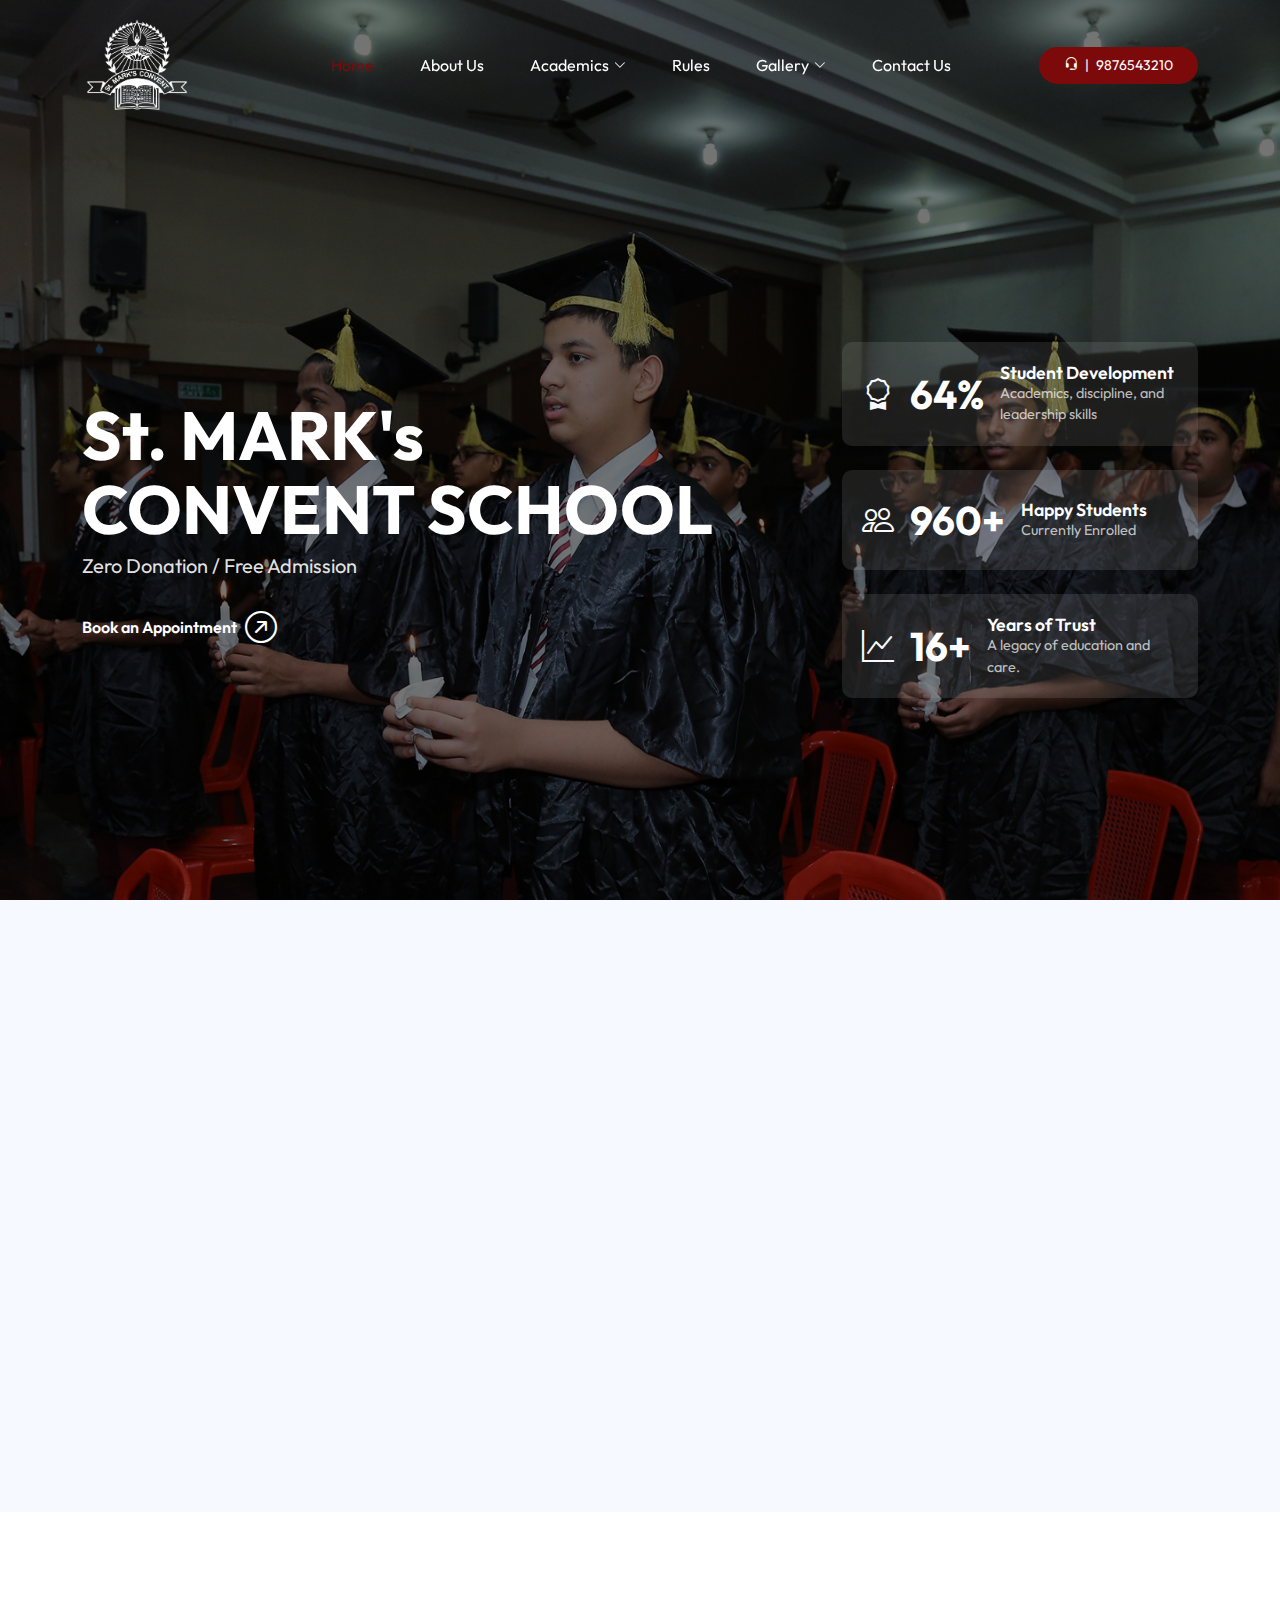
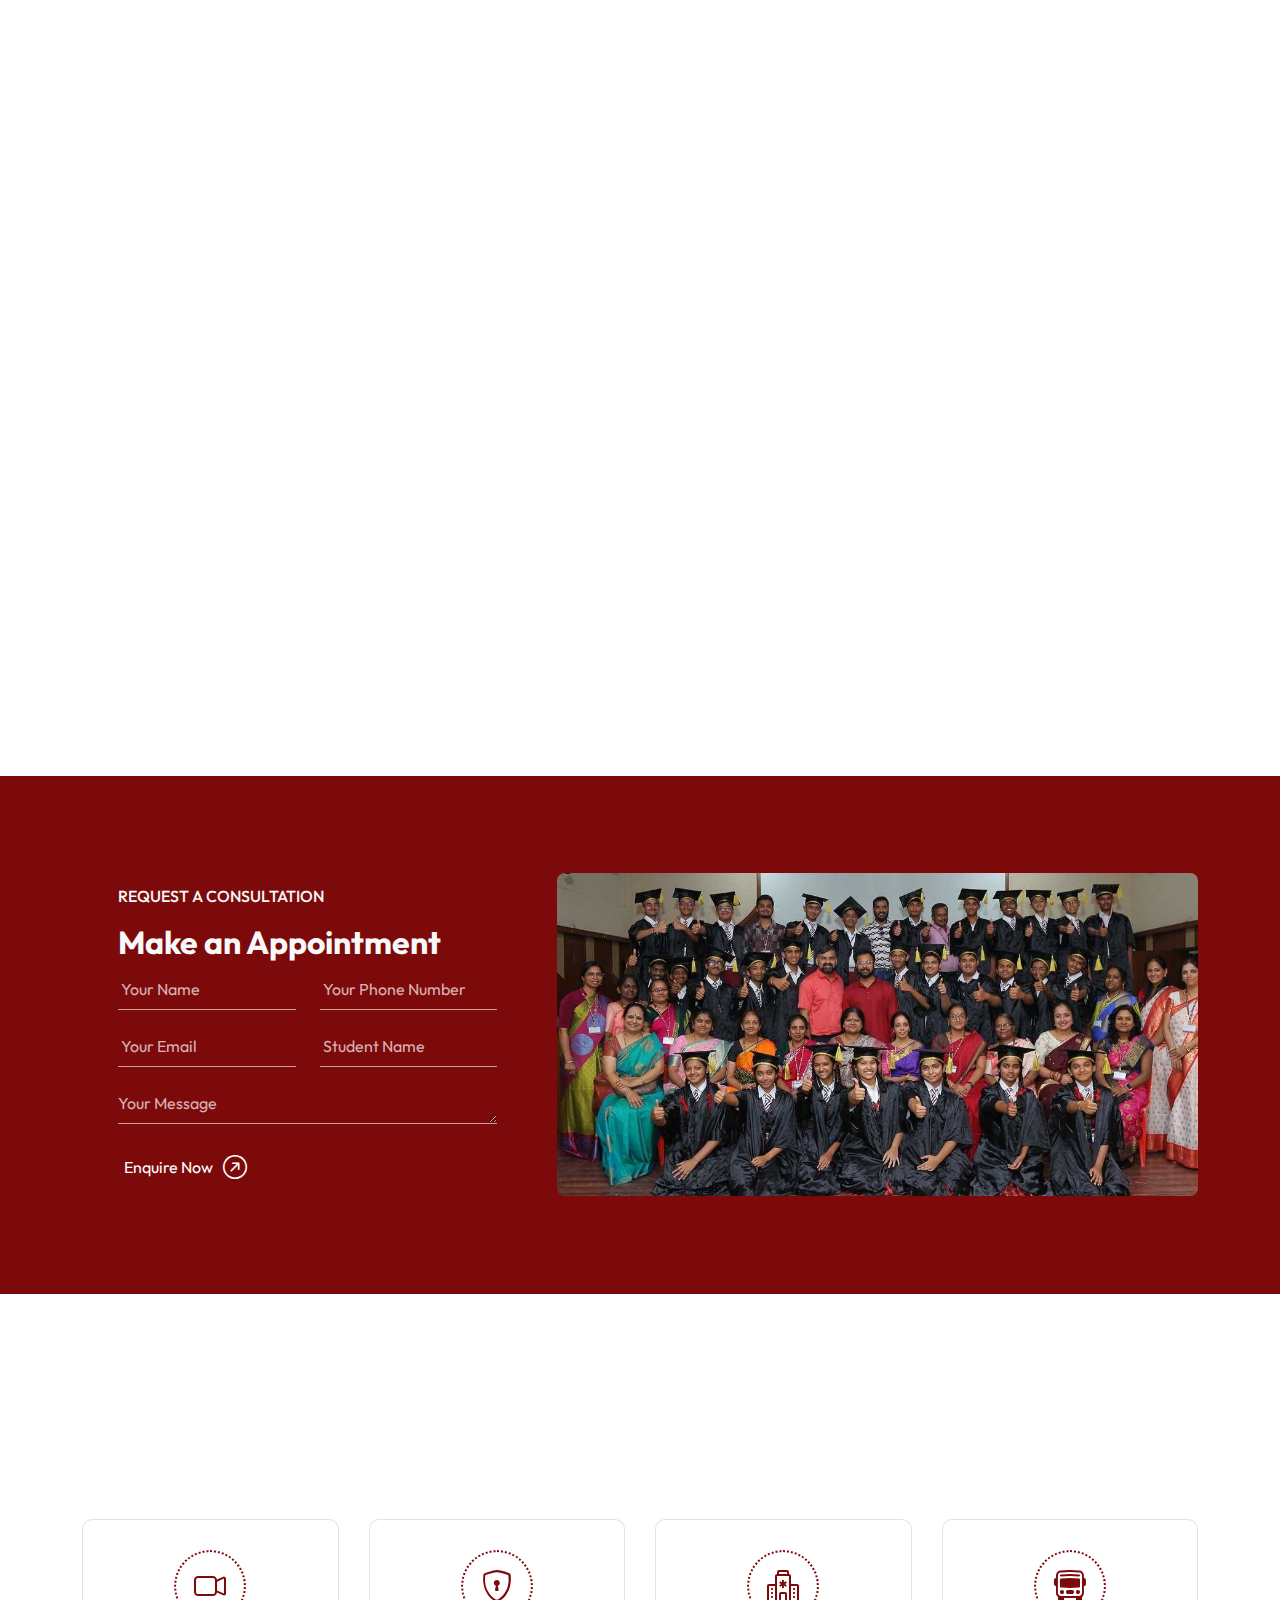
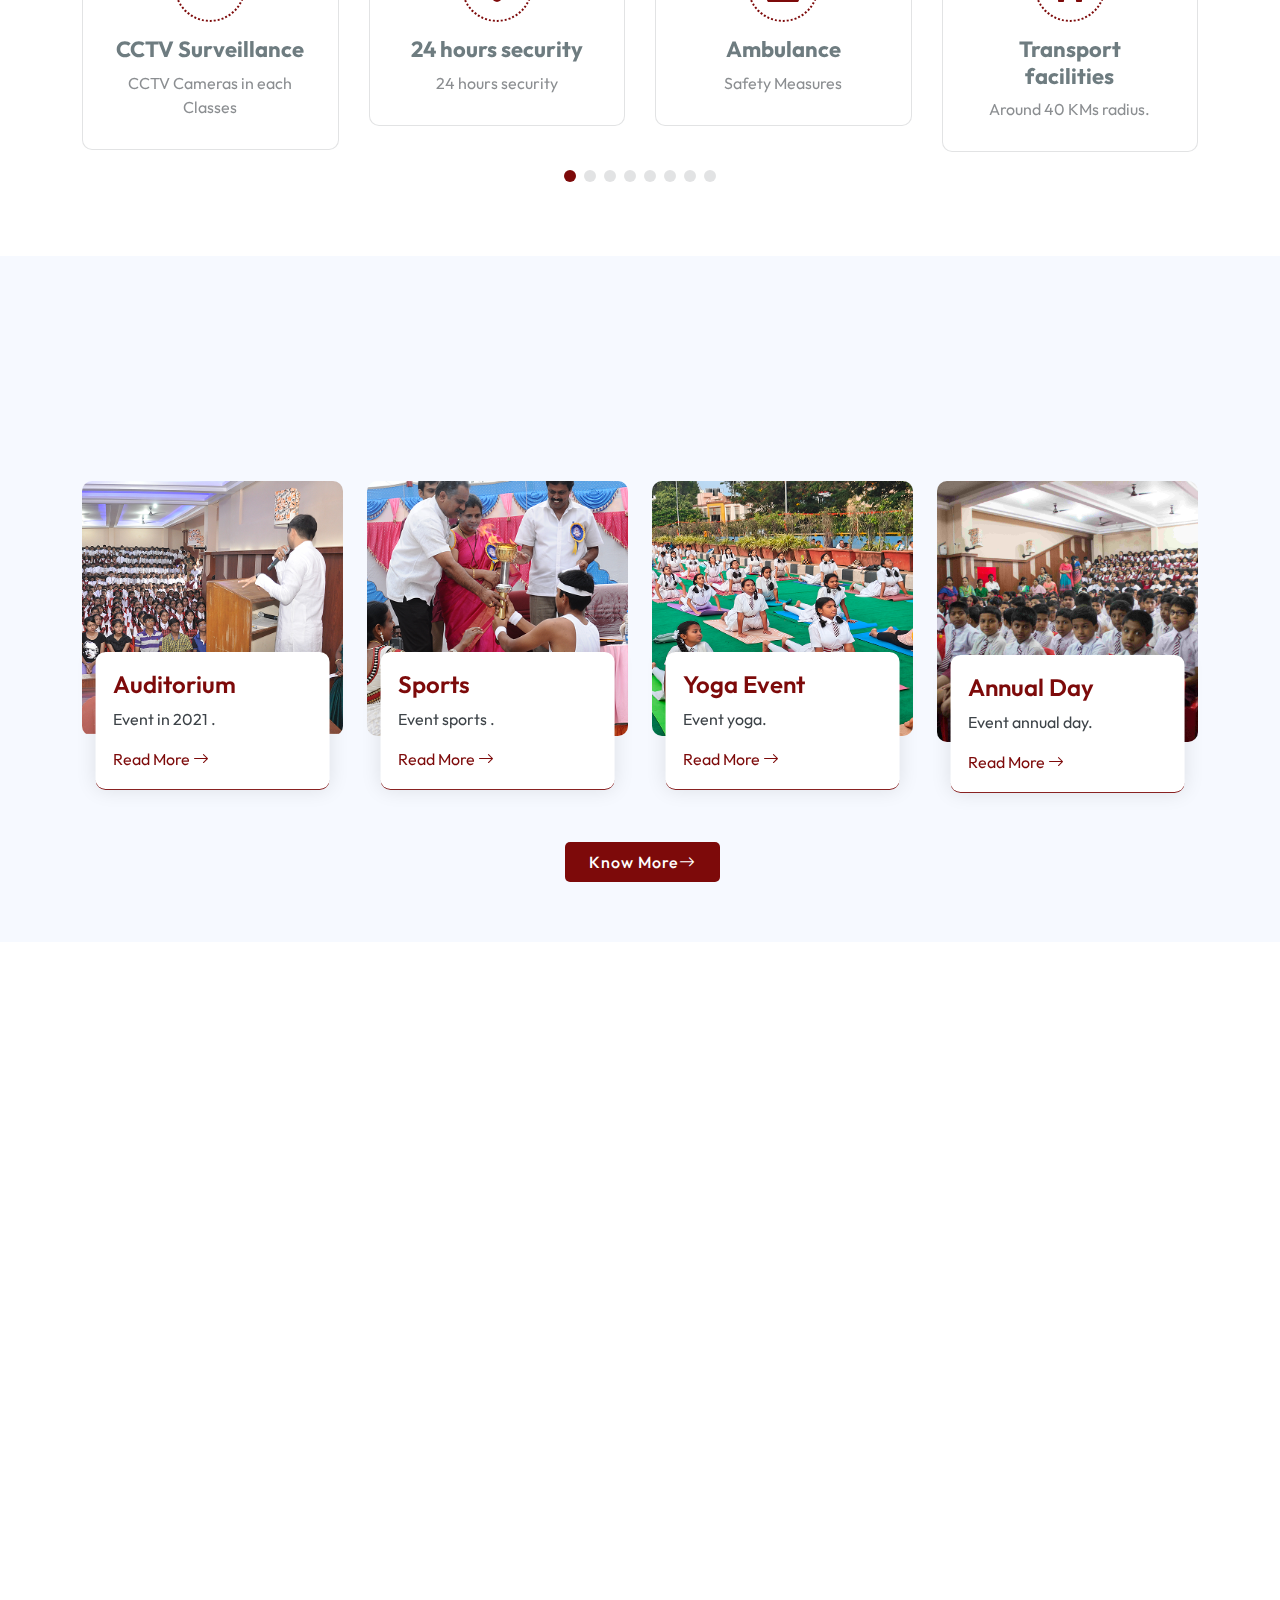
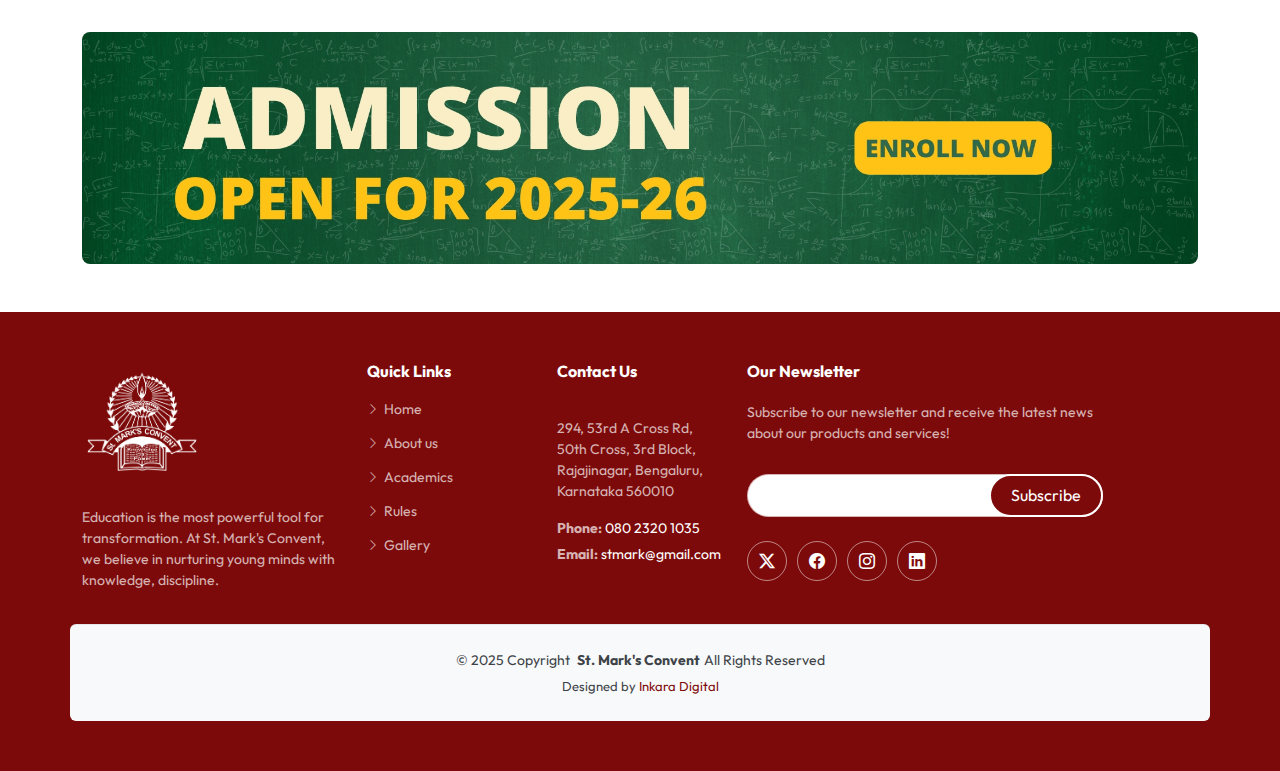
==== commit 25ac7f36: "home change" ====
--- a/index.html
+++ b/index.html
@@ -81,7 +81,7 @@
         <img src="assets/img/banner.jpg" alt="">
       </div>
       <div class="container text-center">
-        <div class="row align-items-center d-none d-md-block">
+        <div class="row align-items-center d-none d-md-flex">
           <div class="col-md-8">
             <div class="d-flex flex-column justify-content-center align-items-start text-start">
               <h1 data-aos="fade-up">St. MARK's <br> <span>CONVENT SCHOOL</span></h1>
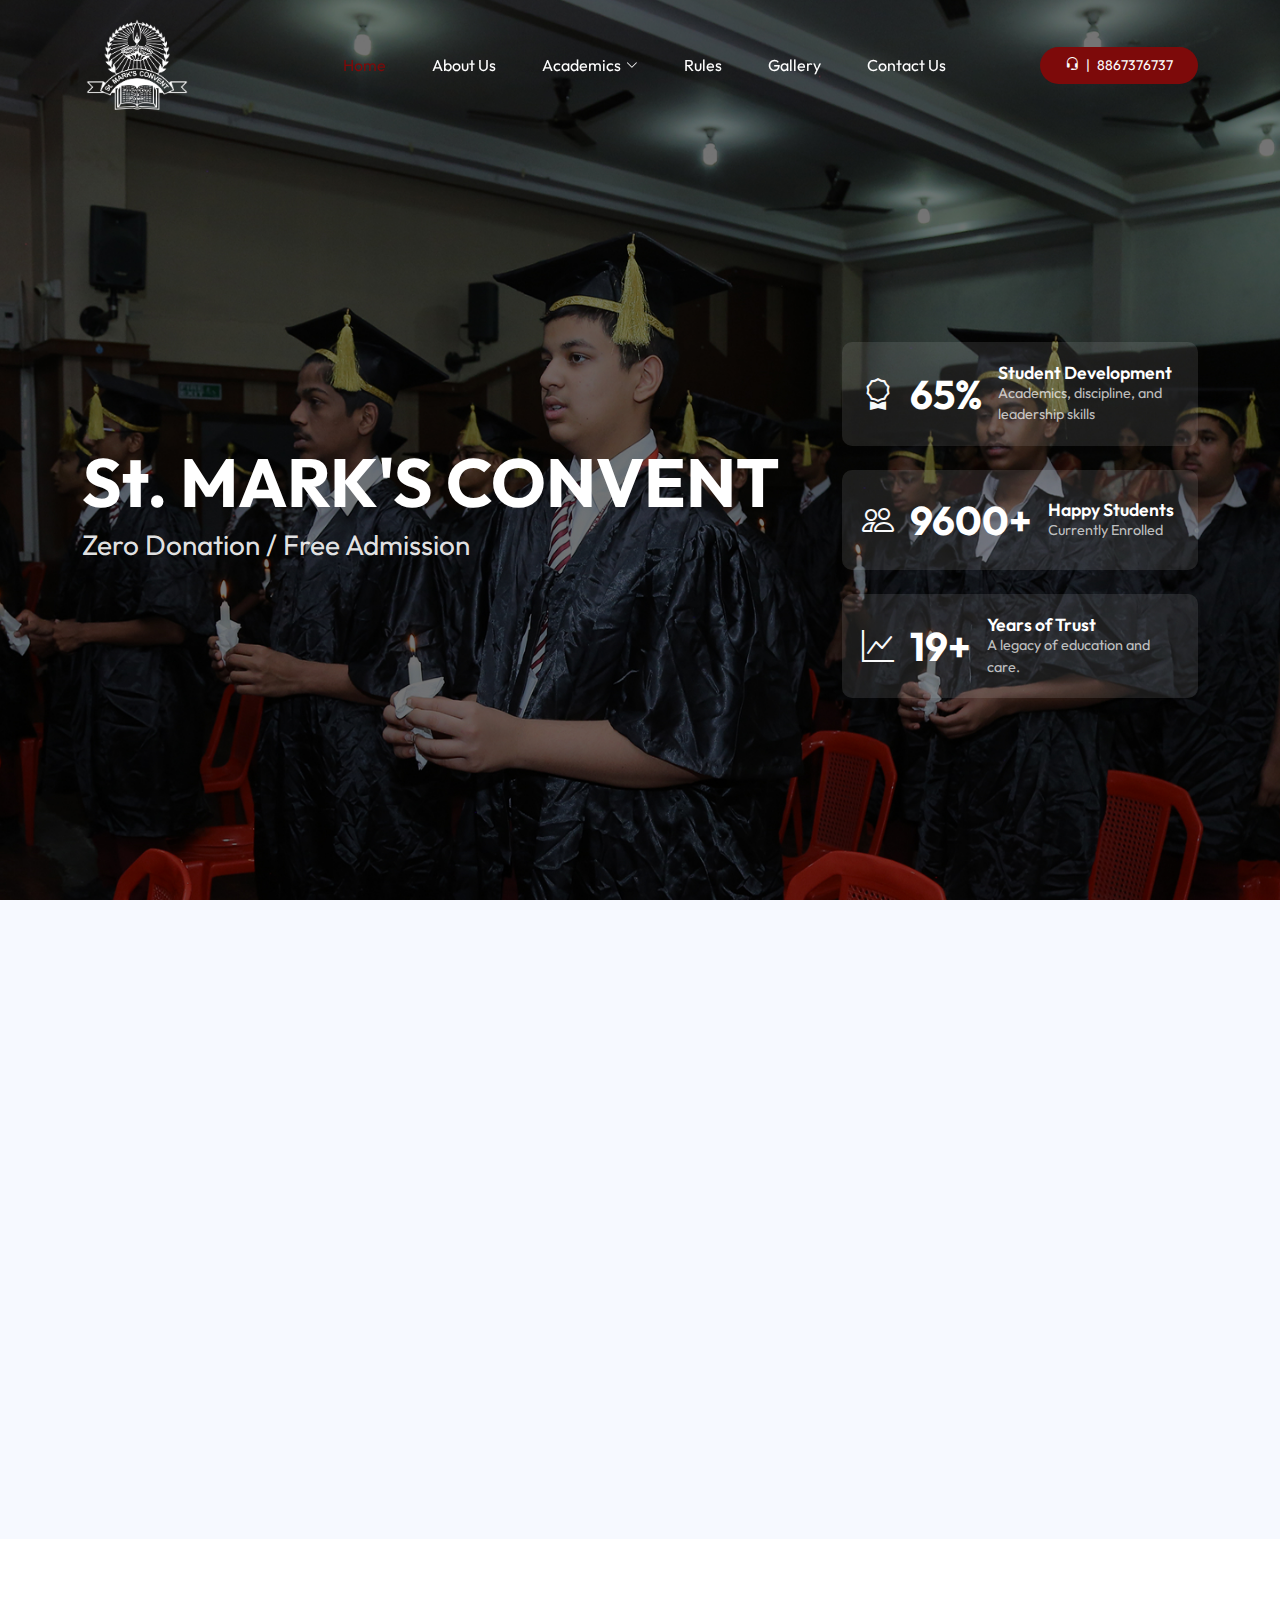
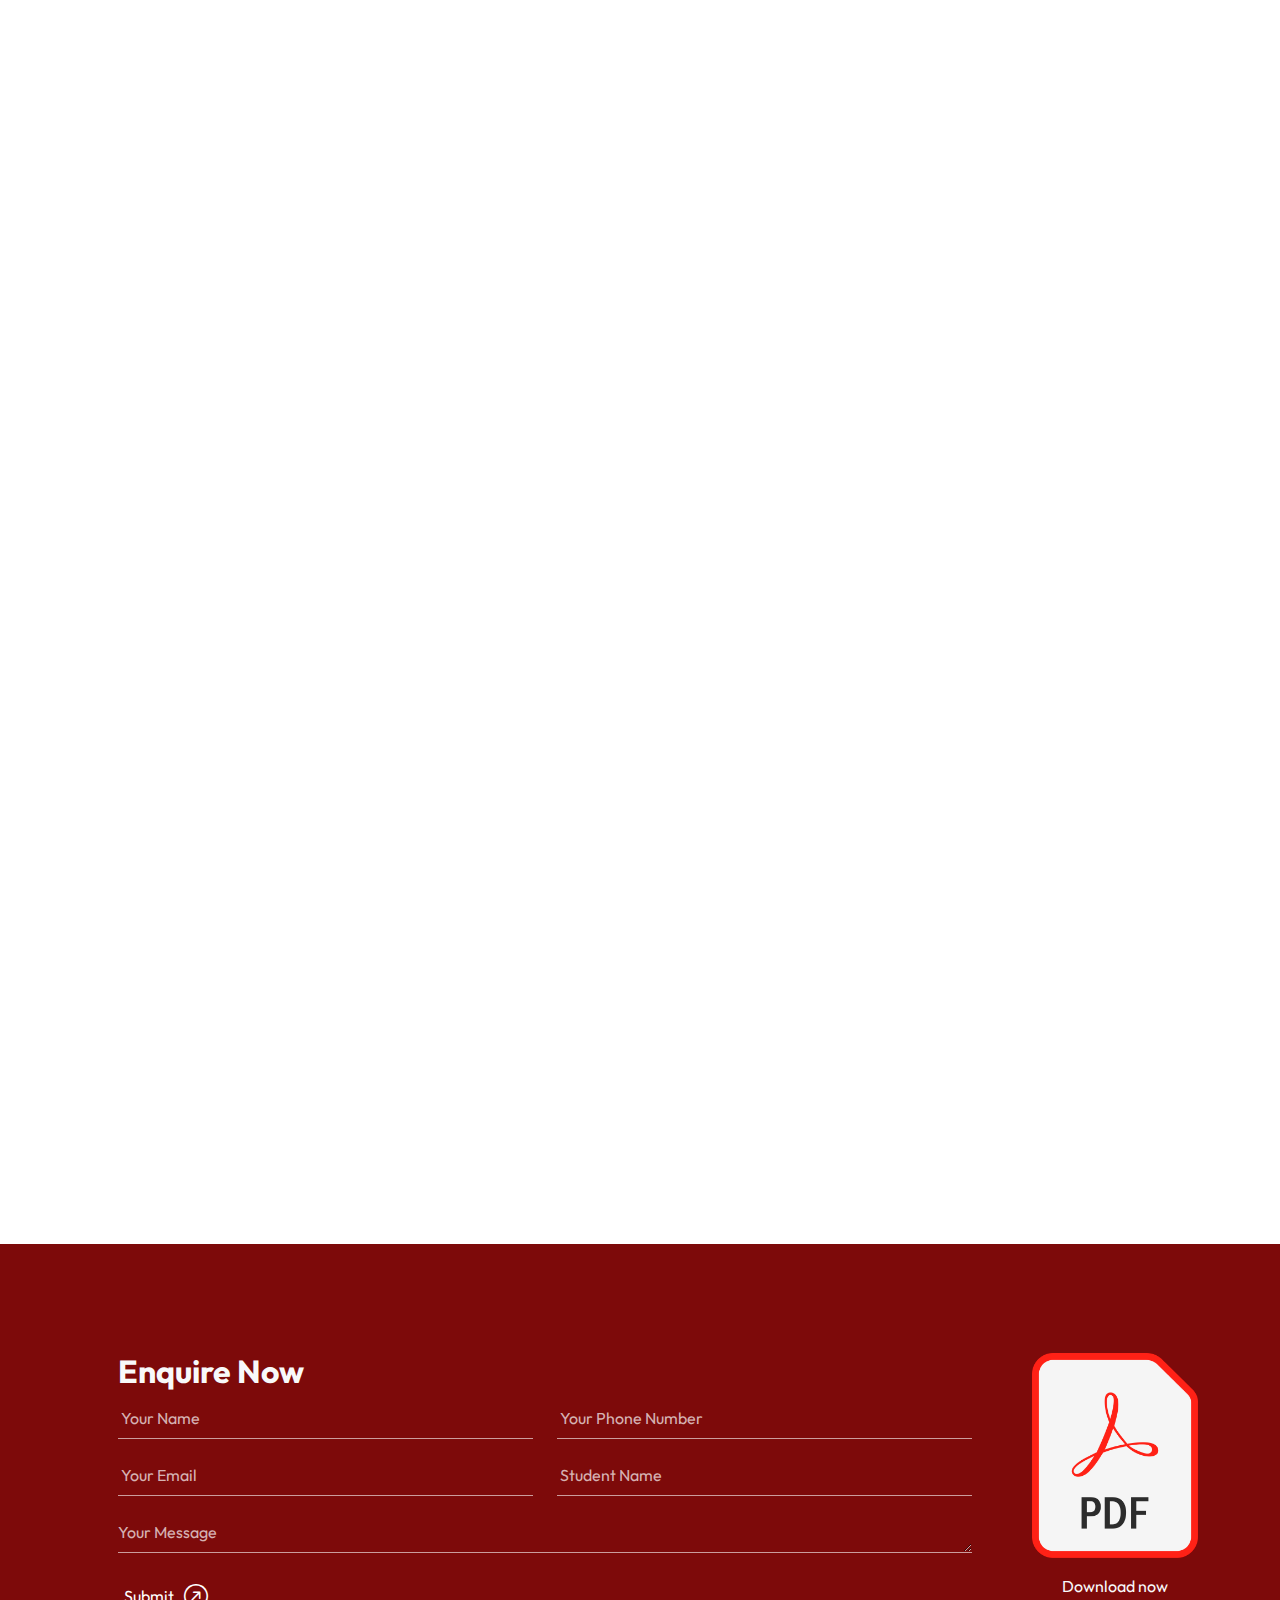
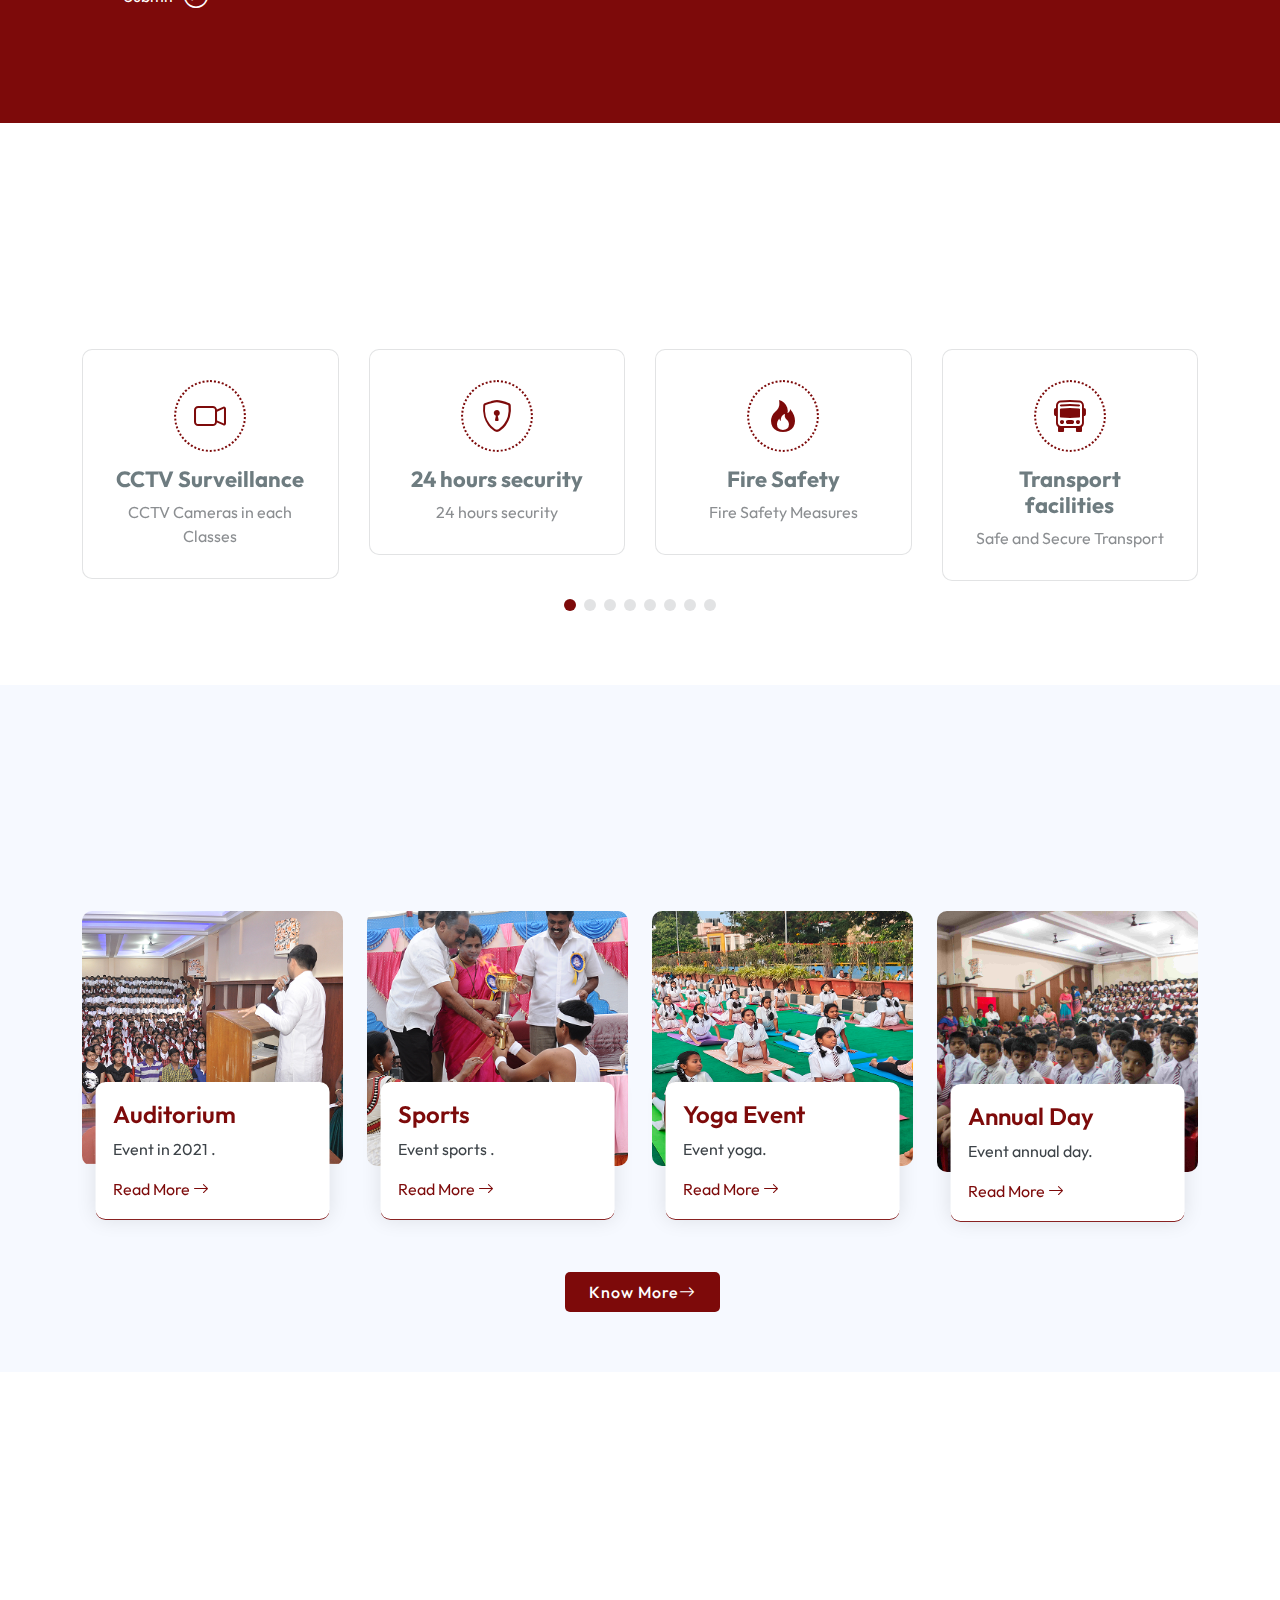
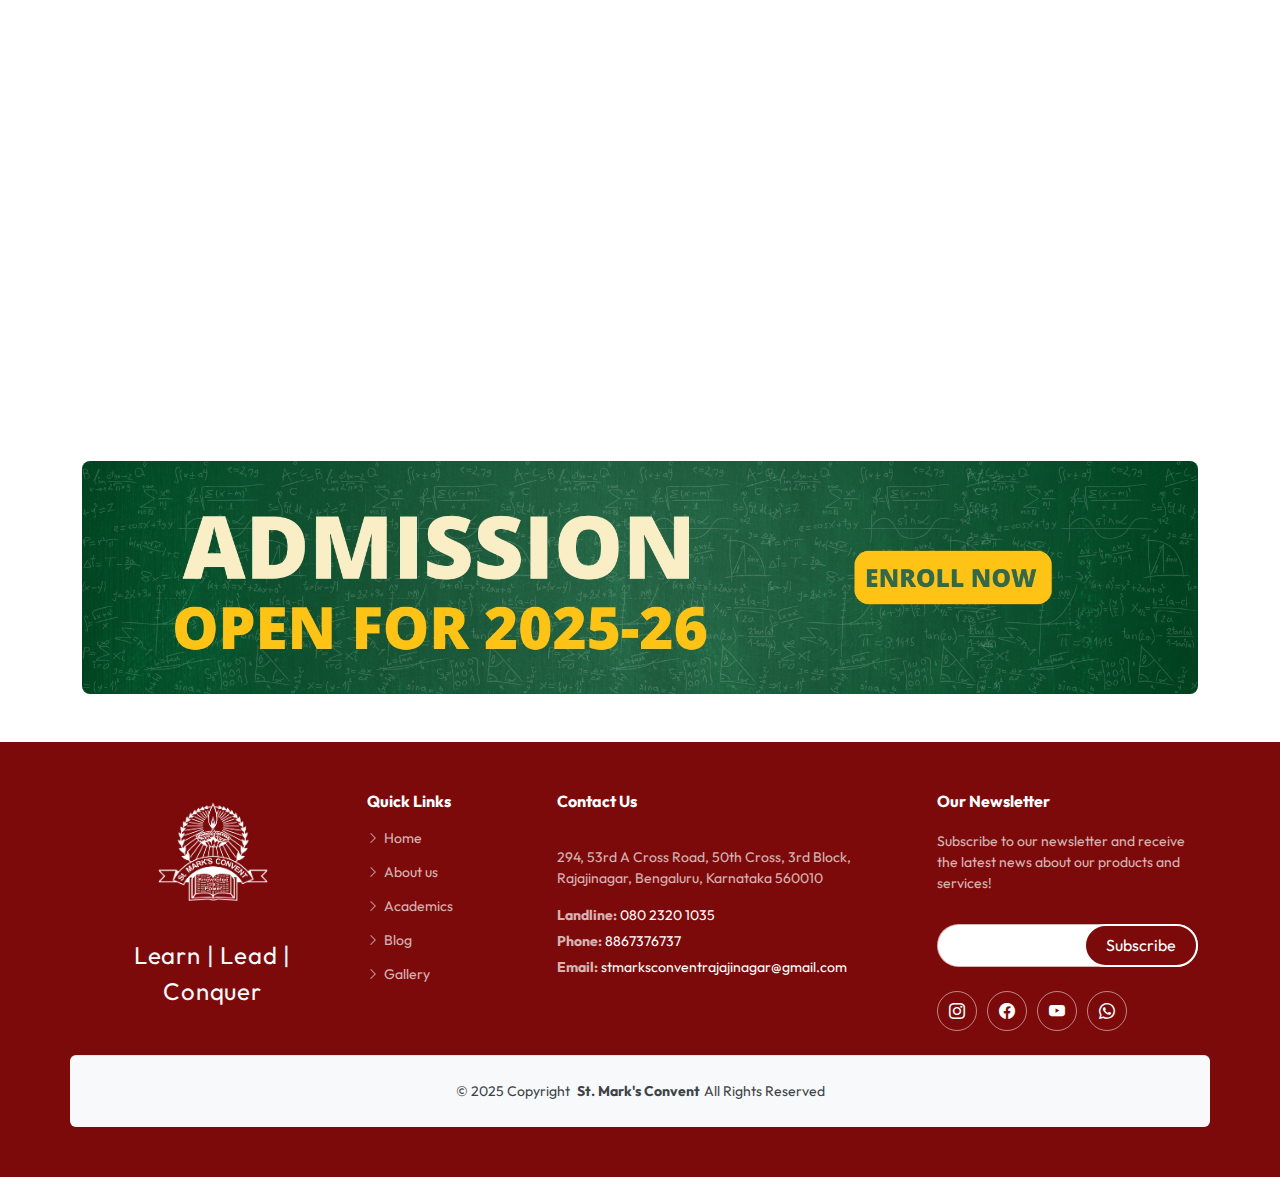
==== commit 689a7b0f: "99.9%" ====
--- a/index.html
+++ b/index.html
@@ -27,7 +27,13 @@
   <!-- Main CSS File -->
   <link href="assets/css/main.css" rel="stylesheet">
 
-
+  <style>
+    @media (max-width: 768px) {
+      .header .logo img {
+        width: 100px !important;
+      }
+    }
+  </style>
 </head>
 
 <body class="index-page">
@@ -54,21 +60,16 @@
             </ul>
           </li>
           <li><a href="rules.html">Rules</a></li>
-          <li class="dropdown"><a href="gallery.html"><span>Gallery</span> <i
-            class="bi bi-chevron-down toggle-dropdown"></i></a>
-        <ul>
-          <li><a href="blog.html">Blogs</a></li>
-
-
-        </ul>
-      </li>
+          <li><a href="gallery.html">Gallery</a></li>
+
+
           <li><a href="contact-us.html">Contact Us</a></li>
         </ul>
         <i class="mobile-nav-toggle d-xl-none bi bi-list"></i>
       </nav>
 
       <a class="btn-getstarted d-none d-md-block" href=""> <i class="bi bi-headset"></i> <span class="mx-1">|</span>
-        9876543210</a>
+        8867376737</a>
 
     </div>
   </header>
@@ -84,13 +85,13 @@
         <div class="row align-items-center d-none d-md-flex">
           <div class="col-md-8">
             <div class="d-flex flex-column justify-content-center align-items-start text-start">
-              <h1 data-aos="fade-up">St. MARK's <br> <span>CONVENT SCHOOL</span></h1>
-              <p data-aos="fade-up" data-aos-delay="100">Zero Donation / Free Admission<br>
+              <h1 data-aos="fade-up">St. MARK'S <span>CONVENT </span></h1>
+              <p class="fs-3" data-aos="fade-up" data-aos-delay="100">Zero Donation / Free Admission<br>
               </p>
-              <div class="d-flex" data-aos="fade-up" data-aos-delay="200">
+              <!-- <div class="d-flex" data-aos="fade-up" data-aos-delay="200">
                 <a href="" class=" btn-watch-video d-flex align-items-center"><span>Book an Appointment</span> <i
                     class="bi bi-arrow-up-right-circle"></i></a>
-              </div>
+              </div> -->
 
             </div>
           </div>
@@ -111,7 +112,7 @@
               <div class="counter-item d-flex align-items-center gap-3">
                 <i class="bi bi-people text-light" style="font-size: 2rem; "></i>
                 <div class="counter-number">
-                  <span class="purecounter" data-purecounter-start="0" data-purecounter-end="1500"
+                  <span class="purecounter" data-purecounter-start="0" data-purecounter-end="15000"
                     data-purecounter-duration="1">0</span>+
                 </div>
                 <div class="counter-text">
@@ -123,7 +124,7 @@
               <div class="counter-item d-flex align-items-center gap-3">
                 <i class="bi bi-graph-up text-light" style="font-size: 2rem; "></i>
                 <div class="counter-number">
-                  <span class="purecounter" data-purecounter-start="0" data-purecounter-end="25"
+                  <span class="purecounter" data-purecounter-start="0" data-purecounter-end="30"
                     data-purecounter-duration="1">0</span>+
                 </div>
                 <div class="counter-text">
@@ -166,22 +167,18 @@
 
           </div>
           <div class="col-lg-6 content" data-aos="fade-up" data-aos-delay="200">
-            <p class="who-we-are">About &nbsp;us</p>
+            <p class="who-we-are">Welcome Message</p>
             <h3>Empowering Young Minds Through Excellence! </h3>
             <p>
               At St. Mark's Convent, we believe in nurturing young minds through educational excellence and holistic
               development. Our goal is to shape confident thinkers, compassionate leaders, and lifelong learners. </p>
-            <ul>
-              <li><i class="bi bi-check-circle"></i> <span>Delivering a rigorous academic curriculum with innovative
-                  teaching methods.</span></li>
-              <li><i class="bi bi-check-circle"></i> <span>Instilling strong ethical values and social
-                  responsibility.</span></li>
-              <li><i class="bi bi-check-circle"></i> <span>Developing independent thinkers and compassionate
-                  leaders.</span></li>
-
-
-            </ul>
-            <a href="#" class="read-more"><span>Know More</span><i class="bi bi-arrow-right"></i></a>
+            <p>With a strong academic foundation, innovative learning methods, and values-driven education, we equip
+              students to excel in an ever-evolving world. Beyond academics, we foster creativity, resilience, and
+              leadership, ensuring they grow into individuals who make a difference.</p>
+            <p>Join us in this journey of growth, learning, and empowerment.</p>
+            <p>
+              Welcome to St. Mark’s Convent!</p>
+            <a href="about-us.html" class="read-more"><span>Know More</span><i class="bi bi-arrow-right"></i></a>
           </div>
 
 
@@ -225,14 +222,14 @@
           </div>
           <div class="col-md-3" data-aos="fade-up" data-aos-delay="500">
             <div class="activity-img">
-              <img src="assets/img/activities/event.jpg" class="img-fluid" alt="">
-              <p>Events</p>
+              <img src="assets/img/activities/abacus.jpg" class="img-fluid" alt="">
+              <p>Abacus</p>
             </div>
           </div>
           <div class="col-md-3" data-aos="fade-up" data-aos-delay="600">
             <div class="activity-img">
-              <img src="assets/img/activities/republic.jpg" class="img-fluid" alt="">
-              <p>Republic Day</p>
+              <img src="assets/img/activities/karate.jpeg" class="img-fluid" alt="">
+              <p>Karate</p>
             </div>
           </div>
           <div class="col-md-6" data-aos="fade-up" data-aos-delay="700">
@@ -260,14 +257,31 @@
     </section>
 
 
+    <div class="container section">
+      <div class="row">
+        <div class="col-md-6" data-aos="fade-up" data-aos-delay="100">
+          <iframe width="100%" height="315" src="https://www.youtube.com/embed/1IWX0OsrWdg?si=9jidCC63IXiCF5dy"
+            title="YouTube video player" frameborder="0"
+            allow="accelerometer; autoplay; clipboard-write; encrypted-media; gyroscope; picture-in-picture; web-share"
+            referrerpolicy="strict-origin-when-cross-origin" allowfullscreen></iframe>
+        </div>
+        <div class="col-md-6" data-aos="fade-up" data-aos-delay="100">
+          <iframe width="100%" height="315" src="https://www.youtube.com/embed/OrMNW4tkjII?si=jbiqWYgMF2KUsCDm"
+            title="YouTube video player" frameborder="0"
+            allow="accelerometer; autoplay; clipboard-write; encrypted-media; gyroscope; picture-in-picture; web-share"
+            referrerpolicy="strict-origin-when-cross-origin" allowfullscreen></iframe>
+        </div>
+
+      </div>
+    </div>
     <!-- Enquiry Section -->
     <section id="enquiry" class="section about enquiry">
       <div class="container">
         <div class="row align-items-center">
           <!-- Left Column: Form -->
-          <div class="col-md-5 content enquiry-form d-flex flex-column justify-content-center p-5 text-white">
-            <p class="who-we-are text-light">Request a Consultation</p>
-            <h3 class="text-light">Make an Appointment</h3>
+          <div class="col-md-10 content enquiry-form d-flex flex-column justify-content-center p-5 text-white">
+            <!-- <p class="who-we-are text-light">Request a Consultation</p> -->
+            <h3 class="text-light">Enquire Now </h3>
             <form>
               <div class="row">
                 <div class="col-6">
@@ -298,14 +312,17 @@
                 <textarea class="form-control" id="message" rows="1" placeholder="Your message"></textarea>
               </div>
               <div class="d-flex">
-                <button type="submit" class=" btn-watch-video d-flex align-items-center"><span>Enquire Now</span> <i
+                <button type="submit" class=" btn-watch-video d-flex align-items-center"><span>Submit</span> <i
                     class="bi bi-arrow-up-right-circle"></i></button>
               </div>
             </form>
           </div>
 
-          <div class="col-md-7">
-            <img src="assets/img/enquiry.jpg" class="img-fluid rounded-3" alt="">
+          <div class="col-md-2 text-center">
+            <a href="" target="_blank">
+              <img src="assets/img/PDF_file_icon.svg.webp" class="img-fluid rounded-3" alt="">
+              <p class="text-light mt-3">Download now</p>
+            </a>
           </div>
 
         </div>
@@ -331,7 +348,7 @@
                 <div>
                   <h3>CCTV Surveillance</h3>
                   <p>CCTV Cameras in each Classes </p>
-                  
+
                 </div>
               </div>
             </div>
@@ -343,7 +360,7 @@
                 <div>
                   <h3>24 hours security</h3>
                   <p>24 hours security </p>
-                  
+
                 </div>
               </div>
             </div>
@@ -351,11 +368,11 @@
             <!-- Slide 3 -->
             <div class="swiper-slide">
               <div class="service-item item-cyan position-relative">
-                <i class="bi bi-hospital icon"></i>
+                <i class="bi bi-fire icon"></i>
                 <div>
-                  <h3>Ambulance </h3>
-                  <p>Safety Measures </p>
-                  
+                  <h3>Fire Safety </h3>
+                  <p>Fire Safety Measures </p>
+
                 </div>
               </div>
             </div>
@@ -366,8 +383,8 @@
                 <i class="bi bi-bus-front icon"></i>
                 <div>
                   <h3>Transport facilities </h3>
-                  <p>Around 40 KMs radius. </p>
-                  
+                  <p>Safe and Secure Transport</p>
+
                 </div>
               </div>
             </div>
@@ -377,7 +394,7 @@
                 <div>
                   <h3>Smart Classrooms</h3>
                   <p>Interactive digital learning.</p>
-                  
+
                 </div>
               </div>
             </div>
@@ -388,7 +405,7 @@
                 <div>
                   <h3>Advanced Labs</h3>
                   <p>Equipped Computer labs.</p>
-                  
+
                 </div>
               </div>
             </div>
@@ -399,7 +416,7 @@
                 <div>
                   <h3>Library & E-Resources</h3>
                   <p>Books and digital content.</p>
-                  
+
                 </div>
               </div>
             </div>
@@ -410,7 +427,7 @@
                 <div>
                   <h3>Sports & Fitness</h3>
                   <p>Playgrounds and indoor sports.</p>
-                  
+
                 </div>
               </div>
             </div>
@@ -443,7 +460,8 @@
               <div class="blog-item">
                 <h3>Auditorium</h3>
                 <p>Event in 2021 .</p>
-                <a href="blog-details.html" class="read-more stretched-link">Read More <i class="bi bi-arrow-right"></i></a>
+                <a href="blog-details.html" class="read-more stretched-link">Read More <i
+                    class="bi bi-arrow-right"></i></a>
               </div>
             </div>
           </div>
@@ -454,7 +472,8 @@
               <div class="blog-item">
                 <h3>Sports </h3>
                 <p>Event sports .</p>
-                <a href="blog-details.html" class="read-more stretched-link">Read More <i class="bi bi-arrow-right"></i></a>
+                <a href="blog-details.html" class="read-more stretched-link">Read More <i
+                    class="bi bi-arrow-right"></i></a>
               </div>
             </div>
           </div>
@@ -465,7 +484,8 @@
               <div class="blog-item">
                 <h3>Yoga Event</h3>
                 <p>Event yoga.</p>
-                <a href="blog-details.html" class="read-more stretched-link">Read More <i class="bi bi-arrow-right"></i></a>
+                <a href="blog-details.html" class="read-more stretched-link">Read More <i
+                    class="bi bi-arrow-right"></i></a>
               </div>
             </div>
           </div>
@@ -476,7 +496,8 @@
               <div class="blog-item">
                 <h3>Annual Day</h3>
                 <p>Event annual day.</p>
-                <a href="blog-details.html" class="read-more stretched-link">Read More <i class="bi bi-arrow-right"></i></a>
+                <a href="blog-details.html" class="read-more stretched-link">Read More <i
+                    class="bi bi-arrow-right"></i></a>
               </div>
             </div>
           </div>
@@ -498,7 +519,7 @@
       <!-- Section Title -->
       <div class="container section-title" data-aos="fade-up">
         <h2>OUR TESTIMONIALS</h2>
-        <p>What Students are Saying!</p>
+        <p>What People are Saying!</p>
       </div><!-- End Section Title -->
 
       <div class="container" data-aos="fade-up" data-aos-delay="100">
@@ -631,43 +652,43 @@
 
     <div class="container footer-top">
       <div class="row gy-4">
-        <div class="col-md-3 footer-about">
+        <div class="col-md-3 footer-about text-center">
           <a href="index.html" class="logo d-flex align-items-center">
-            <img src="assets/img/logow.png" alt="" class="">
+            <img src="assets/img/logow.png" class="mx-auto" alt="" class="">
           </a>
-          <div class="footer-contact ">
-            <p class="text-justify">Education is the most powerful tool for transformation. At St. Mark's Convent, we
-              believe in nurturing
-              young minds with knowledge, discipline.</p>
-
-          </div>
-
-        </div>
-
-        <div class="col-lg-2 col-md-3 footer-links">
+          <div class="footer-contact  learn">
+            <p class="text-justify text-light ">Learn | Lead | Conquer</p>
+
+          </div>
+
+        </div>
+
+        <div class="col-md-2  footer-links">
           <h4>Quick Links</h4>
           <ul>
             <li><a href="index.html"><i class="bi bi-chevron-right"></i> Home</a></li>
             <li><a href="about-us.html"><i class="bi bi-chevron-right"></i> About us</a></li>
             <li><a href="academics.html"><i class="bi bi-chevron-right"></i> Academics</a></li>
-            <li><a href="rules.html"><i class="bi bi-chevron-right"></i> Rules</a></li>
+            <li><a href="blog.html"><i class="bi bi-chevron-right"></i> Blog</a></li>
             <li><a href="gallery.html"><i class="bi bi-chevron-right"></i> Gallery</a></li>
           </ul>
         </div>
 
-        <div class="col-lg-2 col-md-3 footer-links">
+        <div class="col-lg-4  footer-links">
           <h4>Contact Us</h4>
           <div class="footer-contact pt-3">
-            <p>294, 53rd A Cross Rd, 50th Cross, 3rd Block, Rajajinagar, Bengaluru, Karnataka 560010</p>
-            <p class="mt-3"><strong>Phone:</strong> <span><a href="tel:+08023201035"
-                  class="text-white text-decoration-none">080 2320 1035</a></span></p>
-            <p><strong>Email:</strong> <span><a href="mailto:stmarksconvent@gmail.com"
-                  class="text-white text-decoration-none">stmark@gmail.com</a></span></p>
-          </div>
-
-        </div>
-
-        <div class="col-lg-4 col-md-12 footer-newsletter">
+            <p>294, 53rd A Cross Road, 50th Cross, 3rd Block, Rajajinagar, Bengaluru, Karnataka 560010</p>
+            <p class="mt-3"><strong>Landline:</strong> <span><a href="tel:080 2320 1035"
+                  class="text-white text-decoration-none">080 2320 1035 </a></span></p>
+            <p><strong>Phone:</strong> <span><a href="tel:+918867376737"
+                  class="text-white text-decoration-none">8867376737 </a></span></p>
+            <p><strong>Email:</strong> <span><a href="mailto:stmarksconventrajajinagar@gmail.com"
+                  class="text-white text-decoration-none">stmarksconventrajajinagar@gmail.com</a></span></p>
+          </div>
+
+        </div>
+
+        <div class="col-lg-3 col-md-12 footer-newsletter">
           <h4>Our Newsletter</h4>
           <p>Subscribe to our newsletter and receive the latest news about our products and services!</p>
           <form action="" method="post" class="php-email-form">
@@ -677,10 +698,12 @@
             <div class="sent-message">Your subscription request has been sent. Thank you!</div>
           </form>
           <div class="social-links d-flex mt-4">
-            <a href=""><i class="bi bi-twitter-x"></i></a>
-            <a href=""><i class="bi bi-facebook"></i></a>
-            <a href=""><i class="bi bi-instagram"></i></a>
-            <a href=""><i class="bi bi-linkedin"></i></a>
+            <a target="_blank" href="https://www.instagram.com/smcrajajinagar/profilecard/?igsh=eHE4cGhpYm5yb2F1"><i
+                class="bi bi-instagram"></i></a>
+            <a target="_blank" href="https://www.facebook.com/stmarksconventrajajinagarbangalore"><i
+                class="bi bi-facebook"></i></a>
+            <a target="_blank" href="https://www.youtube.com/@st.marksconvent4678"><i class="bi bi-youtube"></i></a>
+            <a target="_blank" href="https://wa.me/8867376737"><i class="bi bi-whatsapp"></i></a>
           </div>
         </div>
 
@@ -690,10 +713,7 @@
     <div class="container copyright text-center mt-4 bg-light rounded">
       <p>© 2025<span> Copyright</span> <strong class="px-1 sitename">St. Mark's Convent</strong><span>All Rights
           Reserved</span></p>
-      <div class="credits">
-
-        Designed by <a href="https://inkaradigital.com/" target="_blank">Inkara Digital</a>
-      </div>
+
     </div>
 
   </footer>
--- a/assets/css/main.css
+++ b/assets/css/main.css
@@ -2326,7 +2326,7 @@
   transform: scale(1.05) !important;
 }
 
-.features-2 .feature-item .feature-icon {
+ .feature-icon {
   width: 60px;
   height: 60px;
   display: flex;
@@ -3247,4 +3247,8 @@
   padding-left: 5px;
   color: color-mix(in srgb, var(--default-color), transparent 60%);
   font-size: 14px;
+}
+.learn p{
+  font-size: 24px !important;
+  letter-spacing: 0.8px !important;
 }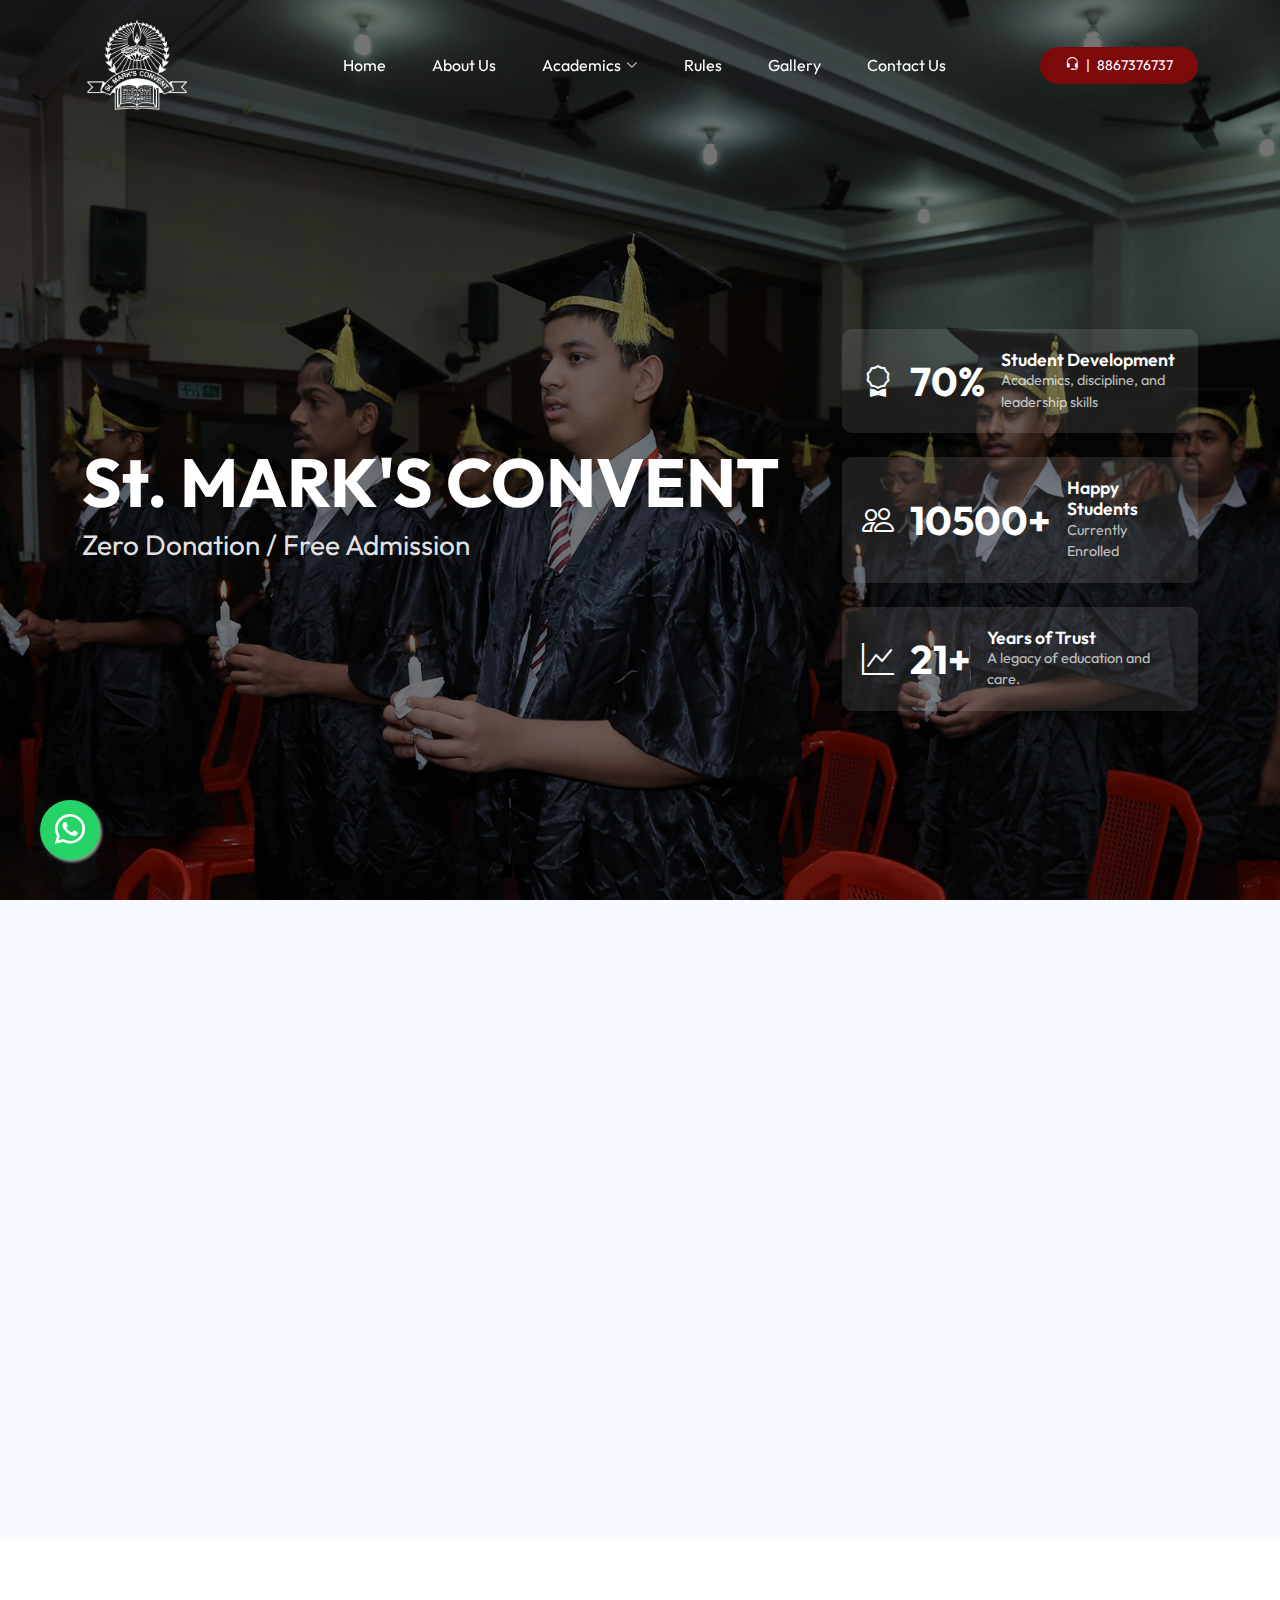
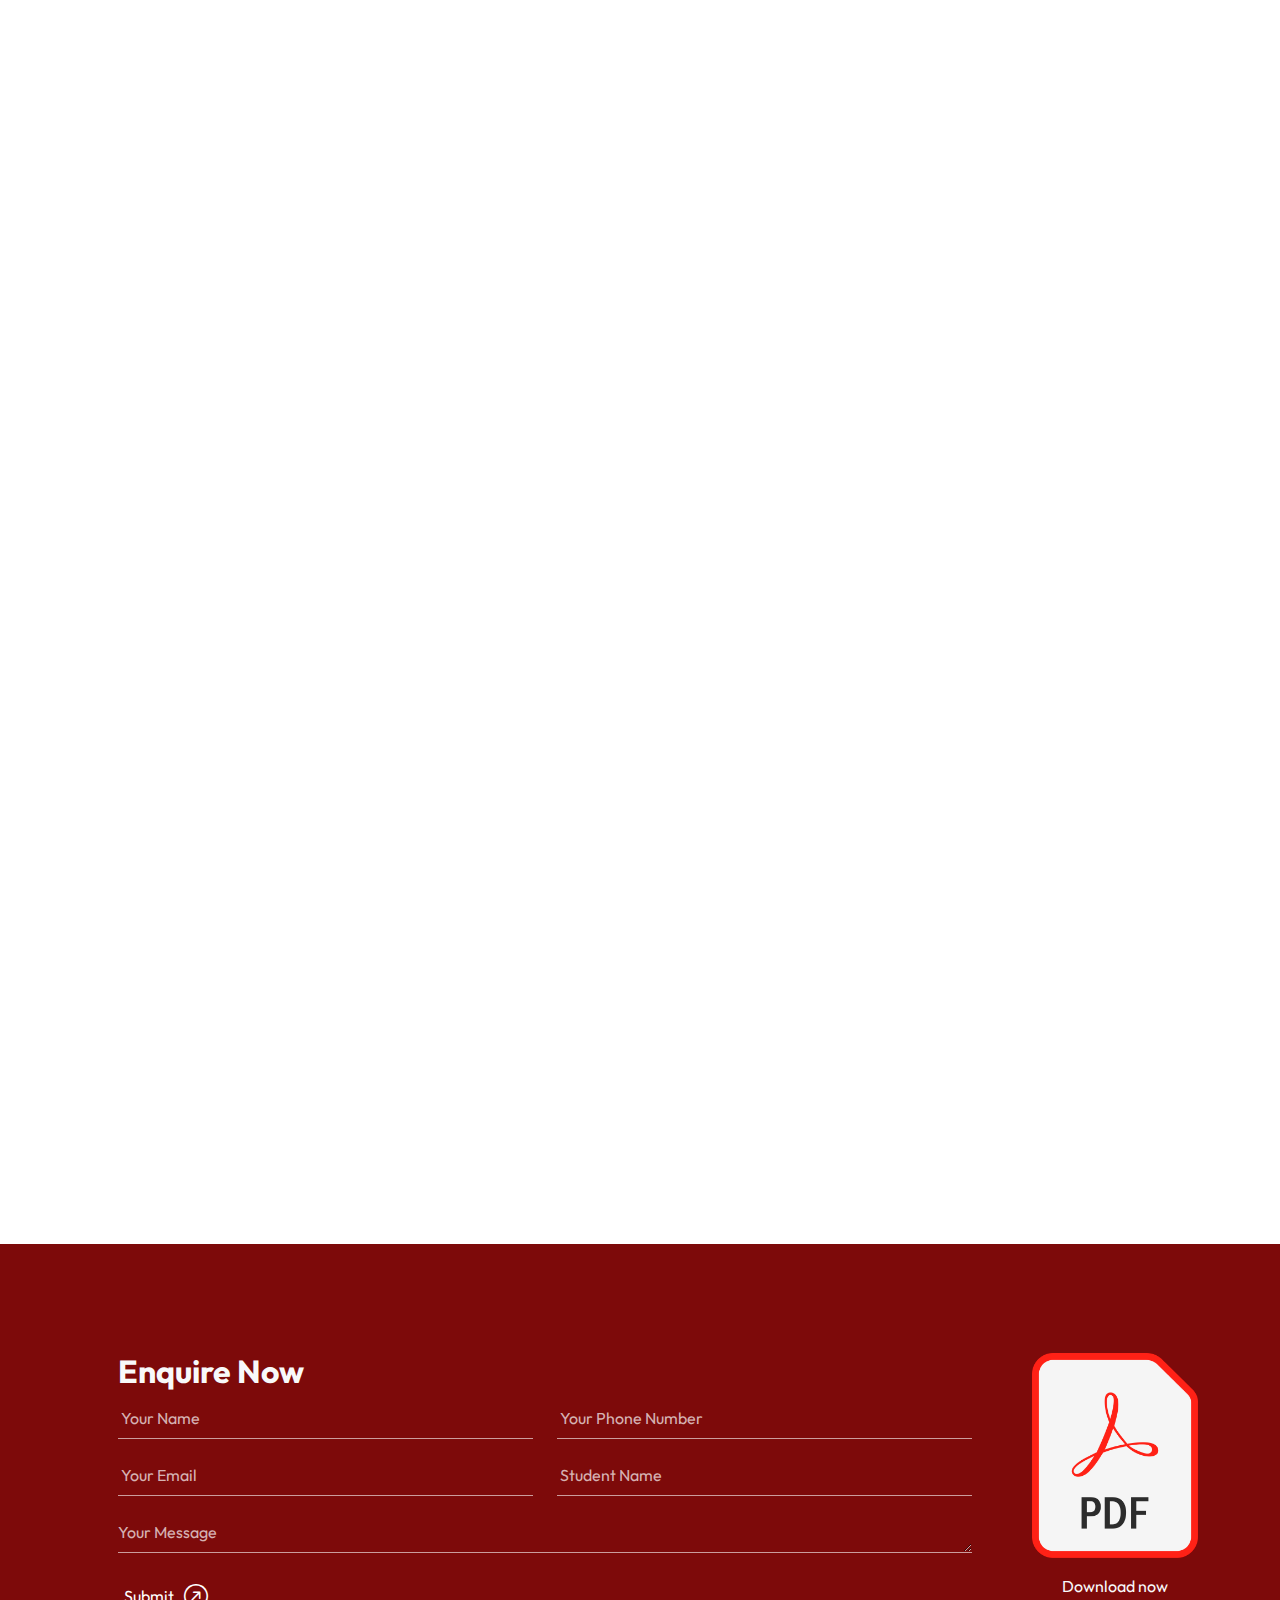
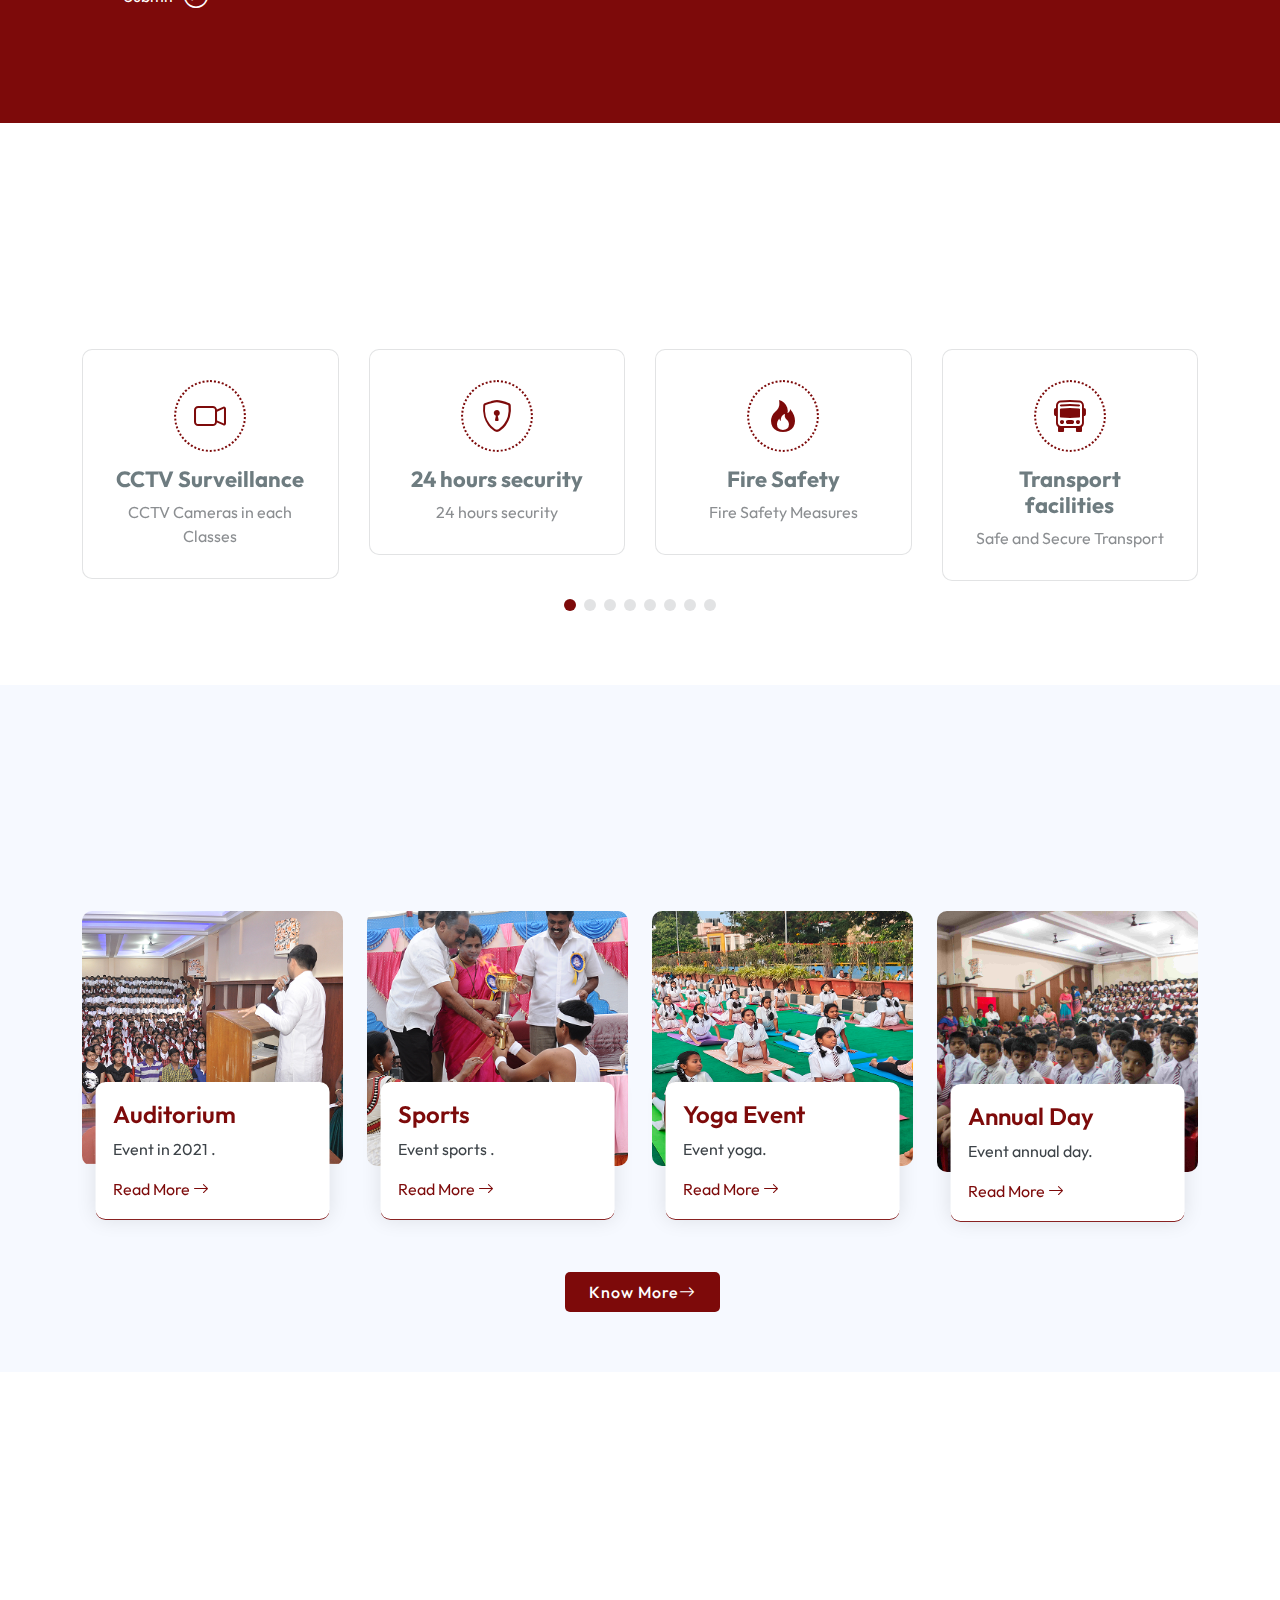
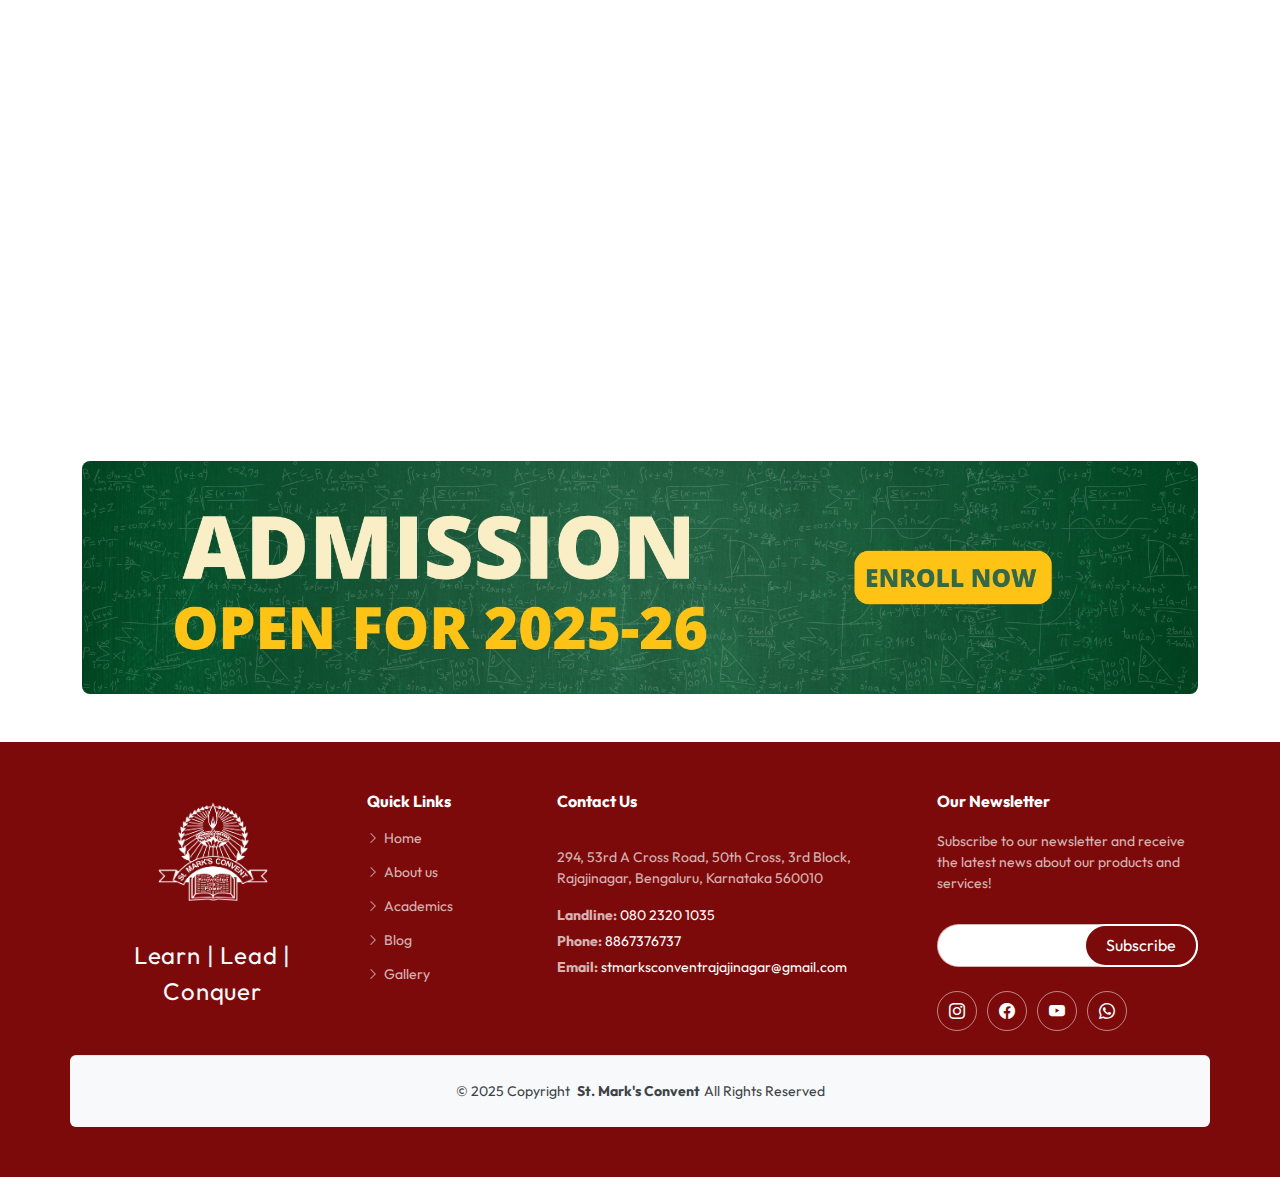
==== commit 5d781c04: "100%" ====
--- a/index.html
+++ b/index.html
@@ -282,7 +282,7 @@
           <div class="col-md-10 content enquiry-form d-flex flex-column justify-content-center p-5 text-white">
             <!-- <p class="who-we-are text-light">Request a Consultation</p> -->
             <h3 class="text-light">Enquire Now </h3>
-            <form>
+            <form action="enquire.php" method="post">
               <div class="row">
                 <div class="col-6">
                   <div class="mb-3">
@@ -316,6 +316,7 @@
                     class="bi bi-arrow-up-right-circle"></i></button>
               </div>
             </form>
+            <div id="status"></div>
           </div>
 
           <div class="col-md-2 text-center">
@@ -739,7 +740,9 @@
       </div>
     </div>
   </div>
-
+  <a href="https://api.whatsapp.com/send?phone=8867376737&text=Hello%2C%20I%20need%20more%20information%20about%20St.%20Mark's%20Convent." class="float" target="_blank">
+    <i class="bi bi-whatsapp my-float"></i>
+    </a>
   <!-- Vendor JS Files -->
   <script src="assets/vendor/bootstrap/js/bootstrap.bundle.min.js"></script>
   <script src="assets/vendor/php-email-form/validate.js"></script>
@@ -789,7 +792,14 @@
     });
 
   </script>
-
-</body>
+  <script>
+    if (window.location.search.includes('status=success')) {
+      alert('Message sent successfully!');
+    } else if (window.location.search.includes('status=failed')) {
+      alert('Failed to send message. Please try again.');
+    } else if (window.location.search.includes('status=error')) {
+      alert('Failed to send message. Please try again.');
+    }
+  </script>
 
 </html>--- a/assets/css/main.css
+++ b/assets/css/main.css
@@ -281,8 +281,8 @@
   }
 
   .navmenu li:hover>a,
-  .navmenu .active,
-  .navmenu .active:focus {
+  .navmenu ,
+  .navmenu :focus {
     color: var(--nav-hover-color);
   }
 
@@ -3251,4 +3251,22 @@
 .learn p{
   font-size: 24px !important;
   letter-spacing: 0.8px !important;
-}+}
+.float{
+	position:fixed;
+	width:60px;
+	height:60px;
+	bottom:40px;
+	left:40px;
+	background-color:#25d366;
+	color:#FFF;
+	border-radius:50px;
+	text-align:center;
+  font-size:30px;
+	box-shadow: 2px 2px 3px #999;
+  z-index:100;
+  display: flex;
+  align-items: center;
+  justify-content: center;
+}
+
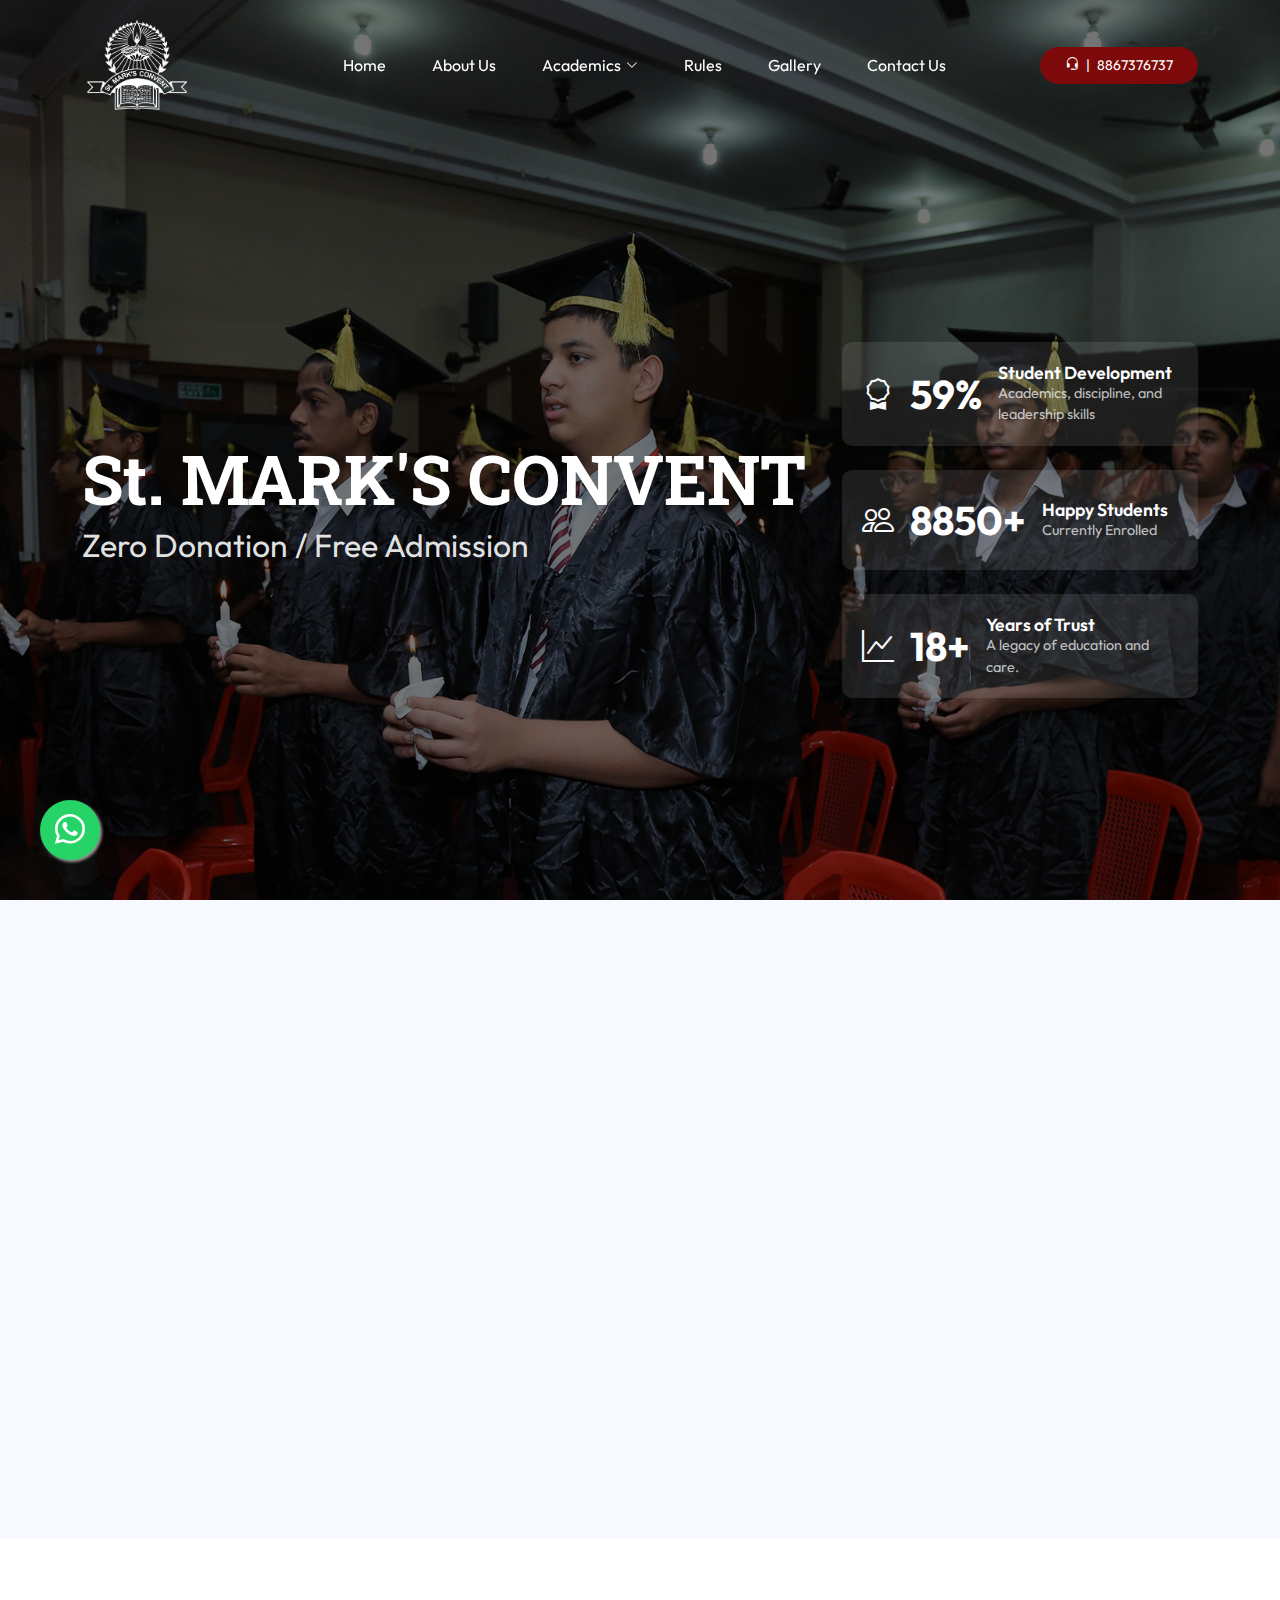
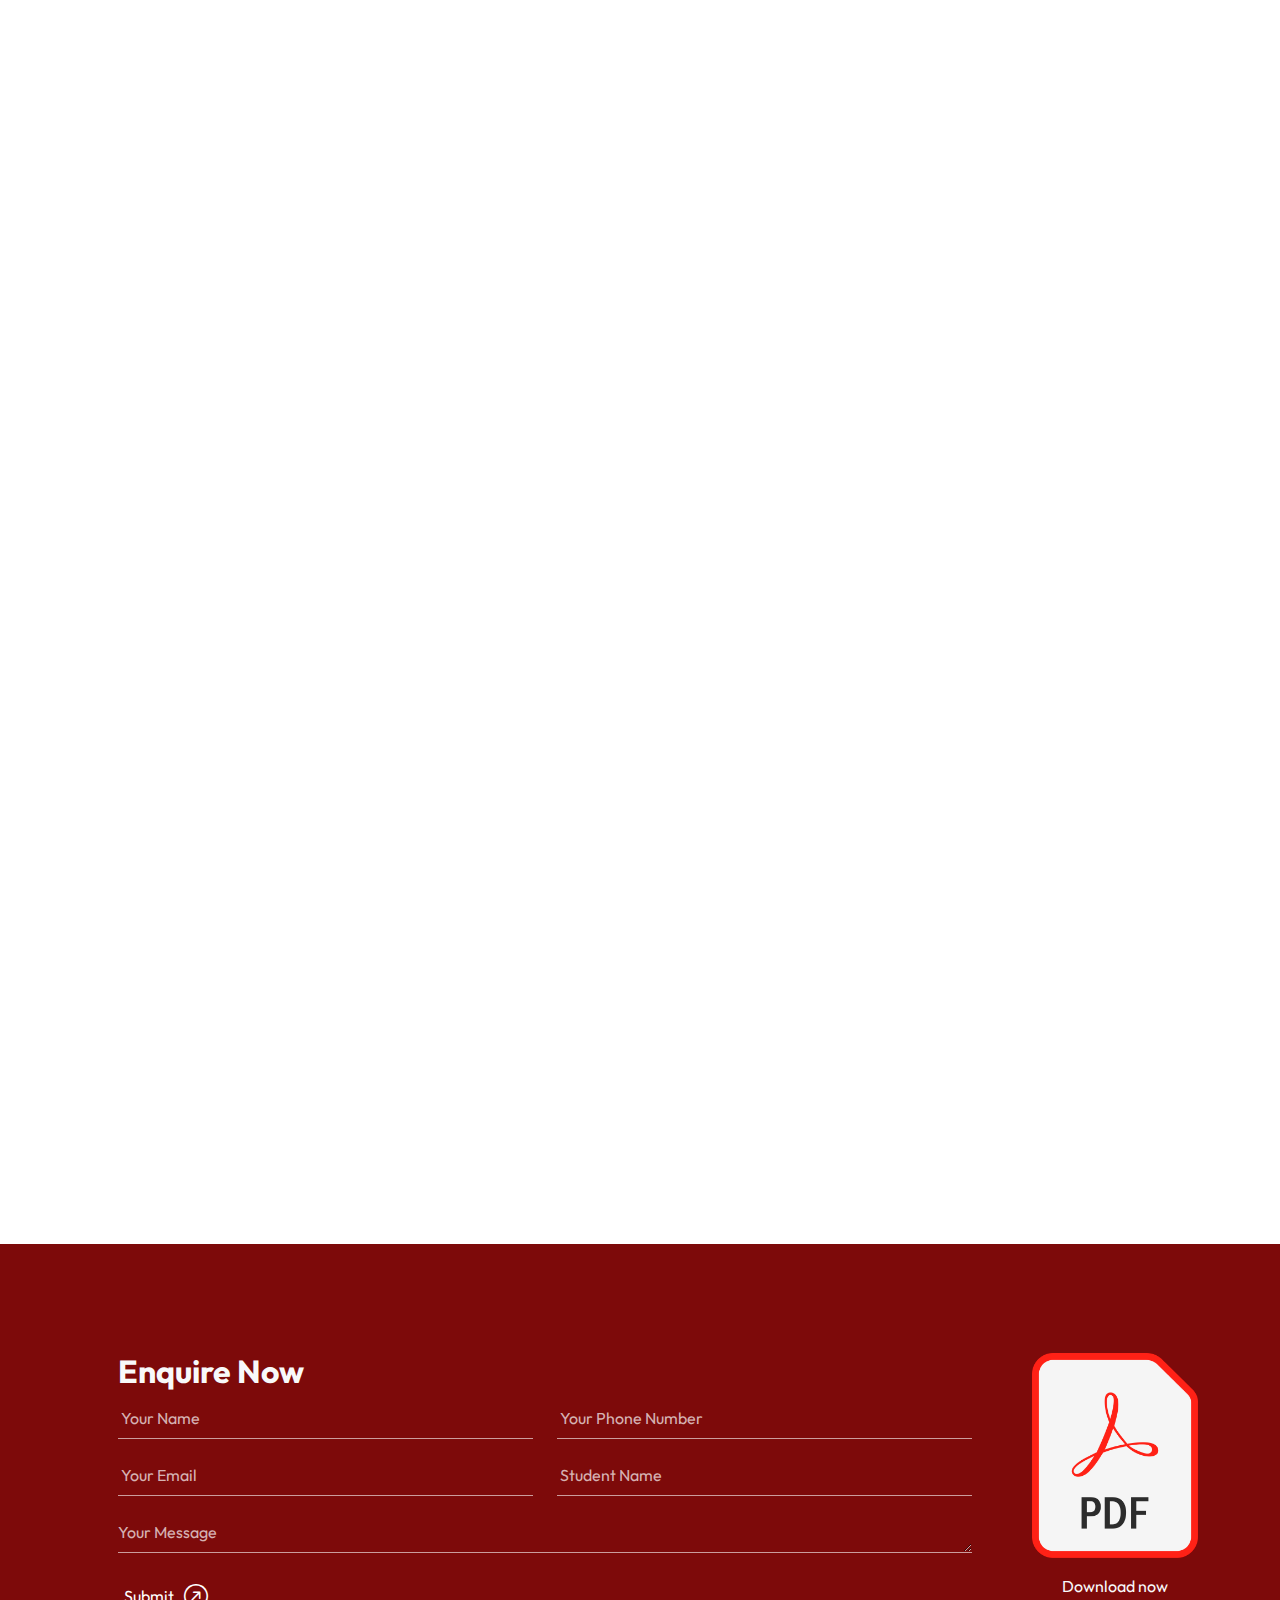
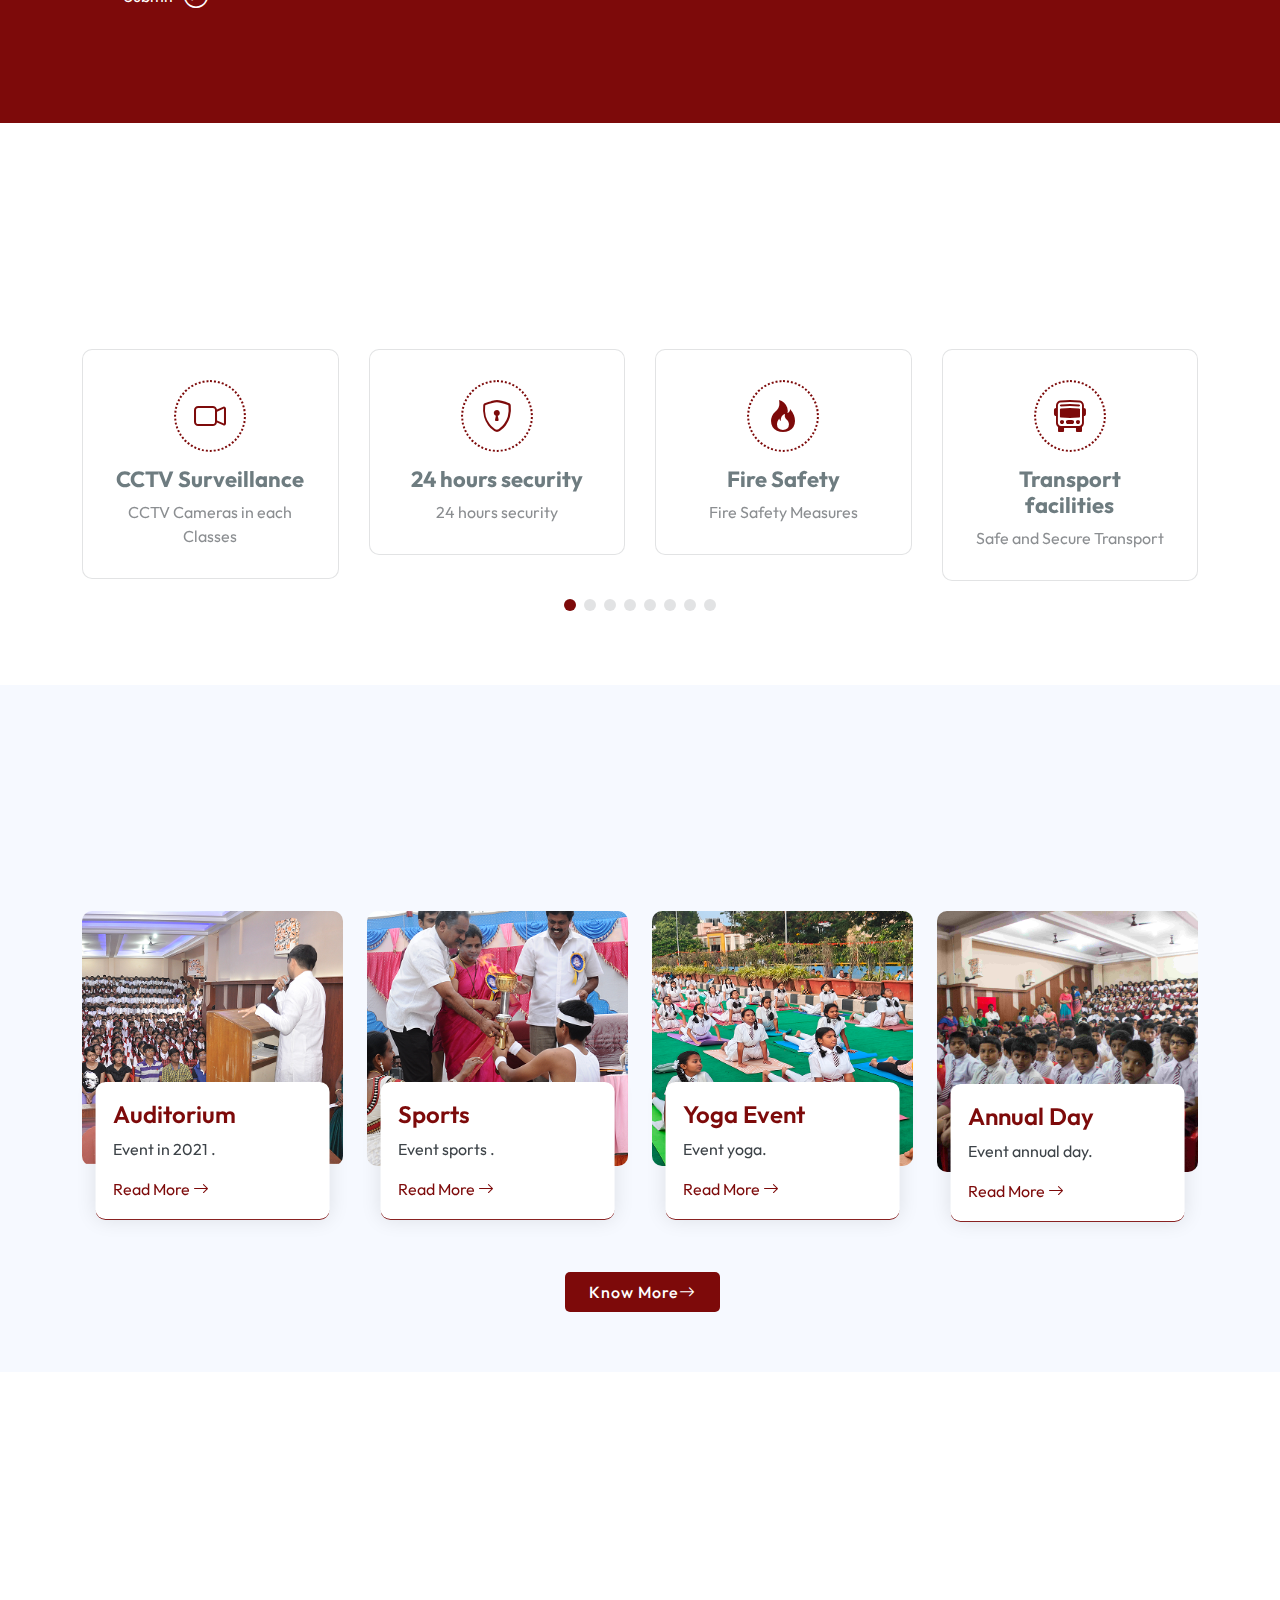
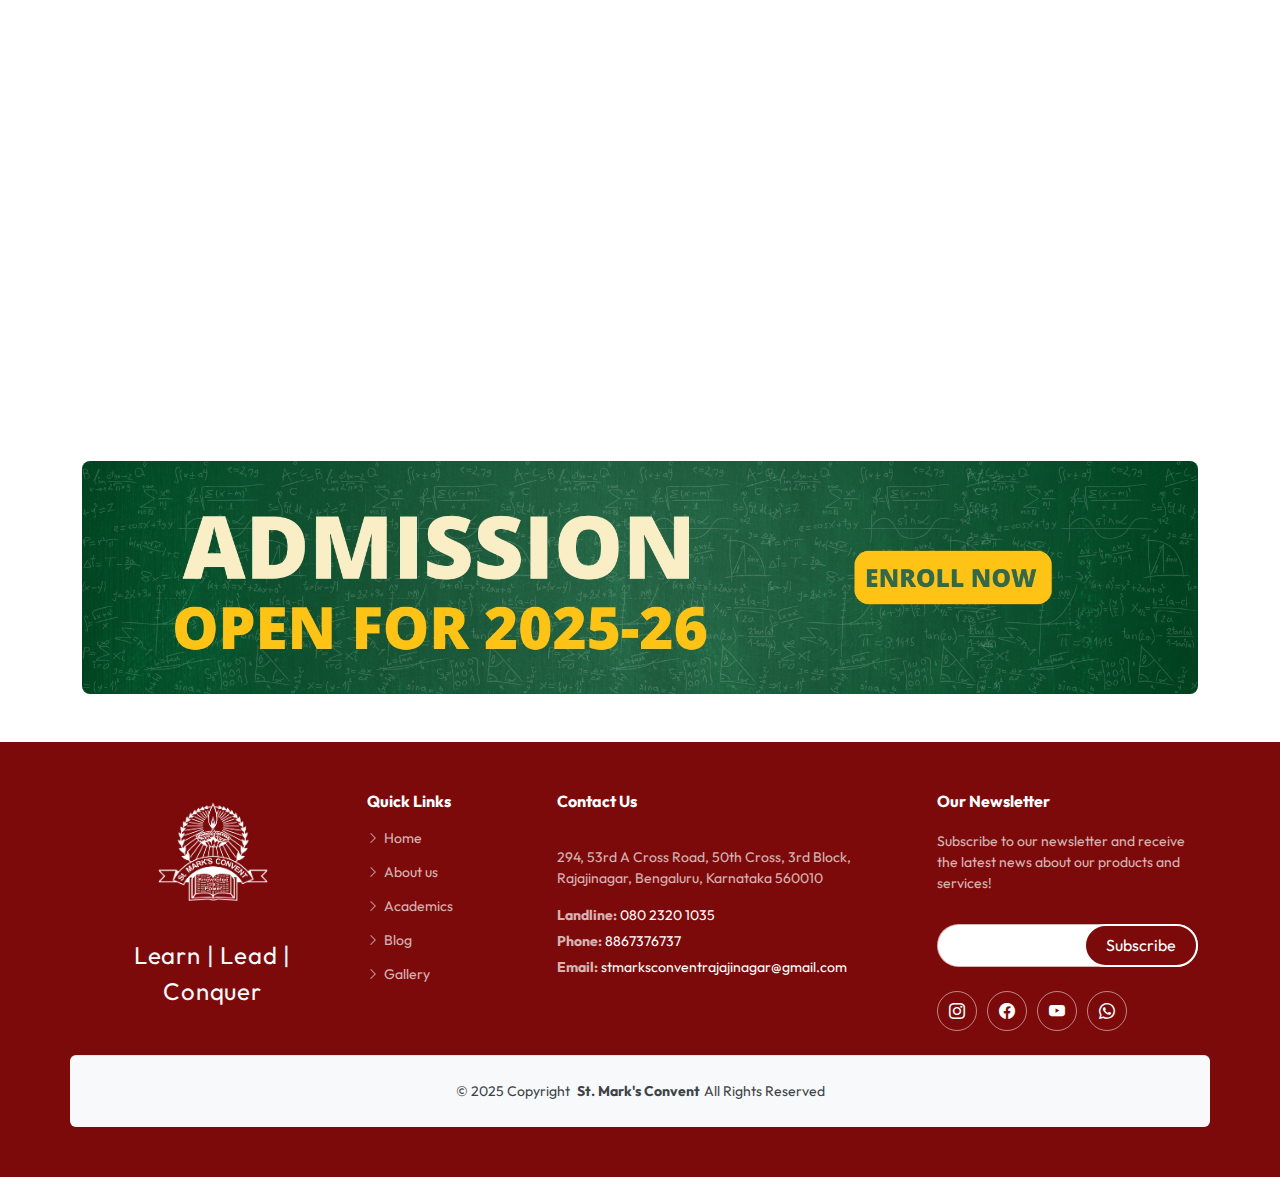
==== commit b447641c: "banner font changes" ====
--- a/index.html
+++ b/index.html
@@ -16,7 +16,9 @@
   <link rel="preconnect" href="https://fonts.googleapis.com">
   <link rel="preconnect" href="https://fonts.gstatic.com" crossorigin>
   <link href="https://fonts.googleapis.com/css2?family=Outfit:wght@100..900&display=swap" rel="stylesheet">
-
+  <link rel="preconnect" href="https://fonts.googleapis.com">
+  <link rel="preconnect" href="https://fonts.gstatic.com" crossorigin>
+  <link href="https://fonts.googleapis.com/css2?family=Roboto+Slab:wght@100..900&display=swap" rel="stylesheet">
   <!-- Vendor CSS Files -->
   <link href="assets/vendor/bootstrap/css/bootstrap.min.css" rel="stylesheet">
   <link href="assets/vendor/bootstrap-icons/bootstrap-icons.css" rel="stylesheet">
@@ -85,8 +87,8 @@
         <div class="row align-items-center d-none d-md-flex">
           <div class="col-md-8">
             <div class="d-flex flex-column justify-content-center align-items-start text-start">
-              <h1 data-aos="fade-up">St. MARK'S <span>CONVENT </span></h1>
-              <p class="fs-3" data-aos="fade-up" data-aos-delay="100">Zero Donation / Free Admission<br>
+              <h1 class="font-roboto-slab" data-aos="fade-up">St. MARK'S <span>CONVENT </span></h1>
+              <p class="fs-2" data-aos="fade-up" data-aos-delay="100">Zero Donation / Free Admission<br>
               </p>
               <!-- <div class="d-flex" data-aos="fade-up" data-aos-delay="200">
                 <a href="" class=" btn-watch-video d-flex align-items-center"><span>Book an Appointment</span> <i
@@ -740,9 +742,10 @@
       </div>
     </div>
   </div>
-  <a href="https://api.whatsapp.com/send?phone=8867376737&text=Hello%2C%20I%20need%20more%20information%20about%20St.%20Mark's%20Convent." class="float" target="_blank">
+  <a href="https://api.whatsapp.com/send?phone=8867376737&text=Hello%2C%20I%20need%20more%20information%20about%20St.%20Mark's%20Convent."
+    class="float" target="_blank">
     <i class="bi bi-whatsapp my-float"></i>
-    </a>
+  </a>
   <!-- Vendor JS Files -->
   <script src="assets/vendor/bootstrap/js/bootstrap.bundle.min.js"></script>
   <script src="assets/vendor/php-email-form/validate.js"></script>
--- a/assets/css/main.css
+++ b/assets/css/main.css
@@ -3270,3 +3270,6 @@
   justify-content: center;
 }
 
+.font-roboto-slab{
+  font-family: 'Roboto Slab', serif;
+}